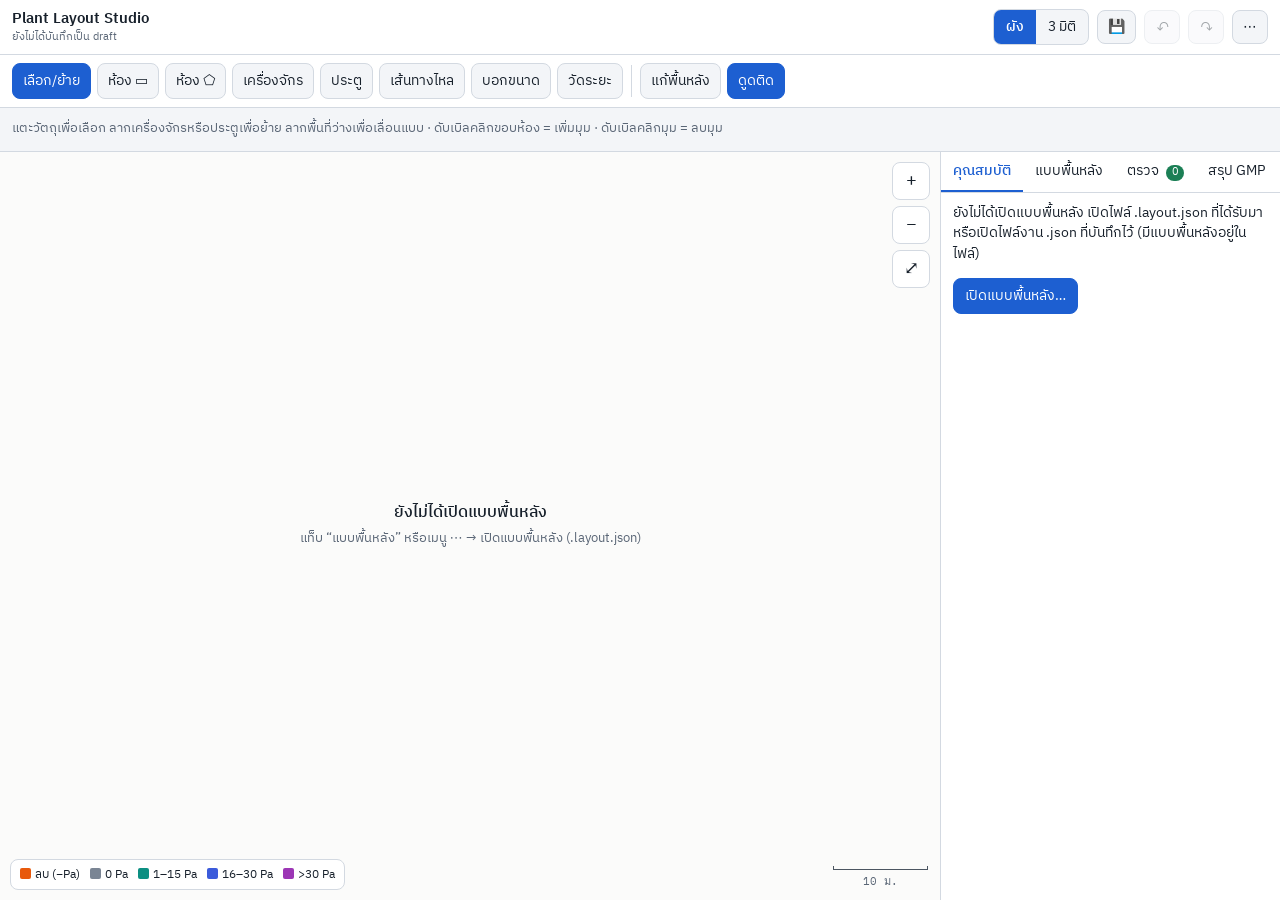
==== index.html @ 2a62e01e "v1.7.0: room width/length fields, right-click cancel, undo hint - Room panel: width/length inputs re" ====
<!DOCTYPE html>
<html lang="th">
<head>
<meta charset="utf-8">
<meta name="viewport" content="width=device-width, initial-scale=1, viewport-fit=cover">
<title>Plant Layout Studio</title>
<link rel="preconnect" href="https://fonts.googleapis.com">
<link rel="preconnect" href="https://fonts.gstatic.com" crossorigin>
<link href="https://fonts.googleapis.com/css2?family=IBM+Plex+Sans+Thai:wght@400;500;600&family=IBM+Plex+Mono:wght@400;500&display=swap" rel="stylesheet">
<style>
/* Layout idea: drafting-table app. Header, tool strip, full-bleed canvas, dock (bottom on phones, right on wide screens). */
:root{
  --bg:#e9ecf0; --panel:#ffffff; --panel2:#f3f5f8; --ink:#17202b; --muted:#5a6676; --line:#d3d9e1;
  --accent:#1d5fd1; --accent-ink:#ffffff; --accent-soft:#e3ecfb;
  --ok:#1b7f55; --warn:#a85f00; --warn-bg:#fff2dc; --err:#b8322a; --err-bg:#fde8e6; --info:#2b5fa8; --info-bg:#e8f0fb;
  --canvas:#fbfbfa; --uw:#aab2bc; --uw2:#4b5561; --grid:#e6e9ed;
  --font:"IBM Plex Sans Thai","Noto Sans Thai",system-ui,-apple-system,"Segoe UI",sans-serif;
  --mono:"IBM Plex Mono",ui-monospace,Menlo,Consolas,monospace;
  color-scheme:light;
}
@media (prefers-color-scheme: dark){
  :root:not([data-theme="light"]){
    --bg:#0e1216; --panel:#171d24; --panel2:#1e252d; --ink:#e7ebf0; --muted:#9aa5b3; --line:#2b343e;
    --accent:#6ea2ff; --accent-ink:#0b1320; --accent-soft:#1c2b44;
    --ok:#47c08a; --warn:#f0a53a; --warn-bg:#3a2a0f; --err:#ff8077; --err-bg:#3a1714; --info:#7fb0ff; --info-bg:#172338;
    --canvas:#0f1317; --uw:#46505c; --uw2:#8e99a8; --grid:#1a2026; color-scheme:dark;
  }
}
:root[data-theme="dark"]{
  --bg:#0e1216; --panel:#171d24; --panel2:#1e252d; --ink:#e7ebf0; --muted:#9aa5b3; --line:#2b343e;
  --accent:#6ea2ff; --accent-ink:#0b1320; --accent-soft:#1c2b44;
  --ok:#47c08a; --warn:#f0a53a; --warn-bg:#3a2a0f; --err:#ff8077; --err-bg:#3a1714; --info:#7fb0ff; --info-bg:#172338;
  --canvas:#0f1317; --uw:#46505c; --uw2:#8e99a8; --grid:#1a2026; color-scheme:dark;
}
*{box-sizing:border-box}
html,body{height:100%;margin:0}
body{background:var(--bg);color:var(--ink);font:14px/1.45 var(--font);overflow:hidden;-webkit-text-size-adjust:100%}
button,input,select{font:inherit;color:inherit}
button{cursor:pointer}
:focus-visible{outline:2px solid var(--accent);outline-offset:1px}
#app{height:100%;display:grid;grid-template-rows:auto auto auto minmax(0,1fr);grid-template-columns:minmax(0,1fr);}
header{display:flex;align-items:center;gap:8px;padding:8px 12px;background:var(--panel);border-bottom:1px solid var(--line)}
header h1{font-size:15px;font-weight:600;margin:0;white-space:nowrap}
header h1 small{display:block;font-weight:400;font-size:11px;color:var(--muted)}
.sp{flex:1}
.seg{display:inline-flex;border:1px solid var(--line);border-radius:8px;overflow:hidden;background:var(--panel2)}
.seg button{border:0;background:transparent;padding:6px 12px;min-height:34px}
.seg button[aria-pressed="true"]{background:var(--accent);color:var(--accent-ink);font-weight:500}
.ibtn{border:1px solid var(--line);background:var(--panel2);border-radius:8px;min-width:36px;min-height:34px;padding:4px 10px}
.ibtn:disabled{opacity:.4;cursor:default}
.ibtn:hover:not(:disabled){border-color:var(--accent)}
#tools{display:flex;gap:6px;padding:8px 12px;background:var(--panel);border-bottom:1px solid var(--line);overflow-x:auto;scrollbar-width:thin}
#tools button{flex:none;border:1px solid var(--line);background:var(--panel2);border-radius:8px;padding:6px 10px;min-height:36px;white-space:nowrap}
#tools button[aria-pressed="true"]{background:var(--accent);border-color:var(--accent);color:var(--accent-ink)}
#tools .gap{flex:none;width:1px;background:var(--line);margin:2px 2px}
#ctx{display:flex;gap:6px;align-items:center;padding:6px 12px;background:var(--panel2);border-bottom:1px solid var(--line);overflow-x:auto;min-height:44px;scrollbar-width:thin}
#ctx .hint{flex:none;color:var(--muted);font-size:12.5px;white-space:nowrap}
#ctx .chip{flex:none;border:1px solid var(--line);background:var(--panel);border-radius:999px;padding:4px 11px;min-height:32px;white-space:nowrap;font-size:13px}
#ctx .chip[aria-pressed="true"]{background:var(--accent-soft);border-color:var(--accent);color:var(--accent);font-weight:500}
#ctx .chip.go{background:var(--accent);color:var(--accent-ink);border-color:var(--accent)}
#work{display:grid;grid-template-rows:minmax(0,1fr) auto;grid-template-columns:minmax(0,1fr);min-height:0}
#stage{position:relative;min-height:0;background:var(--canvas);overflow:hidden}
canvas{position:absolute;inset:0;width:100%;height:100%;touch-action:none;display:block}
#c3{display:none}
.float{position:absolute;right:10px;top:10px;display:flex;flex-direction:column;gap:6px}
.float button{width:38px;height:38px;border-radius:8px;border:1px solid var(--line);background:var(--panel);font-size:18px;line-height:1;padding:0}
#toast{position:absolute;left:50%;top:10px;transform:translateX(-50%);background:var(--ink);color:var(--bg);padding:6px 12px;border-radius:8px;font-size:13px;max-width:80%;opacity:0;pointer-events:none;transition:opacity .2s}
#toast.on{opacity:.95}
#legend{position:absolute;left:10px;bottom:10px;background:color-mix(in srgb,var(--panel) 92%,transparent);border:1px solid var(--line);border-radius:8px;padding:6px 9px;font-size:12px;display:flex;flex-wrap:wrap;gap:4px 10px;max-width:70%}
#legend i{display:inline-block;width:11px;height:11px;border-radius:2px;margin-right:4px;vertical-align:-1px}
#scalebar{position:absolute;right:12px;bottom:10px;font:11px var(--mono);color:var(--muted);text-align:center}
#scalebar div{height:4px;border:1.5px solid var(--uw2);border-top:0;margin-bottom:2px}
#dock{background:var(--panel);border-top:1px solid var(--line);display:flex;flex-direction:column;min-height:0;max-height:44vh}
#tabs{display:flex;border-bottom:1px solid var(--line);overflow-x:auto}
#tabs button{flex:1 0 auto;border:0;background:transparent;padding:9px 12px;border-bottom:2px solid transparent;white-space:nowrap}
#tabs button[aria-selected="true"]{border-bottom-color:var(--accent);color:var(--accent);font-weight:500}
.badge{display:inline-block;min-width:18px;padding:0 5px;border-radius:9px;background:var(--err);color:#fff;font-size:11px;text-align:center;margin-left:4px}
.badge.z{background:var(--ok)}
#pane{overflow:auto;padding:10px 12px;min-height:0;flex:1}
#dock.collapsed #pane{display:none}
@media (min-width:900px){
  #work{grid-template-rows:minmax(0,1fr);grid-template-columns:minmax(0,1fr) 340px}
  #dock{max-height:none;border-top:0;border-left:1px solid var(--line)}
}
.f{display:grid;grid-template-columns:1fr 1fr;gap:8px 10px;margin:6px 0}
.f label{display:flex;flex-direction:column;gap:2px;font-size:12px;color:var(--muted)}
.f label.w{grid-column:1/-1}
.f input,.f select{border:1px solid var(--line);background:var(--panel2);border-radius:7px;padding:6px 8px;min-height:36px;color:var(--ink);font-size:14px;width:100%}
.f input[type=number]{font-family:var(--mono)}
.row{display:flex;flex-wrap:wrap;gap:6px;margin:8px 0}
.btn{border:1px solid var(--line);background:var(--panel2);border-radius:8px;padding:6px 11px;min-height:36px}
.btn:hover{border-color:var(--accent)}
.btn.pri{background:var(--accent);border-color:var(--accent);color:var(--accent-ink)}
.btn.dng{color:var(--err)}
.muted{color:var(--muted);font-size:12.5px}
h3{font-size:13px;margin:10px 0 4px;font-weight:600}
.pa{display:flex;gap:5px;flex-wrap:wrap}
.pa button{border:1px solid var(--line);background:var(--panel2);border-radius:6px;padding:2px 8px;min-height:28px;font:12px var(--mono)}
.item{display:flex;gap:8px;align-items:flex-start;padding:8px 10px;border-radius:8px;margin:5px 0;cursor:pointer;border:1px solid transparent;text-align:left;width:100%;background:var(--panel2)}
.item.err{background:var(--err-bg);color:var(--err)}
.item.warn{background:var(--warn-bg);color:var(--warn)}
.item.info{background:var(--info-bg);color:var(--info)}
.item b{font-weight:600}
.ok{padding:10px;border-radius:8px;background:var(--panel2);color:var(--ok)}
table{border-collapse:collapse;width:100%;font-size:13px}
th,td{padding:5px 6px;border-bottom:1px solid var(--line);text-align:left;vertical-align:top}
th{font-size:12px;color:var(--muted);font-weight:500}
td.n,th.n{text-align:right;font-family:var(--mono)}
.lay{display:flex;align-items:center;gap:8px;padding:4px 0;border-bottom:1px solid var(--line);font-size:13px}
.lay input{width:18px;height:18px}
.lay span.c{margin-left:auto;font:12px var(--mono);color:var(--muted)}
.sw{display:inline-block;width:12px;height:12px;border-radius:3px;margin-right:6px;vertical-align:-1px}
input[type=range]{width:100%}
dialog{border:1px solid var(--line);border-radius:12px;background:var(--panel);color:var(--ink);padding:16px;max-width:min(420px,92vw)}
dialog::backdrop{background:rgba(0,0,0,.4)}
</style>
</head>
<body>
<div id="app">
  <header>
    <h1>Plant Layout Studio<small id="src">ผังพื้นอาคารผลิต · หน่วยเมตร</small></h1>
    <div class="sp"></div>
    <div class="seg" role="group" aria-label="มุมมอง">
      <button id="v2" aria-pressed="true">ผัง</button>
      <button id="v3" aria-pressed="false">3 มิติ</button>
    </div>
    <button class="ibtn" id="qsave" title="บันทึก draft (Ctrl+S)" aria-label="บันทึก draft">💾</button>
    <button class="ibtn" id="undo" title="ย้อนกลับ" aria-label="ย้อนกลับ">↶</button>
    <button class="ibtn" id="redo" title="ทำซ้ำ" aria-label="ทำซ้ำ">↷</button>
    <button class="ibtn" id="menu" aria-label="เมนู">⋯</button>
  </header>
  <div id="tools" role="toolbar" aria-label="เครื่องมือ"></div>
  <div id="ctx"></div>
  <div id="work">
    <div id="stage">
      <canvas id="c2"></canvas>
      <canvas id="c3"></canvas>
      <div class="float">
        <button id="zin" aria-label="ขยาย">+</button>
        <button id="zout" aria-label="ย่อ">−</button>
        <button id="fit" aria-label="พอดีหน้าจอ">⤢</button>
      </div>
      <div id="legend"></div>
      <div id="scalebar"></div>
      <div id="toast"></div>
    </div>
    <aside id="dock">
      <div id="tabs" role="tablist">
        <button role="tab" data-tab="props" aria-selected="true">คุณสมบัติ</button>
        <button role="tab" data-tab="layers" aria-selected="false">แบบพื้นหลัง</button>
        <button role="tab" data-tab="checks" aria-selected="false">ตรวจ <span class="badge z" id="nchk">0</span></button>
        <button role="tab" data-tab="sum" aria-selected="false">สรุป GMP</button>
        <button role="tab" data-tab="list" aria-selected="false">รายการ</button>
      </div>
      <div id="pane"></div>
    </aside>
  </div>
</div>

<dialog id="dlg"></dialog>
<input type="file" id="file" accept=".json,application/json" hidden>
<input type="file" id="lfile" accept=".json,application/json" hidden>
<script>
/* Plant Layout Studio — config.js
   Everything a user is likely to want to change lives here: machine library, door types,
   room types (default grade / pressure), flow types, cleanliness grades, ACH and room-condition defaults,
   and which background layers count as walls. Values are planning defaults, not regulatory limits. */
'use strict';
const APP_VERSION='1.7.0';
const LIB=[
 {k:'press',n:'เครื่องตอกเม็ด',w:1.5,d:1.3,h:2.2,c:0.8,col:'#3b5bdb'},
 {k:'blender',n:'เครื่องผสมแห้ง',w:2.0,d:1.6,h:2.5,c:0.8,col:'#3b5bdb'},
 {k:'granulator',n:'เครื่องทำแกรนูล',w:2.2,d:1.8,h:2.8,c:1.0,col:'#3b5bdb'},
 {k:'fbd',n:'เครื่องอบ FBD',w:2.5,d:1.8,h:3.0,c:1.0,col:'#3b5bdb'},
 {k:'sifter',n:'เครื่องร่อน',w:1.0,d:1.0,h:1.8,c:0.6,col:'#3b5bdb'},
 {k:'coater',n:'เครื่องเคลือบ',w:2.5,d:1.8,h:2.4,c:1.0,col:'#3b5bdb'},
 {k:'blister',n:'เครื่องบรรจุแผง',w:4.0,d:1.4,h:1.9,c:0.8,col:'#3b5bdb'},
 {k:'cartoner',n:'เครื่องบรรจุกล่อง',w:3.5,d:1.3,h:1.9,c:0.8,col:'#3b5bdb'},
 {k:'booth',n:'ตู้ชั่ง/จ่ายวัตถุดิบ',w:2.4,d:2.0,h:2.4,c:0.8,col:'#0c8f82'},
 {k:'passbox',n:'Pass box',w:0.6,d:0.6,h:0.8,c:0.5,col:'#0c8f82'},
 {k:'dust',n:'เครื่องดูดฝุ่น',w:0.8,d:0.8,h:2.0,c:0.5,col:'#7a8594'},
 {k:'ipc',n:'โต๊ะ IPC',w:1.8,d:0.8,h:0.9,c:0.6,col:'#7a8594'},
 {k:'wash',n:'อ่างล้าง',w:1.5,d:0.8,h:0.9,c:0.6,col:'#7a8594'},
 {k:'rack',n:'ชั้นวางพาเลท',w:2.7,d:1.1,h:4.0,c:1.0,col:'#7a8594'},
 {k:'panel',n:'ตู้ควบคุม',w:0.8,d:0.4,h:2.0,c:0.8,col:'#7a8594'},
 {k:'lift',n:'ลิฟต์',w:2.1,d:2.4,h:3.5,c:1.2,col:'#e8590c'},
 {k:'stair_up',n:'บันไดขึ้น',w:1.4,d:5.0,h:3.5,c:1.2,col:'#e8590c'},
 {k:'stair_dn',n:'บันไดลง',w:1.4,d:5.0,h:3.5,c:1.2,col:'#e8590c'},
 {k:'stair_fire',n:'บันไดหนีไฟ',w:2.4,d:5.5,h:3.5,c:1.2,col:'#e8590c'},
 {k:'bin',n:'ถัง IBC / Bin',w:1.2,d:1.2,h:1.8,c:0.6,col:'#3b5bdb'},
 {k:'lifter',n:'Bin lifter',w:1.6,d:1.6,h:3.5,c:1.0,col:'#3b5bdb'},
 {k:'mill',n:'เครื่องบด (Mill)',w:1.0,d:0.8,h:1.6,c:0.8,col:'#3b5bdb'},
 {k:'dedust',n:'Deduster',w:0.6,d:0.5,h:1.2,c:0.5,col:'#3b5bdb'},
 {k:'metal',n:'Metal detector',w:0.6,d:0.6,h:1.2,c:0.5,col:'#3b5bdb'},
 {k:'airshower',n:'Air shower',w:1.4,d:1.2,h:2.2,c:0.5,col:'#0c8f82'},
 {k:'rag',n:'ช่องลมกลับ (Return)',w:0.6,d:0.25,h:0.6,c:0,col:'#c92a2a'},
 {k:'wastebin',n:'ถังขยะ',w:0.6,d:0.6,h:0.9,c:0.3,col:'#c92a2a'},
 {k:'custom',n:'กำหนดเอง',w:1.0,d:1.0,h:1.0,c:0.8,col:'#7a8594'}
];
const DOORS=[
 {k:'s90',n:'บานเดี่ยว 0.9',w:0.9,dbl:false},
 {k:'s120',n:'บานเดี่ยว 1.2 (วัสดุ)',w:1.2,dbl:false},
 {k:'d150',n:'บานคู่ 1.5',w:1.5,dbl:true},
 {k:'d180',n:'บานคู่ 1.8',w:1.8,dbl:true}
];
const GRADES=['A','B','C','D','CNC','ไม่จัดเกรด'];
const GCOL={'A':'#d6336c','B':'#7048e8','C':'#1c7ed6','D':'#0c8f82','CNC':'#e67700','ไม่จัดเกรด':'#868e96'};
/* room types: default grade/pressure follow the old PTOC 2nd-floor cleanroom layout (corridor 30, process 15, cleaned equipment 45) */
const RTYPES=[
 {k:'process',n:'ห้องผลิต',grade:'D',pa:15},
 {k:'corridor',n:'ทางเดิน',grade:'D',pa:30},
 {k:'clean_eq',n:'เก็บอุปกรณ์สะอาด',grade:'D',pa:45},
 {k:'washing',n:'ห้องล้าง',grade:'D',pa:15},
 {k:'airlock',n:'Airlock',grade:'D',pa:15},
 {k:'gowning',n:'ห้องเปลี่ยนชุด',grade:'D',pa:15},
 {k:'janitor',n:'Janitor',grade:'D',pa:15},
 {k:'weighing',n:'ห้องชั่ง/IPC',grade:'D',pa:15},
 {k:'office',n:'สำนักงาน',grade:'CNC',pa:0},
 {k:'store',n:'คลัง',grade:'ไม่จัดเกรด',pa:0},
 {k:'other',n:'อื่นๆ',grade:'D',pa:15}];
const RT=k=>RTYPES.find(t=>t.k===k)||RTYPES[RTYPES.length-1];
const FLOWS=[
 {k:'person',n:'คน',col:'#1c7ed6',side:'p'},
 {k:'material',n:'วัตถุดิบ',col:'#2b8a3e',side:'c'},
 {k:'product',n:'ผลิตภัณฑ์',col:'#7048e8',side:'c'},
 {k:'clean_eq',n:'อุปกรณ์สะอาด',col:'#0c8599',side:'c'},
 {k:'dirty_eq',n:'อุปกรณ์สกปรก',col:'#e8590c',side:'d',dash:true},
 {k:'waste',n:'ของเสีย',col:'#c92a2a',side:'d',dash:true}];
const FL=k=>FLOWS.find(f=>f.k===k)||FLOWS[0];
const ACH_DEF={A:0,B:40,C:20,D:15,CNC:6,'ไม่จัดเกรด':0};
const SPEC_DEF={A:'',B:'',C:'',D:'22±2 °C · 50±10 %RH',CNC:'23±2 °C · RH ไม่ควบคุม','ไม่จัดเกรด':'23±2 °C · RH ไม่ควบคุม'};
const LK={room:'rooms',machine:'machines',door:'doors',flow:'flows',dim:'dims'};
const PA_PRESETS=[-15,0,15,30,45];
const WALL_LAYERS=['AR-WALL','AR WALL','$0$AR-WALL','wall-1','AR-SYMBOL WALL','A-Wall','WALL','hat-wall'];
const SNAP_LAYERS=[...WALL_LAYERS,'COL','01COL','AR-LIFT-COR','ST'];
const DEF_VIS=['AR-WALL','AR WALL','$0$AR-WALL','wall-1','AR-SYMBOL WALL','A-Wall','WALL','COL','01COL','AR-DOOR','ST','AR-WINDOWS','AR-GRID LINES','AR-LIFT-COR','AR-DOOR&WINDOW','door','AR-SANITARY FUR','AR-FUR_WC','TILE-GRID'];

</script>
<script>
'use strict';
/* ====================== helpers ====================== */
const $=(s,r=document)=>r.querySelector(s);
const esc=s=>String(s).replace(/[&<>"']/g,c=>({'&':'&amp;','<':'&lt;','>':'&gt;','"':'&quot;',"'":'&#39;'}[c]));
const clamp=(v,a,b)=>Math.max(a,Math.min(b,v));
const r2=v=>Math.round(v*100)/100;
const fmt=(v,n=2)=>(+v).toFixed(n);

/* ====================== state ====================== */
const S={rooms:[],machines:[],doors:[],flows:[],dims:[],bgHidden:[],cfg:{minAisle:1.2,minDP:5,wallH:3.5,colorBy:'pa',ach:{...ACH_DEF},spec:{...SPEC_DEF}}};
let nextId=1;
const U={paths:{},texts:[],origin:[0,0],loaded:false,vis:{},alpha:1,showText:false,p2d:{},cnt:{},bb:{},keys:{},hidden:new Set(),
  id:null,name:'',meta:null,raw:null,wallL:WALL_LAYERS,snapL:SNAP_LAYERS,defVis:DEF_VIS};
const T={tool:'select',lib:LIB[0],door:DOORS[0],snap:true,sel:null,tab:'props',view:'2d',poly:[],pend:null,meas:[],hover:null,checks:[],pairs:[],
  rtype:'process',flow:FLOWS[0],fpts:[],dpts:[],bgLock:true,bgMode:'tap',bgTile:false,bgHover:null,bgBox:null};
const V={s:8,tx:0,ty:0,w:100,h:100,dpr:1};
const undo=[],redo=[];
let snapIdx=new Map(),wallSegs=[];

/* ====================== history & autosave ====================== */
const snapState=()=>JSON.stringify({rooms:S.rooms,machines:S.machines,doors:S.doors,flows:S.flows,dims:S.dims,bgHidden:S.bgHidden,cfg:S.cfg,nextId});
/* project file format. Bump PROJECT_FORMAT when the saved structure changes and add a step in migrateProject,
   so drafts and .json files from older versions still open. */
const PROJECT_FORMAT=3;
function migrateProject(o){
  o=o||{};const v=+o.v||1;
  if(v<2){o.flows=o.flows||[];o.dims=o.dims||[];o.bgHidden=o.bgHidden||[]}
  /* v3 adds layoutRef {id,name,origin} and, in files, the whole layout (o.layout) — nothing to convert */
  /* if(v<4){ ...next change... } */
  return o}
function applyProj(o){
  o=migrateProject(o);
  S.rooms=o.rooms||[];S.machines=o.machines||[];S.doors=o.doors||[];S.flows=o.flows||[];S.dims=o.dims||[];
  const before=JSON.stringify(S.bgHidden);S.bgHidden=Array.isArray(o.bgHidden)?o.bgHidden:[];
  const c=o.cfg||{};Object.assign(S.cfg,c);S.cfg.ach=Object.assign({...ACH_DEF},c.ach||{});S.cfg.spec=Object.assign({...SPEC_DEF},c.spec||{});
  if(U.loaded&&before!==JSON.stringify(S.bgHidden))rebuildUnderlay()}
function commit(){undo.push(snapState());if(undo.length>80)undo.shift();redo.length=0;updHist()}
function restore(js){const o=JSON.parse(js);applyProj(o);nextId=o.nextId||nextId;T.sel=null;changed(true)}
function doUndo(){if(!undo.length)return;redo.push(snapState());restore(undo.pop());updHist()}
function doRedo(){if(!redo.length)return;undo.push(snapState());restore(redo.pop());updHist()}
function updHist(){$('#undo').disabled=!undo.length;$('#redo').disabled=!redo.length}
let saveT=0;
function autosave(){clearTimeout(saveT);saveT=setTimeout(()=>{try{localStorage.setItem('pls-project-v1',snapState())}catch(e){}},400)}
function loadAuto(){try{const j=localStorage.getItem('pls-project-v1');if(j){const o=JSON.parse(j);if(o&&o.rooms){applyProj(o);nextId=o.nextId||1;return true}}}catch(e){}return false}

/* ====================== geometry ====================== */
function polyArea(p){let a=0;for(let i=0;i<p.length;i++){const q=p[(i+1)%p.length];a+=p[i][0]*q[1]-q[0]*p[i][1]}return a/2}
function centroid(p){let a=0,cx=0,cy=0;for(let i=0;i<p.length;i++){const q=p[(i+1)%p.length],f=p[i][0]*q[1]-q[0]*p[i][1];a+=f;cx+=(p[i][0]+q[0])*f;cy+=(p[i][1]+q[1])*f}if(Math.abs(a)<1e-9){return[p[0][0],p[0][1]]}return[cx/(3*a),cy/(3*a)]}
function pip(p,x,y){let c=false;for(let i=0,j=p.length-1;i<p.length;j=i++){const a=p[i],b=p[j];if((a[1]>y)!==(b[1]>y)&&x<(b[0]-a[0])*(y-a[1])/(b[1]-a[1])+a[0])c=!c}return c}
function segDist(px,py,ax,ay,bx,by){const dx=bx-ax,dy=by-ay,l=dx*dx+dy*dy;let t=l?((px-ax)*dx+(py-ay)*dy)/l:0;t=clamp(t,0,1);const cx=ax+t*dx,cy=ay+t*dy;return[Math.hypot(px-cx,py-cy),cx,cy,t]}
function segInter(a,b,c,d){const o=(p,q,r)=>(q[0]-p[0])*(r[1]-p[1])-(q[1]-p[1])*(r[0]-p[0]);const d1=o(a,b,c),d2=o(a,b,d),d3=o(c,d,a),d4=o(c,d,b);return((d1>1e-9&&d2<-1e-9)||(d1<-1e-9&&d2>1e-9))&&((d3>1e-9&&d4<-1e-9)||(d3<-1e-9&&d4>1e-9))}
function polyDist(A,B){
  for(const v of A)if(pip(B,v[0],v[1]))return{d:0,p:v,q:v,ov:true};
  for(const v of B)if(pip(A,v[0],v[1]))return{d:0,p:v,q:v,ov:true};
  for(let i=0;i<A.length;i++)for(let j=0;j<B.length;j++)if(segInter(A[i],A[(i+1)%A.length],B[j],B[(j+1)%B.length]))return{d:0,p:A[i],q:A[i],ov:true};
  let best={d:1e9};
  const scan=(P,Q,sw)=>{for(const v of P)for(let j=0;j<Q.length;j++){const w=Q[(j+1)%Q.length],r=segDist(v[0],v[1],Q[j][0],Q[j][1],w[0],w[1]);if(r[0]<best.d)best={d:r[0],p:sw?[r[1],r[2]]:v,q:sw?v:[r[1],r[2]]}}};
  scan(A,B,false);scan(B,A,true);return best}
function machinePoly(m,exp=0){const hw=m.w/2+exp,hd=m.d/2+exp,a=(m.rot||0)*Math.PI/180,c=Math.cos(a),s=Math.sin(a);return[[-hw,-hd],[hw,-hd],[hw,hd],[-hw,hd]].map(([x,y])=>[m.x+x*c-y*s,m.y+x*s+y*c])}
function roomsOverlap(A,B){
  const ca=centroid(A.pts),cb=centroid(B.pts);
  const nud=(v,c)=>[v[0]+(c[0]-v[0])*0.02,v[1]+(c[1]-v[1])*0.02];
  for(const v of A.pts){const q=nud(v,ca);if(pip(B.pts,q[0],q[1]))return true}
  for(const v of B.pts){const q=nud(v,cb);if(pip(A.pts,q[0],q[1]))return true}
  for(let i=0;i<A.pts.length;i++)for(let j=0;j<B.pts.length;j++)if(segInter(A.pts[i],A.pts[(i+1)%A.pts.length],B.pts[j],B.pts[(j+1)%B.pts.length]))return true;
  return false}
function roomAt(x,y){let best=null,ba=1e12;for(const r of S.rooms)if(pip(r.pts,x,y)){const a=Math.abs(polyArea(r.pts));if(a<ba){ba=a;best=r}}return best}
function doorGeom(d){
  const a=d.ang,u=[Math.cos(a),Math.sin(a)],n=[-Math.sin(a),Math.cos(a)],h=d.w/2,hs=d.hinge||1,sd=d.side||1;
  if(d.dbl){const h1=[d.x-u[0]*h,d.y-u[1]*h],h2=[d.x+u[0]*h,d.y+u[1]*h];
    return{dbl:true,leaves:[{hinge:h1,closed:[d.x,d.y],open:[h1[0]+n[0]*sd*h,h1[1]+n[1]*sd*h],r:h},{hinge:h2,closed:[d.x,d.y],open:[h2[0]+n[0]*sd*h,h2[1]+n[1]*sd*h],r:h}],u,n,ends:[h1,h2]}}
  const hg=[d.x-u[0]*h*hs,d.y-u[1]*h*hs],cl=[hg[0]+u[0]*d.w*hs,hg[1]+u[1]*d.w*hs];
  return{dbl:false,leaves:[{hinge:hg,closed:cl,open:[hg[0]+n[0]*sd*d.w,hg[1]+n[1]*sd*d.w],r:d.w}],u,n,ends:[hg,cl]}}

/* ====================== colors ====================== */
function paColor(pa){if(pa<0)return'#e8590c';if(pa===0)return'#7a8594';if(pa<=15)return'#0c8f82';if(pa<=30)return'#3b5bdb';return'#9c36b5'}
function roomColor(r){return S.cfg.colorBy==='grade'?(GCOL[r.grade]||'#868e96'):paColor(+r.pa||0)}
const css=n=>getComputedStyle(document.documentElement).getPropertyValue(n).trim();

/* ====================== underlay ====================== */
function prepUnderlay(d){
  U.paths=d.paths;U.texts=d.texts||[];U.origin=d.origin||[0,0];U.loaded=true;
  U.p2d={};U.cnt={};U.bb={};U.keys={};U.vis={};
  U.id=d.id||null;U.name=d.name||'แบบพื้นหลัง';U.meta=d;U.raw=d;
  /* a layout file may name its own wall / snap / visible layers (a new DWG can use other layer names) */
  U.wallL=d.wallLayers||WALL_LAYERS;U.snapL=d.snapLayers||[...U.wallL,'COL','01COL','AR-LIFT-COR','ST'];U.defVis=d.defaultVisible||DEF_VIS;
  for(const k of Object.keys(U.paths)){
    U.bb[k]=U.paths[k].map(p=>{let a=1e9,b=1e9,c=-1e9,e=-1e9;for(const v of p){if(v[0]<a)a=v[0];if(v[1]<b)b=v[1];if(v[0]>c)c=v[0];if(v[1]>e)e=v[1]}return[a,b,c,e]});
    U.keys[k]=U.paths[k].map(p=>{const a=p[0],b=p[p.length-1];return k+'@'+[a[0],a[1],b[0],b[1]].map(v=>(+v).toFixed(2)).join(',')+','+p.length});
    U.vis[k]=U.defVis.includes(k)}
  if(!Object.values(U.vis).some(Boolean))for(const k in U.vis)U.vis[k]=true;
  rebuildUnderlay();
}
/* background lines are never part of the design: they can only be hidden (erased) in the "แก้พื้นหลัง" tool, and the list of hidden lines is saved with the project */
function rebuildUnderlay(){
  /* older projects stored "layer#index"; convert them to geometry keys */
  S.bgHidden=[...new Set(S.bgHidden.map(x=>{const m=/^(.*)#(\d+)$/.exec(x);return m&&U.keys[m[1]]&&U.keys[m[1]][+m[2]]?U.keys[m[1]][+m[2]]:x}))];
  const H=new Set(S.bgHidden);U.hidden=H;
  for(const k of Object.keys(U.paths)){
    const p=new Path2D();let n=0;
    U.paths[k].forEach((path,i)=>{if(path.length<2||H.has(U.keys[k][i]))return;p.moveTo(path[0][0],path[0][1]);for(let j=1;j<path.length;j++)p.lineTo(path[j][0],path[j][1]);n++});
    U.p2d[k]=p;U.cnt[k]=n}
  buildSnap();
}
function findBg(x,y,tol){
  let best=null,bd=tol,bt=null,btd=tol;
  for(const k of Object.keys(U.paths)){if(!U.vis[k])continue;const L=U.paths[k],B=U.bb[k],tile=k==='TILE-GRID';
    for(let i=0;i<L.length;i++){const b=B[i];if(x<b[0]-tol||x>b[2]+tol||y<b[1]-tol||y>b[3]+tol)continue;if(U.hidden.has(U.keys[k][i]))continue;const p=L[i];
      for(let j=0;j+1<p.length;j++){const d=segDist(x,y,p[j][0],p[j][1],p[j+1][0],p[j+1][1])[0];if(tile){if(d<btd){btd=d;bt={k,i}}}else if(d<bd){bd=d;best={k,i}}}}}
  return best||bt}
function boxBg(a,b){
  const x0=Math.min(a[0],b[0]),x1=Math.max(a[0],b[0]),y0=Math.min(a[1],b[1]),y1=Math.max(a[1],b[1]),out=[];
  for(const k of Object.keys(U.paths)){if(!U.vis[k])continue;if(k==='TILE-GRID'&&!T.bgTile)continue;const B=U.bb[k];
    for(let i=0;i<B.length;i++){const q=B[i];if(q[0]>=x0&&q[2]<=x1&&q[1]>=y0&&q[3]<=y1&&!U.hidden.has(U.keys[k][i]))out.push(U.keys[k][i])}}
  return out}
function hideBg(keys){if(!keys.length){toast('ไม่เจอเส้นในบริเวณนี้');return}commit();S.bgHidden=S.bgHidden.concat(keys);rebuildUnderlay();T.bgHover=null;changed();renderCtx();toast(`ลบเส้นพื้นหลัง ${keys.length} เส้น · กดย้อนกลับได้`)}
function buildSnap(){
  snapIdx=new Map();wallSegs=[];
  const add=(x,y)=>{const key=Math.floor(x)+','+Math.floor(y);let a=snapIdx.get(key);if(!a){a=[];snapIdx.set(key,a)}a.push([x,y])};
  for(const k of U.snapL){const L=U.paths[k];if(!L)continue;
    for(let pi=0;pi<L.length;pi++){if(U.hidden.has(U.keys[k][pi]))continue;const path=L[pi];for(const v of path)add(v[0],v[1]);
      if(U.wallL.includes(k))for(let i=0;i+1<path.length;i++){const a=path[i],b=path[i+1];if(Math.hypot(b[0]-a[0],b[1]-a[1])>0.4)wallSegs.push(a[0],a[1],b[0],b[1])}}}
}
function fitBox(){
  const xs=[],ys=[];
  const ks=[...U.wallL,'COL','01COL'].filter(k=>U.paths[k]);
  for(const k of(ks.length?ks:Object.keys(U.paths))){const L=U.paths[k];if(!L)continue;for(const p of L)for(const v of p){xs.push(v[0]);ys.push(v[1])}}
  if(!xs.length)return[0,0,92,72];
  xs.sort((a,b)=>a-b);ys.sort((a,b)=>a-b);
  const q=(a,f)=>a[Math.floor((a.length-1)*f)];
  return[q(xs,.01),q(ys,.01),q(xs,.99),q(ys,.99)]
}
function fitView(){const b=fitBox(),w=b[2]-b[0],h=b[3]-b[1],m=1.08;V.s=Math.min(V.w/(w*m),V.h/(h*m));V.tx=V.w/2-((b[0]+b[2])/2)*V.s;V.ty=V.h/2+((b[1]+b[3])/2)*V.s;V3.cx=(b[0]+b[2])/2;V3.cy=(b[1]+b[3])/2;V3.s=Math.min(V.w/(w*1.25),V.h/(h*1.25));render()}
const w2s=(x,y)=>[x*V.s+V.tx,-y*V.s+V.ty];
const s2w=(x,y)=>[(x-V.tx)/V.s,-(y-V.ty)/V.s];

/* ====================== snapping ====================== */
function snapPt(x,y,rad){
  if(!T.snap)return{x:r2(x),y:r2(y),k:null};
  let best=null,bd=rad;
  const cx=Math.floor(x),cy=Math.floor(y),R=Math.ceil(rad)+0;
  for(let i=-R;i<=R;i++)for(let j=-R;j<=R;j++){const a=snapIdx.get((cx+i)+','+(cy+j));if(a)for(const v of a){const d=Math.hypot(v[0]-x,v[1]-y);if(d<bd){bd=d;best=v}}}
  for(const r of S.rooms)for(const v of r.pts){const d=Math.hypot(v[0]-x,v[1]-y);if(d<bd){bd=d;best=v}}
  if(best)return{x:best[0],y:best[1],k:'pt'};
  return{x:r2(x),y:r2(y),k:null}}
const snapRad=()=>Math.max(0.15,14/V.s);
/* ortho drawing for polygon rooms: a segment that is nearly horizontal/vertical locks straight,
   then snaps only to points on that line or lined up with it (so a nearby column can't pull it crooked).
   Shift = always lock · Ctrl = free angle. */
const MOD={shift:false,free:false};
const ORTHO_TOL=Math.tan(8*Math.PI/180);
function nearPts(x,y,R){const out=[],cx=Math.floor(x),cy=Math.floor(y),n=Math.ceil(R);
  for(let i=-n;i<=n;i++)for(let j=-n;j<=n;j++){const a=snapIdx.get((cx+i)+','+(cy+j));if(a)out.push(...a)}
  for(const r of S.rooms)out.push(...r.pts);
  return out.filter(v=>Math.abs(v[0]-x)<=R&&Math.abs(v[1]-y)<=R)}
function orthoPt(prev,x,y,rad,mod){
  mod=mod||MOD;if(!prev||mod.free)return snapPt(x,y,rad);
  const dx=x-prev[0],dy=y-prev[1],hz=Math.abs(dx)>=Math.abs(dy),big=Math.max(Math.abs(dx),Math.abs(dy)),small=Math.min(Math.abs(dx),Math.abs(dy));
  if(!mod.shift&&(big<1e-9||small>big*ORTHO_TOL))return snapPt(x,y,rad);
  let px=hz?x:prev[0],py=hz?prev[1]:y;
  if(T.snap){let on=null,bo=rad,al=null,ba=rad,bOff=1e9;
    /* corners already placed in this room line up from any distance (so the L closes square) */
    for(const v of nearPts(px,py,rad*4).concat(T.poly.slice(0,-1).map(q=>Object.assign(q.slice(),{own:1})))){const along=hz?Math.abs(v[0]-px):Math.abs(v[1]-py),off=hz?Math.abs(v[1]-py):Math.abs(v[0]-px);
      if(along>=rad)continue;
      if(off<1e-3){if(along<bo){bo=along;on=v}}
      else{const o=v.own?-1:off;if(o<bOff||o===bOff&&along<ba){bOff=o;ba=along;al=v}}}
    if(on)return{x:on[0],y:on[1],k:'pt',ortho:true};
    if(al)return hz?{x:al[0],y:py,k:'ax',ref:al,ortho:true}:{x:px,y:al[1],k:'ax',ref:al,ortho:true}}
  return{x:hz?r2(px):px,y:hz?py:r2(py),k:null,ortho:true}}
const polyPt=(x,y)=>orthoPt(T.poly[T.poly.length-1],x,y,snapRad());
/* dragging a room corner: snap to a point, else line up x / y with the two neighbouring corners */
function vtxPt(r,i,x,y,mod){mod=mod||MOD;const rad=snapRad(),s=snapPt(x,y,rad);if(s.k||mod.free)return s;
  const n=r.pts.length,nb=[r.pts[(i+n-1)%n],r.pts[(i+1)%n]];let px=s.x,py=s.y,bx=rad,by=rad,hit=false;
  for(const v of nb){if(Math.abs(v[0]-x)<bx){bx=Math.abs(v[0]-x);px=v[0];hit=true}if(Math.abs(v[1]-y)<by){by=Math.abs(v[1]-y);py=v[1];hit=true}}
  return{x:px,y:py,k:null,ortho:hit}}
/* add a corner on a room edge (double-click edge) or remove one (double-click corner, min 3) */
function editVertexAt(wx,wy,sp){
  const rooms=T.sel&&T.sel.type==='room'?[getSel(),...S.rooms]:S.rooms;
  for(const r of rooms){if(!r)continue;
    for(let i=0;i<r.pts.length;i++){const p=w2s(...r.pts[i]);if(Math.hypot(p[0]-sp[0],p[1]-sp[1])<10){
      if(r.pts.length<=3){toast('ห้องต้องมีอย่างน้อย 3 มุม');return true}
      commit();r.pts.splice(i,1);setSel('room',r.id);changed();toast('ลบมุมแล้ว');return true}}}
  const tol=Math.max(0.15,12/V.s);
  for(const r of rooms){if(!r)continue;
    for(let i=0;i<r.pts.length;i++){const a=r.pts[i],b=r.pts[(i+1)%r.pts.length],d=segDist(wx,wy,a[0],a[1],b[0],b[1]);
      if(d[0]<tol&&d[3]>0.02&&d[3]<0.98){commit();
        const q=Math.abs(a[1]-b[1])<1e-6?[r2(d[1]),a[1]]:Math.abs(a[0]-b[0])<1e-6?[a[0],r2(d[2])]:[r2(d[1]),r2(d[2])];
        r.pts.splice(i+1,0,q);setSel('room',r.id);changed();toast('เพิ่มมุมแล้ว ลากมุมใหม่ไปตำแหน่งที่ต้องการ');return true}}}
  return false}
function nearWall(x,y,tol){
  let best=null,bd=tol;
  const test=(ax,ay,bx,by)=>{const r=segDist(x,y,ax,ay,bx,by);if(r[0]<bd){bd=r[0];best={x:r[1],y:r[2],ang:Math.atan2(by-ay,bx-ax)}}};
  for(let i=0;i<wallSegs.length;i+=4)test(wallSegs[i],wallSegs[i+1],wallSegs[i+2],wallSegs[i+3]);
  for(const r of S.rooms)for(let i=0;i<r.pts.length;i++){const a=r.pts[i],b=r.pts[(i+1)%r.pts.length];test(a[0],a[1],b[0],b[1])}
  return best}

/* ====================== checks ====================== */
function runChecks(){
  const out=[],add=(sev,msg,at,sel)=>out.push({sev,msg,at,sel});
  const R=S.rooms,M=S.machines,D=S.doors,minA=+S.cfg.minAisle;
  for(let i=0;i<R.length;i++)for(let j=i+1;j<R.length;j++)if(roomsOverlap(R[i],R[j])){const c=centroid(R[i].pts);add('warn',`ห้อง “${R[i].name}” ทับกับ “${R[j].name}”`,c,{type:'room',id:R[i].id})}
  for(let i=0;i<M.length;i++){
    const a=M[i],pa=machinePoly(a);
    for(let j=i+1;j<M.length;j++){
      const b=M[j],pb=machinePoly(b),g=polyDist(pa,pb);
      const mid=[(g.p[0]+g.q[0])/2,(g.p[1]+g.q[1])/2];
      if(g.ov){add('err',`${a.name} ทับ ${b.name}`,mid,{type:'machine',id:a.id},[a.id,b.id]);continue}
      const za=polyDist(machinePoly(a,a.clear),pb).ov,zb=polyDist(machinePoly(b,b.clear),pa).ov;
      if(za||zb){add('warn',`ระยะบริการของ ${za?a.name:b.name} ทับ ${za?b.name:a.name} (ห่าง ${fmt(g.d)} ม.)`,mid,{type:'machine',id:a.id},[a.id,b.id]);continue}
      if(g.d<minA)add('warn',`${a.name} กับ ${b.name} ห่าง ${fmt(g.d)} ม. น้อยกว่าทางเดินขั้นต่ำ ${fmt(minA,1)} ม.`,mid,{type:'machine',id:a.id},[a.id,b.id])
    }
    if(R.length){
      const rm=roomAt(a.x,a.y);
      if(!rm)add('info',`${a.name} ไม่ได้อยู่ในห้องใด`,[a.x,a.y],{type:'machine',id:a.id});
      else if(pa.some(v=>!pip(rm.pts,v[0],v[1])))add('warn',`${a.name} ล้ำออกนอกห้อง “${rm.name}”`,[a.x,a.y],{type:'machine',id:a.id});
    }
  }
  const touched=new Set(),pairs=[],doorsOf=new Map();
  const addDoorOf=(r,d)=>{if(!r)return;if(!doorsOf.has(r.id))doorsOf.set(r.id,[]);doorsOf.get(r.id).push(d)};
  for(const d of D){
    const g=doorGeom(d),n=g.n,off=0.6;
    const pA=[d.x+n[0]*off,d.y+n[1]*off],pB=[d.x-n[0]*off,d.y-n[1]*off];
    const rA=roomAt(pA[0],pA[1]),rB=roomAt(pB[0],pB[1]);
    if(rA)touched.add(rA.id);if(rB)touched.add(rB.id);addDoorOf(rA,d);if(rB!==rA)addDoorOf(rB,d);
    const sel={type:'door',id:d.id},at=[d.x,d.y],dn=d.name||'ประตู';
    if(R.length){
      if(rA&&rB&&rA!==rB){
        const dp=Math.abs((+rA.pa||0)-(+rB.pa||0));
        if(dp<+S.cfg.minDP&&rA.grade!==rB.grade)add('warn',`${dn}: “${rA.name}” กับ “${rB.name}” ต่างเกรดแต่ความดันต่างกันแค่ ${dp} Pa (ขั้นต่ำที่ตั้งไว้ ${S.cfg.minDP} Pa)`,at,sel);
        const sr=(d.side||1)===1?rA:rB,orr=sr===rA?rB:rA;
        if((+sr.pa||0)<(+orr.pa||0))add('info',`${dn}: บานเปิดเข้าห้อง “${sr.name}” ซึ่งความดันต่ำกว่า “${orr.name}” (ปกติให้เปิดเข้าด้านความดันสูง ปรึกษาผู้ออกแบบ)`,at,sel);
        pairs.push({d,a:rA,b:rB});
        const ta=rA.type||'other',tb=rB.type||'other',pa=+rA.pa||0,pb=+rB.pa||0;
        const buf=t=>t==='airlock'||t==='gowning';
        if(rA.grade!==rB.grade&&!buf(ta)&&!buf(tb))add('info',`${dn}: “${rA.name}” (${rA.grade}) ต่อกับ “${rB.name}” (${rB.grade}) โดยตรง ระหว่างต่างเกรดควรผ่าน airlock หรือห้องเปลี่ยนชุด`,at,sel);
        const proc=ta==='process'?rA:tb==='process'?rB:null,cor=ta==='corridor'?rA:tb==='corridor'?rB:null;
        if(proc&&cor&&proc!==cor&&(+proc.pa||0)>=(+cor.pa||0))add('warn',`${dn}: ห้องผลิต “${proc.name}” (${proc.pa} Pa) ไม่ต่ำกว่าทางเดิน “${cor.name}” (${cor.pa} Pa) ฝุ่นยาอาจออกสู่ทางเดิน ปกติให้ห้องผลิตต่ำกว่าทางเดิน`,at,sel);
        if(pa===pb&&ta!==tb)add('info',`${dn}: “${rA.name}” กับ “${rB.name}” ความดันเท่ากัน (${pa} Pa) ทิศทางลมผ่านประตูไม่ชัด`,at,sel);
      }else if(!(rA||rB)){add('info',`${dn} ไม่ได้อยู่ระหว่างห้องใด`,at,sel)}
      else if(rA===rB)add('info',`${dn} อยู่ภายในห้องเดียว (${rA.name})`,at,sel);
    }
    for(const m of M){
      const poly=machinePoly(m,0.05);let hit=false;
      for(const l of g.leaves){
        const a0=Math.atan2(l.closed[1]-l.hinge[1],l.closed[0]-l.hinge[0]),a1=Math.atan2(l.open[1]-l.hinge[1],l.open[0]-l.hinge[0]);
        let df=a1-a0;while(df>Math.PI)df-=2*Math.PI;while(df<-Math.PI)df+=2*Math.PI;
        for(let k=0;k<=8;k++){const a=a0+df*k/8;for(const rr of[1,0.66,0.33]){if(pip(poly,l.hinge[0]+Math.cos(a)*l.r*rr,l.hinge[1]+Math.sin(a)*l.r*rr)){hit=true;break}}if(hit)break}
        if(hit)break}
      if(hit)add('warn',`บานประตูชน ${m.name}`,at,sel);
    }
  }
  if(R.length)for(const r of R)if(!touched.has(r.id))add('warn',`ห้อง “${r.name}” ยังไม่มีประตู`,centroid(r.pts),{type:'room',id:r.id});
  for(const r of R){if(r.type!=='airlock')continue;const ds=doorsOf.get(r.id)||[];
    if(ds.length&&ds.length!==2)add('info',`Airlock “${r.name}” มีประตู ${ds.length} บาน ปกติ airlock มี 2 บาน (เข้า-ออก)`,centroid(r.pts),{type:'room',id:r.id});
    if(ds.some(d=>!d.interlock))add('info',`Airlock “${r.name}”: ยังมีประตูที่ไม่ได้ตั้ง interlock (ห้ามเปิดพร้อมกัน)`,centroid(r.pts),{type:'room',id:r.id})}
  /* flows */
  const FW=S.flows;
  const xpt=(a,b,c,d)=>{const r=[b[0]-a[0],b[1]-a[1]],q=[d[0]-c[0],d[1]-c[1]],den=r[0]*q[1]-r[1]*q[0];if(Math.abs(den)<1e-12)return a;const t=((c[0]-a[0])*q[1]-(c[1]-a[1])*q[0])/den;return[a[0]+t*r[0],a[1]+t*r[1]]};
  for(let i=0;i<FW.length;i++)for(let j=i+1;j<FW.length;j++){
    const f=FW[i],g=FW[j],sf=FL(f.kind).side,sg=FL(g.kind).side;
    if(!((sf==='d'&&sg==='c')||(sf==='c'&&sg==='d')))continue;
    let hit=null;for(let a=0;a+1<f.pts.length&&!hit;a++)for(let b=0;b+1<g.pts.length;b++)if(segInter(f.pts[a],f.pts[a+1],g.pts[b],g.pts[b+1])){hit=xpt(f.pts[a],f.pts[a+1],g.pts[b],g.pts[b+1]);break}
    if(hit)add('warn',`เส้นทาง “${f.name}” ตัดกับ “${g.name}” สะอาดกับสกปรกสวนกัน เสี่ยงปนเปื้อนข้าม ควรแยกเส้นทางหรือแยกเวลา`,hit,{type:'flow',id:f.id})}
  for(const f of FW){const seen=new Set();
    for(let a=0;a+1<f.pts.length;a++)for(const r of R)for(let e=0;e<r.pts.length;e++){
      const p=r.pts[e],q=r.pts[(e+1)%r.pts.length];if(!segInter(f.pts[a],f.pts[a+1],p,q))continue;
      const x=xpt(f.pts[a],f.pts[a+1],p,q);if(D.some(d=>Math.hypot(d.x-x[0],d.y-x[1])<=Math.max(0.9,d.w*0.75)))continue;
      if(seen.has(r.id))continue;seen.add(r.id);add('warn',`เส้นทาง “${f.name}” ผ่านผนังห้อง “${r.name}” ตรงที่ไม่มีประตู`,x,{type:'flow',id:f.id})}}
  T.pairs=pairs;
  const rank={err:0,warn:1,info:2};out.sort((a,b)=>rank[a.sev]-rank[b.sev]);
  T.checks=out;
  const nb=$('#nchk'),ne=out.filter(o=>o.sev!=='info').length;nb.textContent=ne;nb.className='badge'+(ne?'':' z');
}

/* ====================== rendering 2D ====================== */
const c2=$('#c2'),x2=c2.getContext('2d');
let rq=0;function render(){if(rq)return;rq=requestAnimationFrame(()=>{rq=0;if(T.view==='2d')draw2D();else draw3D()})}
function resize(){const st=$('#stage'),r=st.getBoundingClientRect();V.w=Math.max(10,r.width);V.h=Math.max(10,r.height);V.dpr=Math.min(window.devicePixelRatio||1,2);
  for(const c of[c2,$('#c3')]){c.width=Math.round(V.w*V.dpr);c.height=Math.round(V.h*V.dpr)}render()}
function drawLabel(ctx,txt,x,y,size,color,bold){ctx.font=`${bold?500:400} ${size}px ${css('--font')}`;ctx.fillStyle=color;ctx.textAlign='center';ctx.textBaseline='middle';ctx.fillText(txt,x,y)}
function draw2D(){
  const ctx=x2,dpr=V.dpr;
  ctx.setTransform(dpr,0,0,dpr,0,0);ctx.fillStyle=css('--canvas');ctx.fillRect(0,0,V.w,V.h);
  const uw=css('--uw'),uw2=css('--uw2'),ink=css('--ink');
  // underlay
  if(U.loaded){
    ctx.save();ctx.setTransform(V.s*dpr,0,0,-V.s*dpr,V.tx*dpr,V.ty*dpr);ctx.globalAlpha=U.alpha;ctx.lineJoin='round';
    for(const k of Object.keys(U.p2d)){if(!U.vis[k])continue;const wall=U.wallL.includes(k)||k==='COL'||k==='01COL';
      ctx.strokeStyle=wall?uw2:uw;ctx.lineWidth=(wall?1.2:0.8)/V.s;ctx.stroke(U.p2d[k])}
    ctx.restore();
    if(U.showText){ctx.fillStyle=uw2;ctx.textAlign='left';ctx.textBaseline='alphabetic';
      for(const t of U.texts){const px=t[4]*V.s;if(px<5||!U.vis[t[0]]&&false)continue;const p=w2s(t[2],t[3]);if(p[0]<-50||p[0]>V.w+50||p[1]<-50||p[1]>V.h+50)continue;ctx.save();ctx.translate(p[0],p[1]);if(t[5])ctx.rotate(-t[5]);ctx.font=`${Math.min(px,40)}px ${css('--font')}`;ctx.fillText(t[1],0,0);ctx.restore()}}
  }
  if(T.tool==='bg'&&T.bgHover&&U.paths[T.bgHover.k]){const p=U.paths[T.bgHover.k][T.bgHover.i];ctx.beginPath();p.forEach((v,i)=>{const q=w2s(v[0],v[1]);i?ctx.lineTo(q[0],q[1]):ctx.moveTo(q[0],q[1])});ctx.strokeStyle=css('--err');ctx.lineWidth=3.5;ctx.stroke()}
  if(T.bgBox){const a=w2s(...T.bgBox[0]),b=w2s(...T.bgBox[1]);ctx.save();ctx.setLineDash([6,4]);ctx.strokeStyle=css('--err');ctx.lineWidth=1.5;ctx.strokeRect(Math.min(a[0],b[0]),Math.min(a[1],b[1]),Math.abs(a[0]-b[0]),Math.abs(a[1]-b[1]));ctx.globalAlpha=0.07;ctx.fillStyle=css('--err');ctx.fillRect(Math.min(a[0],b[0]),Math.min(a[1],b[1]),Math.abs(a[0]-b[0]),Math.abs(a[1]-b[1]));ctx.restore()}
  // rooms
  for(const r of S.rooms){
    const col=roomColor(r);ctx.beginPath();r.pts.forEach((v,i)=>{const p=w2s(v[0],v[1]);i?ctx.lineTo(p[0],p[1]):ctx.moveTo(p[0],p[1])});ctx.closePath();
    ctx.globalAlpha=0.2;ctx.fillStyle=col;ctx.fill();ctx.globalAlpha=1;ctx.lineWidth=T.sel&&T.sel.id===r.id?3:1.8;ctx.strokeStyle=col;ctx.stroke();
  }
  // machines
  for(const m of S.machines){
    const sel=T.sel&&T.sel.id===m.id,col=m.col||'#7a8594';
    const z=machinePoly(m,m.clear).map(v=>w2s(v[0],v[1]));
    ctx.beginPath();z.forEach((p,i)=>i?ctx.lineTo(p[0],p[1]):ctx.moveTo(p[0],p[1]));ctx.closePath();
    ctx.globalAlpha=0.1;ctx.fillStyle=col;ctx.fill();ctx.globalAlpha=0.8;ctx.setLineDash([5,4]);ctx.lineWidth=1;ctx.strokeStyle=col;ctx.stroke();ctx.setLineDash([]);ctx.globalAlpha=1;
    const b=machinePoly(m).map(v=>w2s(v[0],v[1]));
    ctx.beginPath();b.forEach((p,i)=>i?ctx.lineTo(p[0],p[1]):ctx.moveTo(p[0],p[1]));ctx.closePath();
    ctx.globalAlpha=0.85;ctx.fillStyle=col;ctx.fill();ctx.globalAlpha=1;ctx.lineWidth=sel?3:1.2;ctx.strokeStyle=sel?css('--accent'):ink;ctx.stroke();
  }
  // checks: link lines
  for(const c of T.checks){if(c.sev==='info'||!c.at)continue;const p=w2s(c.at[0],c.at[1]);ctx.beginPath();ctx.arc(p[0],p[1],6,0,7);ctx.strokeStyle=c.sev==='err'?css('--err'):css('--warn');ctx.lineWidth=2;ctx.stroke()}
  // doors
  for(const d of S.doors){
    const g=doorGeom(d),sel=T.sel&&T.sel.id===d.id,col=sel?css('--accent'):(d.dbl?'#e8590c':'#1c7ed6');
    ctx.strokeStyle=col;ctx.lineWidth=sel?2.5:1.6;
    for(const l of g.leaves){
      const h=w2s(...l.hinge),o=w2s(...l.open),c=w2s(...l.closed);
      ctx.beginPath();ctx.moveTo(h[0],h[1]);ctx.lineTo(o[0],o[1]);ctx.stroke();
      const aU=Math.atan2(c[1]-h[1],c[0]-h[0]),aV=Math.atan2(o[1]-h[1],o[0]-h[0]);let df=aV-aU;while(df>Math.PI)df-=2*Math.PI;while(df<-Math.PI)df+=2*Math.PI;
      ctx.setLineDash([3,3]);ctx.lineWidth=1;ctx.beginPath();ctx.arc(h[0],h[1],l.r*V.s,aU,aV,df<0);ctx.stroke();ctx.setLineDash([]);ctx.lineWidth=sel?2.5:1.6}
    const e0=w2s(...g.ends[0]),e1=w2s(...g.ends[1]);
    ctx.beginPath();ctx.arc(e0[0],e0[1],2.5,0,7);ctx.arc(e1[0],e1[1],2.5,0,7);ctx.fillStyle=col;ctx.fill();
    if(d.interlock){const c=w2s(d.x,d.y);drawLabel(ctx,'IL',c[0]+g.n[0]*0,c[1]-12,10,col,true)}
  }
  // dimensions (mm, like the architect's drawing)
  for(const d of S.dims){const sel=T.sel&&T.sel.id===d.id;drawDim(ctx,d.a,d.b,sel?css('--accent'):'#2b8a3e',sel)}
  // material / personnel flows
  for(const f of S.flows)drawFlow(ctx,f.pts,FL(f.kind),T.sel&&T.sel.id===f.id);
  // labels
  for(const r of S.rooms){const c=centroid(r.pts),p=w2s(c[0],c[1]),ar=Math.abs(polyArea(r.pts))*V.s*V.s;if(ar<2500)continue;
    const f=clamp(V.s*0.55,10,15);drawLabel(ctx,r.name,p[0],p[1]-f*0.6,f,css('--ink'),true);
    drawLabel(ctx,`${r.grade==='ไม่จัดเกรด'?'':'Grade '+r.grade+' · '}${r.pa} Pa`,p[0],p[1]+f*0.7,f-1,css('--muted'),false)}
  for(const m of S.machines){const p=w2s(m.x,m.y);if(m.w*V.s<34)continue;drawLabel(ctx,m.name,p[0],p[1],clamp(V.s*0.36,9,12),'#fff',true)}
  // selection handles
  if(T.sel&&T.sel.type==='room'){const r=S.rooms.find(q=>q.id===T.sel.id);if(r)for(const v of r.pts){const p=w2s(v[0],v[1]);ctx.fillStyle=css('--panel');ctx.strokeStyle=css('--accent');ctx.lineWidth=2;ctx.beginPath();ctx.arc(p[0],p[1],6,0,7);ctx.fill();ctx.stroke()}}
  // drawing previews
  const acc=css('--accent');ctx.strokeStyle=acc;ctx.fillStyle=acc;ctx.lineWidth=2;
  if(T.tool==='poly'&&T.poly.length){ctx.beginPath();T.poly.forEach((v,i)=>{const p=w2s(v[0],v[1]);i?ctx.lineTo(p[0],p[1]):ctx.moveTo(p[0],p[1])});if(T.hover){const p=w2s(T.hover.x,T.hover.y);ctx.lineTo(p[0],p[1])}ctx.stroke();
    T.poly.forEach(v=>{const p=w2s(v[0],v[1]);ctx.beginPath();ctx.arc(p[0],p[1],4,0,7);ctx.fill()});
    if(T.hover){const l=T.poly[T.poly.length-1],a=w2s(l[0],l[1]),b=w2s(T.hover.x,T.hover.y),L=Math.hypot(T.hover.x-l[0],T.hover.y-l[1]);
      if(L>0.05)drawLabel(ctx,`${fmt(L)} ม.${T.hover.ortho?' ⟂':''}`,(a[0]+b[0])/2,(a[1]+b[1])/2-12,12,acc,true)}}
  if(T.hover&&T.hover.k==='ax'&&T.hover.ref){const a=w2s(...T.hover.ref),b=w2s(T.hover.x,T.hover.y);ctx.save();ctx.strokeStyle=css('--err');ctx.lineWidth=1;ctx.setLineDash([4,4]);ctx.beginPath();ctx.moveTo(a[0],a[1]);ctx.lineTo(b[0],b[1]);ctx.stroke();ctx.setLineDash([]);
    ctx.beginPath();ctx.arc(b[0],b[1],4,0,7);ctx.stroke();ctx.restore();ctx.strokeStyle=acc;ctx.fillStyle=acc;ctx.lineWidth=2}
  if(T.tool==='room'&&T.pend&&T.hover){const a=w2s(T.pend[0],T.pend[1]),b=w2s(T.hover.x,T.hover.y);ctx.setLineDash([6,4]);ctx.strokeRect(Math.min(a[0],b[0]),Math.min(a[1],b[1]),Math.abs(a[0]-b[0]),Math.abs(a[1]-b[1]));ctx.setLineDash([]);
    const w=Math.abs(T.hover.x-T.pend[0]),h=Math.abs(T.hover.y-T.pend[1]);drawLabel(ctx,`${fmt(w,1)} × ${fmt(h,1)} ม.`,(a[0]+b[0])/2,Math.min(a[1],b[1])-10,12,acc,true)}
  if(T.tool==='measure'&&T.meas.length){const pts=T.meas.slice();if(pts.length===1&&T.hover)pts.push([T.hover.x,T.hover.y]);
    const a=w2s(...pts[0]);ctx.beginPath();ctx.moveTo(a[0],a[1]);if(pts[1]){const b=w2s(...pts[1]);ctx.lineTo(b[0],b[1]);ctx.stroke();drawLabel(ctx,`${fmt(Math.hypot(pts[1][0]-pts[0][0],pts[1][1]-pts[0][1]))} ม.`,(a[0]+b[0])/2,(a[1]+b[1])/2-12,13,acc,true)}
    pts.forEach(v=>{const p=w2s(...v);ctx.beginPath();ctx.arc(p[0],p[1],4,0,7);ctx.fill()})}
  if(T.tool==='machine'&&T.hover){const m={x:T.hover.x,y:T.hover.y,w:T.lib.w,d:T.lib.d,rot:0,clear:T.lib.c};const b=machinePoly(m).map(v=>w2s(v[0],v[1]));ctx.globalAlpha=0.5;ctx.beginPath();b.forEach((p,i)=>i?ctx.lineTo(p[0],p[1]):ctx.moveTo(p[0],p[1]));ctx.closePath();ctx.fillStyle=T.lib.col;ctx.fill();ctx.globalAlpha=1}
  if(T.tool==='door'&&T.hover&&T.hover.ang!=null){const d={x:T.hover.x,y:T.hover.y,ang:T.hover.ang,w:T.door.w,dbl:T.door.dbl,side:1,hinge:1};const g=doorGeom(d);ctx.globalAlpha=0.6;ctx.lineWidth=2;for(const l of g.leaves){const h=w2s(...l.hinge),o=w2s(...l.open);ctx.beginPath();ctx.moveTo(h[0],h[1]);ctx.lineTo(o[0],o[1]);ctx.stroke()}ctx.globalAlpha=1}
  if(T.tool==='flow'&&T.fpts.length){const pts=T.fpts.slice();if(T.hover)pts.push([T.hover.x,T.hover.y]);if(pts.length>1)drawFlow(ctx,pts,T.flow,false);T.fpts.forEach(v=>{const p=w2s(...v);ctx.beginPath();ctx.arc(p[0],p[1],4,0,7);ctx.fillStyle=T.flow.col;ctx.fill()})}
  if(T.tool==='dim'&&T.dpts.length&&T.hover)drawDim(ctx,T.dpts[0],[T.hover.x,T.hover.y],acc,false);
  if(T.hover&&T.hover.k==='pt'){const p=w2s(T.hover.x,T.hover.y);ctx.strokeStyle=css('--err');ctx.lineWidth=1.5;ctx.strokeRect(p[0]-5,p[1]-5,10,10)}
  if(!U.loaded){drawLabel(ctx,'ยังไม่ได้เปิดแบบพื้นหลัง',V.w/2,V.h/2-12,16,css('--ink'),true);drawLabel(ctx,'แท็บ “แบบพื้นหลัง” หรือเมนู ⋯ → เปิดแบบพื้นหลัง (.layout.json)',V.w/2,V.h/2+14,13,css('--muted'),false)}
  drawScale();
}
function arrowHead(ctx,x,y,ang,sz){ctx.beginPath();ctx.moveTo(x,y);ctx.lineTo(x-sz*Math.cos(ang-0.42),y-sz*Math.sin(ang-0.42));ctx.lineTo(x-sz*Math.cos(ang+0.42),y-sz*Math.sin(ang+0.42));ctx.closePath();ctx.fill()}
function drawFlow(ctx,pts,F,sel){
  const sp=pts.map(v=>w2s(v[0],v[1]));ctx.save();ctx.strokeStyle=F.col;ctx.fillStyle=F.col;ctx.lineWidth=sel?5:3;ctx.lineJoin='round';ctx.lineCap='round';ctx.globalAlpha=0.9;
  ctx.setLineDash(F.dash?[9,6]:[]);ctx.beginPath();sp.forEach((p,i)=>i?ctx.lineTo(p[0],p[1]):ctx.moveTo(p[0],p[1]));ctx.stroke();ctx.setLineDash([]);
  for(let i=0;i+1<sp.length;i++){const a=sp[i],b=sp[i+1],L=Math.hypot(b[0]-a[0],b[1]-a[1]),ang=Math.atan2(b[1]-a[1],b[0]-a[0]);if(L>40&&i+2<sp.length||L>80)arrowHead(ctx,(a[0]+b[0])/2,(a[1]+b[1])/2,ang,9)}
  if(sp.length>1){const a=sp[sp.length-2],b=sp[sp.length-1];arrowHead(ctx,b[0],b[1],Math.atan2(b[1]-a[1],b[0]-a[0]),13)}
  const s0=sp[0];ctx.beginPath();ctx.arc(s0[0],s0[1],4,0,7);ctx.fill();ctx.restore()}
function drawDim(ctx,A,B,col,sel){
  const a=w2s(...A),b=w2s(...B),L=Math.hypot(B[0]-A[0],B[1]-A[1]);if(L<1e-6)return;
  let ang=Math.atan2(b[1]-a[1],b[0]-a[0]);ctx.save();ctx.strokeStyle=col;ctx.fillStyle=col;ctx.lineWidth=sel?2.5:1.4;
  ctx.beginPath();ctx.moveTo(a[0],a[1]);ctx.lineTo(b[0],b[1]);
  for(const p of[a,b]){ctx.moveTo(p[0]-5*Math.cos(ang+0.785),p[1]-5*Math.sin(ang+0.785));ctx.lineTo(p[0]+5*Math.cos(ang+0.785),p[1]+5*Math.sin(ang+0.785))}ctx.stroke();
  for(const p of[a,b]){ctx.beginPath();ctx.arc(p[0],p[1],2.2,0,7);ctx.fill()}
  if(ang>Math.PI/2)ang-=Math.PI;if(ang<-Math.PI/2)ang+=Math.PI;
  ctx.translate((a[0]+b[0])/2,(a[1]+b[1])/2);ctx.rotate(ang);ctx.font=`500 ${clamp(V.s*0.32,10,14)}px ${css('--mono')}`;ctx.textAlign='center';ctx.textBaseline='bottom';ctx.fillText(String(Math.round(L*1000)),0,-3);ctx.restore()}
function drawScale(){const target=90/V.s;const steps=[0.5,1,2,5,10,20,50];let L=steps.find(s=>s>=target)||50;const el=$('#scalebar');el.innerHTML=`<div style="width:${L*V.s}px"></div>${L} ม.`}

/* ====================== 3D ====================== */
const c3=$('#c3'),x3=c3.getContext('2d');
const V3={yaw:-0.55,pitch:0.85,s:8,cx:0,cy:0,px:0,py:0,under:true};
function draw3D(){
  const ctx=x3,dpr=V.dpr,W=V.w,H=V.h;
  ctx.setTransform(dpr,0,0,dpr,0,0);ctx.fillStyle=css('--canvas');ctx.fillRect(0,0,W,H);
  const cY=Math.cos(V3.yaw),sY=Math.sin(V3.yaw),sP=Math.sin(V3.pitch),cP=Math.cos(V3.pitch);
  const pr=(x,y,z)=>{const dx=x-V3.cx,dy=y-V3.cy,xr=dx*cY-dy*sY,yr=dx*sY+dy*cY;return[W/2+V3.px+xr*V3.s,H/2+V3.py-(yr*sP+z*cP)*V3.s,yr*cP-z*sP]};
  if(V3.under&&U.loaded){ctx.lineWidth=1;ctx.strokeStyle=css('--uw2');ctx.globalAlpha=0.55;ctx.beginPath();
    for(const k of U.wallL.concat(['COL','01COL'])){const L=U.paths[k];if(!L||!U.vis[k])continue;for(let pi=0;pi<L.length;pi++){if(U.hidden.has(U.keys[k][pi]))continue;const p=L[pi];let first=true;for(const v of p){const q=pr(v[0],v[1],0);first?ctx.moveTo(q[0],q[1]):ctx.lineTo(q[0],q[1]);first=false}}}
    ctx.stroke();ctx.globalAlpha=1}
  for(const r of S.rooms){const col=roomColor(r);ctx.beginPath();r.pts.forEach((v,i)=>{const q=pr(v[0],v[1],0);i?ctx.lineTo(q[0],q[1]):ctx.moveTo(q[0],q[1])});ctx.closePath();ctx.globalAlpha=0.3;ctx.fillStyle=col;ctx.fill();ctx.globalAlpha=1;ctx.strokeStyle=col;ctx.lineWidth=1.5;ctx.stroke()}
  const faces=[];
  const quad=(pts,fill,alpha,stroke)=>{const q=pts.map(p=>pr(p[0],p[1],p[2]));faces.push({q,d:q.reduce((a,b)=>a+b[2],0)/q.length,fill,alpha,stroke})};
  for(const r of S.rooms){const col=roomColor(r),h=+r.h||S.cfg.wallH;
    for(let i=0;i<r.pts.length;i++){const a=r.pts[i],b=r.pts[(i+1)%r.pts.length],L=Math.hypot(b[0]-a[0],b[1]-a[1]),n=Math.max(1,Math.ceil(L/3));
      for(let k=0;k<n;k++){const t0=k/n,t1=(k+1)/n,p0=[a[0]+(b[0]-a[0])*t0,a[1]+(b[1]-a[1])*t0],p1=[a[0]+(b[0]-a[0])*t1,a[1]+(b[1]-a[1])*t1];quad([[p0[0],p0[1],0],[p1[0],p1[1],0],[p1[0],p1[1],h],[p0[0],p0[1],h]],col,0.42,col)}}}
  for(const m of S.machines){const b=machinePoly(m),h=m.h||1.5,col=m.col||'#7a8594';
    quad(b.map(v=>[v[0],v[1],h]),col,0.95,'#000');
    for(let i=0;i<4;i++){const a=b[i],c=b[(i+1)%4];quad([[a[0],a[1],0],[c[0],c[1],0],[c[0],c[1],h],[a[0],a[1],h]],col,0.8,'#000')}}
  for(const d of S.doors){const g=doorGeom(d),a=g.ends[0],b=g.ends[1],h=2.1;quad([[a[0],a[1],0],[b[0],b[1],0],[b[0],b[1],h],[a[0],a[1],h]],'#c98a3d',0.95,'#000')}
  faces.sort((a,b)=>b.d-a.d);
  for(const f of faces){ctx.beginPath();f.q.forEach((p,i)=>i?ctx.lineTo(p[0],p[1]):ctx.moveTo(p[0],p[1]));ctx.closePath();ctx.globalAlpha=f.alpha;ctx.fillStyle=f.fill;ctx.fill();ctx.globalAlpha=0.55;ctx.strokeStyle=f.stroke;ctx.lineWidth=0.8;ctx.stroke();ctx.globalAlpha=1}
  for(const r of S.rooms){const c=centroid(r.pts),q=pr(c[0],c[1],(+r.h||S.cfg.wallH)+0.2);if(Math.abs(polyArea(r.pts))*V3.s*V3.s>1800)drawLabel(ctx,r.name,q[0],q[1],12,css('--ink'),true)}
}

/* ====================== interaction ====================== */
const P=new Map();let drag=null,pinch=null,hoverRaf=0;
const pt=e=>{const r=c2.getBoundingClientRect();return[e.clientX-r.left,e.clientY-r.top]};
function hitTest(wx,wy){
  const tol=Math.max(0.2,10/V.s);
  for(let i=S.machines.length-1;i>=0;i--){const m=S.machines[i];if(pip(machinePoly(m,0.05),wx,wy))return{type:'machine',obj:m}}
  for(let i=S.doors.length-1;i>=0;i--){const d=S.doors[i];if(Math.hypot(d.x-wx,d.y-wy)<Math.max(d.w/2,tol))return{type:'door',obj:d}}
  for(let i=S.dims.length-1;i>=0;i--){const d=S.dims[i];if(segDist(wx,wy,d.a[0],d.a[1],d.b[0],d.b[1])[0]<tol)return{type:'dim',obj:d}}
  for(let i=S.flows.length-1;i>=0;i--){const f=S.flows[i];for(let j=0;j+1<f.pts.length;j++)if(segDist(wx,wy,f.pts[j][0],f.pts[j][1],f.pts[j+1][0],f.pts[j+1][1])[0]<tol)return{type:'flow',obj:f}}
  let best=null,ba=1e12;for(const r of S.rooms)if(pip(r.pts,wx,wy)){const a=Math.abs(polyArea(r.pts));if(a<ba){ba=a;best=r}}
  if(best)return{type:'room',obj:best};return null}
const getSel=()=>{if(!T.sel)return null;const l=S[LK[T.sel.type]]||[];return l.find(o=>o.id===T.sel.id)||null};
function setSel(type,id){T.sel=type?{type,id}:null;if(type)T.tab='props';renderDock();render()}
function toast(msg){const t=$('#toast');t.textContent=msg;t.classList.add('on');clearTimeout(toast.t);toast.t=setTimeout(()=>t.classList.remove('on'),2200)}

function hoverUpdate(sp){
  const w=s2w(sp[0],sp[1]);let h=null;
  if(T.tool==='poly'){h=polyPt(w[0],w[1])}
  else if(['room','measure'].includes(T.tool)||T.tool==='select'&&drag&&drag.t==='vtx'){h=snapPt(w[0],w[1],snapRad())}
  else if(T.tool==='machine'){const g=0.05;h={x:Math.round(w[0]/g)*g,y:Math.round(w[1]/g)*g}}
  else if(T.tool==='door'){const nw=nearWall(w[0],w[1],Math.max(0.6,18/V.s));h=nw?{x:nw.x,y:nw.y,ang:nw.ang}:{x:w[0],y:w[1],ang:null}}
  else if(T.tool==='flow'){const g=0.1;h={x:r2(Math.round(w[0]/g)*g),y:r2(Math.round(w[1]/g)*g)}}
  else if(T.tool==='dim'){h=snapPt(w[0],w[1],snapRad())}
  else if(T.tool==='bg'){T.bgHover=(!T.bgLock&&T.bgMode==='tap'&&U.loaded)?findBg(w[0],w[1],Math.max(0.15,10/V.s)):null}
  T.hover=h;render()}

c2.addEventListener('pointerdown',e=>{
  c2.setPointerCapture(e.pointerId);P.set(e.pointerId,pt(e));
  if(P.size===2){const[a,b]=[...P.values()];pinch={d:Math.hypot(a[0]-b[0],a[1]-b[1]),cx:(a[0]+b[0])/2,cy:(a[1]+b[1])/2,s:V.s,tx:V.tx,ty:V.ty};drag=null;return}
  const sp=pt(e),w=s2w(sp[0],sp[1]);
  if(e.button===1||e.button===2){drag={t:'pan',sx:sp[0],sy:sp[1],tx:V.tx,ty:V.ty,moved:true,rmb:e.button===2,far:false};return}
  const tool=T.tool;
  if(tool==='select'){
    if(T.sel&&T.sel.type==='room'){const r=getSel();if(r){for(let i=0;i<r.pts.length;i++){const p=w2s(...r.pts[i]);if(Math.hypot(p[0]-sp[0],p[1]-sp[1])<16){commit();drag={t:'vtx',r,i};return}}}}
    const h=hitTest(w[0],w[1]);
    if(h&&(h.type==='flow'||h.type==='dim')){setSel(h.type,h.obj.id);drag={t:'movepts',o:h.obj,type:h.type,lx:w[0],ly:w[1],sx:sp[0],sy:sp[1],moved:false,orig:JSON.parse(JSON.stringify(h.obj))};return}
    if(h&&h.type!=='room'){setSel(h.type,h.obj.id);drag={t:'move',o:h.obj,type:h.type,ox:h.obj.x-w[0],oy:h.obj.y-w[1],moved:false,sx:sp[0],sy:sp[1]};return}
    if(h&&h.type==='room'){
      if(T.sel&&T.sel.id===h.obj.id){drag={t:'moveroom',r:h.obj,lx:w[0],ly:w[1],moved:false,sx:sp[0],sy:sp[1],pts:h.obj.pts.map(p=>p.slice())};return}
      drag={t:'taproom',r:h.obj,sx:sp[0],sy:sp[1],tx:V.tx,ty:V.ty,moved:false};return}
    drag={t:'pan',sx:sp[0],sy:sp[1],tx:V.tx,ty:V.ty,moved:false,desel:true};return}
  if(tool==='room'){const s=snapPt(w[0],w[1],snapRad());drag={t:'rect',p0:[s.x,s.y],sx:sp[0],sy:sp[1],moved:false};T.hover=s;return}
  if(tool==='bg'){
    if(T.bgLock){drag={t:'pan',sx:sp[0],sy:sp[1],tx:V.tx,ty:V.ty,moved:false,lockMsg:true};return}
    if(T.bgMode==='box'){drag={t:'bgbox',p0:w,sx:sp[0],sy:sp[1],moved:false};return}}
  drag={t:'tap',sx:sp[0],sy:sp[1],tx:V.tx,ty:V.ty,moved:false}
});
c2.addEventListener('pointermove',e=>{
  const sp=pt(e);if(P.has(e.pointerId))P.set(e.pointerId,sp);
  if(pinch&&P.size===2){const[a,b]=[...P.values()],d=Math.hypot(a[0]-b[0],a[1]-b[1]),cx=(a[0]+b[0])/2,cy=(a[1]+b[1])/2,k=clamp(pinch.s*d/pinch.d,0.5,400);
    const wx=(pinch.cx-pinch.tx)/pinch.s,wy=-(pinch.cy-pinch.ty)/pinch.s;V.s=k;V.tx=cx-wx*k;V.ty=cy+wy*k;render();return}
  if(!drag){if(e.pointerType==='mouse')hoverUpdate(sp);return}
  /* right button pressed while dragging with the left = cancel that drag */
  if(drag.t!=='pan'&&(e.buttons&2)){cancelDraw();return}
  const mv=Math.hypot(sp[0]-drag.sx,sp[1]-drag.sy);if(mv>5){drag.moved=true;drag.far=true}
  const w=s2w(sp[0],sp[1]);
  switch(drag.t){
    case'pan':case'taproom':case'tap':if(drag.moved||drag.t==='pan'&&drag.moved===true){V.tx=drag.tx+(sp[0]-drag.sx);V.ty=drag.ty+(sp[1]-drag.sy);if(T.tool!=='select')hoverUpdate(sp);render()}break;
    case'move':{if(!drag.moved)break;if(!drag.committed){commit();drag.committed=true}drag.o.x=r2(Math.round((w[0]+drag.ox)/0.05)*0.05);drag.o.y=r2(Math.round((w[1]+drag.oy)/0.05)*0.05);if(drag.type==='door'){const nw=nearWall(w[0],w[1],0.6);if(nw){drag.o.x=r2(nw.x);drag.o.y=r2(nw.y);drag.o.ang=nw.ang}}changed(true,true);break}
    case'moveroom':{if(!drag.moved)break;if(!drag.committed){commit();drag.committed=true}const dx=w[0]-drag.lx,dy=w[1]-drag.ly;const sn=snapPt(drag.pts[0][0]+dx,drag.pts[0][1]+dy,snapRad());const ddx=sn.k?sn.x-drag.pts[0][0]:dx,ddy=sn.k?sn.y-drag.pts[0][1]:dy;drag.r.pts=drag.pts.map(p=>[r2(p[0]+ddx),r2(p[1]+ddy)]);changed(true,true);break}
    case'vtx':{const s=vtxPt(drag.r,drag.i,w[0],w[1]);drag.r.pts[drag.i]=[s.x,s.y];T.hover=s;changed(true,true);break}
    case'rect':{const s=snapPt(w[0],w[1],snapRad());T.hover=s;T.pend=drag.p0;render();break}
    case'bgbox':{if(!drag.moved)break;T.bgBox=[drag.p0,w];render();break}
    case'movepts':{if(!drag.moved)break;if(!drag.committed){commit();drag.committed=true}const dx=w[0]-drag.lx,dy=w[1]-drag.ly,mv=p=>[r2(p[0]+dx),r2(p[1]+dy)];
      if(drag.type==='flow')drag.o.pts=drag.orig.pts.map(mv);else{drag.o.a=mv(drag.orig.a);drag.o.b=mv(drag.orig.b)}changed(true,true);break}
  }
});
function endPointer(e){
  P.delete(e.pointerId);if(pinch){if(P.size<2)pinch=null;return}
  const d=drag;drag=null;if(!d)return;
  const sp=pt(e),w=s2w(sp[0],sp[1]);
  if(d.t==='pan'&&d.rmb&&!d.far){cancelDraw();return}
  if(d.t==='pan'&&!d.moved&&d.desel){setSel(null);return}
  if(d.t==='pan'&&!d.moved&&d.lockMsg){toast('พื้นหลังล็อกอยู่ กด “ปลดล็อก” ก่อนลบเส้น');return}
  if(d.t==='bgbox'){T.bgBox=null;if(d.moved)hideBg(boxBg(d.p0,w));else{const h=findBg(w[0],w[1],Math.max(0.15,12/V.s));hideBg(h?[U.keys[h.k][h.i]]:[])}render();return}
  if(d.t==='taproom'&&!d.moved){setSel('room',d.r.id);return}
  if(d.t==='vtx'||d.t==='move'||d.t==='moveroom'||d.t==='movepts'){renderDock();changed(false);return}
  if(d.t==='rect'){
    const s=snapPt(w[0],w[1],snapRad());
    if(d.moved){finishRect(d.p0,[s.x,s.y]);T.pend=null}
    else{if(T.pend){finishRect(T.pend,[s.x,s.y]);T.pend=null}else{T.pend=[s.x,s.y];toast('แตะมุมตรงข้าม')}}
    render();return}
  if(d.t==='tap'&&!d.moved){tapTool(w,sp)}
}
c2.addEventListener('pointerup',endPointer);
c2.addEventListener('pointercancel',e=>{P.delete(e.pointerId);pinch=null;drag=null});
c2.addEventListener('contextmenu',e=>e.preventDefault());
c2.addEventListener('wheel',e=>{e.preventDefault();const sp=pt(e),w=s2w(sp[0],sp[1]),k=clamp(V.s*Math.exp(-e.deltaY*0.0015),0.5,400);V.s=k;V.tx=sp[0]-w[0]*k;V.ty=sp[1]+w[1]*k;render()},{passive:false});
c2.addEventListener('dblclick',e=>{if(T.tool==='poly')finishPoly();if(T.tool==='flow')finishFlow();
  if(T.tool==='select'){const sp=pt(e),w=s2w(sp[0],sp[1]);editVertexAt(w[0],w[1],sp)}});
const setMod=e=>{const s=!!e.shiftKey,f=!!(e.ctrlKey||e.metaKey);if(s!==MOD.shift||f!==MOD.free){MOD.shift=s;MOD.free=f;return true}return false};
c2.addEventListener('pointermove',setMod,true);c2.addEventListener('pointerdown',setMod,true);

function tapTool(w,sp){
  const tool=T.tool;
  if(tool==='poly'){const s=polyPt(w[0],w[1]);
    if(T.poly.length>=3){const f=w2s(...T.poly[0]);if(Math.hypot(f[0]-sp[0],f[1]-sp[1])<16){finishPoly();return}}
    T.poly.push([s.x,s.y]);renderCtx();render();return}
  if(tool==='machine'){const g=0.05,x=r2(Math.round(w[0]/g)*g),y=r2(Math.round(w[1]/g)*g);commit();
    const n=S.machines.filter(m=>m.k===T.lib.k).length+1;
    const m={id:nextId++,k:T.lib.k,name:T.lib.n+(n>1?' '+n:''),x,y,w:T.lib.w,d:T.lib.d,h:T.lib.h,clear:T.lib.c,rot:0,col:T.lib.col};
    S.machines.push(m);setSel('machine',m.id);changed();return}
  if(tool==='door'){const nw=nearWall(w[0],w[1],Math.max(0.6,18/V.s));
    commit();const d={id:nextId++,name:'ประตู '+(S.doors.length+1),x:r2(nw?nw.x:w[0]),y:r2(nw?nw.y:w[1]),ang:nw?nw.ang:0,w:T.door.w,dbl:T.door.dbl,side:1,hinge:1};
    S.doors.push(d);setSel('door',d.id);changed();if(!nw)toast('ไม่เจอผนังใกล้ๆ วางตามแนวนอนไว้ก่อน');return}
  if(tool==='measure'){const s=snapPt(w[0],w[1],snapRad());if(T.meas.length>=2)T.meas=[];T.meas.push([s.x,s.y]);render()}
  if(tool==='flow'){const g=0.1,p=[r2(Math.round(w[0]/g)*g),r2(Math.round(w[1]/g)*g)];
    if(T.fpts.length>=2){const l=w2s(...T.fpts[T.fpts.length-1]);if(Math.hypot(l[0]-sp[0],l[1]-sp[1])<16){finishFlow();return}}
    T.fpts.push(p);renderCtx();render();return}
  if(tool==='dim'){const s=snapPt(w[0],w[1],snapRad());T.dpts.push([s.x,s.y]);
    if(T.dpts.length===2){const[a,b]=T.dpts;T.dpts=[];if(Math.hypot(b[0]-a[0],b[1]-a[1])<0.05){render();return}commit();const d={id:nextId++,a,b};S.dims.push(d);changed()}else render();return}
  if(tool==='bg'){if(T.bgLock){toast('พื้นหลังล็อกอยู่ กด “ปลดล็อก” ก่อนลบเส้น');return}const h=findBg(w[0],w[1],Math.max(0.15,12/V.s));hideBg(h?[U.keys[h.k][h.i]]:[]);return}
}
function finishFlow(){if(T.fpts.length<2){toast('ต้องมีอย่างน้อย 2 จุด');return}commit();const n=S.flows.filter(f=>f.kind===T.flow.k).length+1;
  const f={id:nextId++,kind:T.flow.k,name:'เส้นทาง'+T.flow.n+' '+n,pts:T.fpts.map(p=>p.slice())};S.flows.push(f);T.fpts=[];setSel('flow',f.id);renderCtx();changed()}
function newRoom(pts){commit();const rt=RT(T.rtype);const n=S.rooms.filter(q=>(q.type||'other')===rt.k).length+1;const r={id:nextId++,name:rt.n+' '+n,type:rt.k,grade:rt.grade,pa:rt.pa,h:S.cfg.wallH,pts};S.rooms.push(r);setSel('room',r.id);changed();return r}
function finishRect(a,b){const x0=Math.min(a[0],b[0]),x1=Math.max(a[0],b[0]),y0=Math.min(a[1],b[1]),y1=Math.max(a[1],b[1]);if(x1-x0<0.5||y1-y0<0.5){toast('ห้องเล็กเกินไป');return}newRoom([[x0,y0],[x1,y0],[x1,y1],[x0,y1]])}
function finishPoly(){if(T.poly.length<3){toast('ต้องมีอย่างน้อย 3 จุด');return}newRoom(T.poly.map(p=>p.slice()));T.poly=[];renderCtx()}

function changed(light,noDock){autosave();runChecks();renderLegend();if(!light){renderDock()}else if(!noDock){updChecksTab()}render()}
function updChecksTab(){if(T.tab==='checks')renderDock()}

/* 3D pointers */
{let d3=null;const P3=new Map();let pz=null;
c3.addEventListener('pointerdown',e=>{c3.setPointerCapture(e.pointerId);P3.set(e.pointerId,[e.clientX,e.clientY]);if(P3.size===2){const[a,b]=[...P3.values()];pz={d:Math.hypot(a[0]-b[0],a[1]-b[1]),s:V3.s};d3=null}else d3={x:e.clientX,y:e.clientY,yaw:V3.yaw,pitch:V3.pitch,px:V3.px,py:V3.py,btn:e.button}});
c3.addEventListener('pointermove',e=>{if(!P3.has(e.pointerId))return;P3.set(e.pointerId,[e.clientX,e.clientY]);
  if(pz&&P3.size===2){const[a,b]=[...P3.values()];V3.s=clamp(pz.s*Math.hypot(a[0]-b[0],a[1]-b[1])/pz.d,1,200);render();return}
  if(!d3)return;const dx=e.clientX-d3.x,dy=e.clientY-d3.y;
  if(d3.btn===2||e.shiftKey){V3.px=d3.px+dx;V3.py=d3.py+dy}else{V3.yaw=d3.yaw+dx*0.008;V3.pitch=clamp(d3.pitch+dy*0.006,0.15,1.5)}render()});
const up=e=>{P3.delete(e.pointerId);if(P3.size<2)pz=null;if(!P3.size)d3=null};
c3.addEventListener('pointerup',up);c3.addEventListener('pointercancel',up);c3.addEventListener('contextmenu',e=>e.preventDefault());
c3.addEventListener('wheel',e=>{e.preventDefault();V3.s=clamp(V3.s*Math.exp(-e.deltaY*0.0015),1,200);render()},{passive:false})}

let lastSp=null;c2.addEventListener('pointermove',e=>{if(e.pointerType==='mouse')lastSp=pt(e)});
const modKey=e=>{if(setMod(e)&&T.tool==='poly'&&lastSp&&!drag)hoverUpdate(lastSp)};
window.addEventListener('keyup',modKey);
window.addEventListener('keydown',e=>{
  modKey(e);
  if(e.target.closest&&e.target.closest('input,select,textarea'))return;
  if((e.ctrlKey||e.metaKey)&&e.key.toLowerCase()==='z'){e.preventDefault();e.shiftKey?doRedo():doUndo();return}
  if(e.key==='Escape'){if(!cancelDraw()){setSel(null);renderCtx();render()}}
  if(e.key==='Enter'&&T.tool==='flow')finishFlow();
  if(e.key==='Enter'&&T.tool==='poly')finishPoly();
  if((e.key==='Delete'||e.key==='Backspace')&&T.sel)delSel();
  if(e.key.toLowerCase()==='r'&&T.sel&&T.sel.type==='machine')rotSel();
});

/* ====================== editing actions ====================== */
function delSel(){const o=getSel();if(!o)return;commit();const k=LK[T.sel.type];S[k]=S[k].filter(q=>q.id!==o.id);T.sel=null;changed();toast(`ลบ “${o.name||'รายการ'}” แล้ว · กด Ctrl+Z เพื่อเอาคืน`)}
/* room width (axis 0, x) / length (axis 1, y): the far edge moves, the near (left/bottom) edge stays */
function roomSize(r){const xs=r.pts.map(p=>p[0]),ys=r.pts.map(p=>p[1]);return[Math.max(...xs)-Math.min(...xs),Math.max(...ys)-Math.min(...ys)]}
function resizeRoom(r,ax,val){val=r2(val);const cs=r.pts.map(p=>p[ax]),lo=Math.min(...cs),hi=Math.max(...cs),nh=r2(lo+val);
  if(val<0.3){toast('ขนาดต้องอย่างน้อย 0.3 ม.');return false}
  if(Math.abs(nh-hi)<1e-9)return true;
  if(r.pts.some(p=>Math.abs(p[ax]-hi)>1e-6&&p[ax]>=nh-0.05)){toast('ย่อเท่านี้ไม่ได้ จะทับมุมด้านในของห้อง ให้ลากมุมแทน');return false}
  commit();for(const p of r.pts)if(Math.abs(p[ax]-hi)<=1e-6)p[ax]=nh;changed();return true}
/* cancel what is being drawn or dragged (right-click, or Esc) */
function cancelDraw(){let did=false;const d=drag;
  if(d&&['rect','vtx','move','moveroom','movepts','bgbox'].includes(d.t)){drag=null;did=true;
    if(d.t==='vtx'||d.committed){const sel=T.sel;restore(undo.pop());updHist();if(sel&&getSelBy(sel))setSel(sel.type,sel.id)}}
  if(T.poly.length||T.pend||T.meas.length||T.fpts.length||T.dpts.length||T.bgBox)did=true;
  T.poly=[];T.pend=null;T.meas=[];T.fpts=[];T.dpts=[];T.bgBox=null;
  if(did){renderCtx();render();toast('ยกเลิกแล้ว')}return did}
const getSelBy=s=>(S[LK[s.type]]||[]).find(o=>o.id===s.id);
function rotSel(){const o=getSel();if(!o||T.sel.type!=='machine')return;commit();o.rot=((o.rot||0)+90)%360;changed()}
function dupSel(){const o=getSel();if(!o||!(T.sel.type==='machine'||T.sel.type==='door'))return;commit();const c=JSON.parse(JSON.stringify(o));c.id=nextId++;if(c.x!=null){c.x=r2(c.x+1);c.y=r2(c.y+1)}(T.sel.type==='machine'?S.machines:S.doors).push(c);setSel(T.sel.type,c.id);changed()}

/* ====================== UI: tools / ctx / dock ====================== */
const TOOLS=[['select','เลือก/ย้าย'],['room','ห้อง ▭'],['poly','ห้อง ⬠'],['machine','เครื่องจักร'],['door','ประตู'],['flow','เส้นทางไหล'],['dim','บอกขนาด'],['measure','วัดระยะ'],['|'],['bg','แก้พื้นหลัง'],['snap','ดูดติด']];
function renderTools(){
  $('#tools').innerHTML=TOOLS.map(([k,n])=>k==='|'?'<span class="gap"></span>':`<button data-tool="${k}" aria-pressed="${k==='snap'?T.snap:T.tool===k}">${n}</button>`).join('');
}
function renderCtx(){
  const c=$('#ctx');let h='';
  if(T.view==='3d'){h=`<span class="hint">ลากเพื่อหมุน · บีบเพื่อซูม · คลิกขวาลากเพื่อเลื่อน</span><button class="chip" data-c3="pa" aria-pressed="${S.cfg.colorBy==='pa'}">สีตามความดัน</button><button class="chip" data-c3="grade" aria-pressed="${S.cfg.colorBy==='grade'}">สีตามเกรด</button><button class="chip" data-c3="under" aria-pressed="${V3.under}">แสดงผนังเดิม</button>`}
  else if(T.tool==='machine')h=LIB.map(l=>`<button class="chip" data-lib="${l.k}" aria-pressed="${T.lib.k===l.k}">${esc(l.n)}</button>`).join('');
  else if(T.tool==='door')h=DOORS.map(l=>`<button class="chip" data-door="${l.k}" aria-pressed="${T.door.k===l.k}">${esc(l.n)}</button>`).join('')+'<span class="hint">แตะที่ผนัง บานจะวางตามแนวผนังให้</span>';
  else if(T.tool==='room'||T.tool==='poly'){
    const rt=RTYPES.map(t=>`<button class="chip" data-rtype="${t.k}" aria-pressed="${T.rtype===t.k}">${esc(t.n)} · ${t.pa}</button>`).join('');
    h=(T.tool==='room'?'<span class="hint">ลากเป็นสี่เหลี่ยม หรือแตะ 2 มุม · คลิกขวา/Esc = ยกเลิก · ประเภท:</span>':`<button class="chip go" data-act="polydone">เสร็จ (${T.poly.length} จุด)</button><button class="chip" data-act="polyundo">ลบจุดล่าสุด</button><span class="hint">แตะทีละมุม เส้นเกือบตรงจะล็อกฉากให้ (⟂) · Shift ล็อกเสมอ · Ctrl เส้นเอียงอิสระ · คลิกขวา/Esc = ยกเลิก · ประเภท:</span>`)+rt}
  else if(T.tool==='flow')h=FLOWS.map(f=>`<button class="chip" data-flow="${f.k}" aria-pressed="${T.flow.k===f.k}"><span class="sw" style="background:${f.col}"></span>${esc(f.n)}</button>`).join('')+`<button class="chip go" data-act="flowdone">เสร็จ (${T.fpts.length} จุด)</button><button class="chip" data-act="flowundo">ลบจุดล่าสุด</button><span class="hint">แตะทีละจุดตามทางเดิน แตะจุดสุดท้ายซ้ำเพื่อจบ</span>`;
  else if(T.tool==='dim')h='<span class="hint">แตะ 2 จุดเพื่อเขียนเส้นบอกขนาด (มม.) ค้างไว้บนแบบ</span>';
  else if(T.tool==='bg')h=`<button class="chip${T.bgLock?'':' go'}" data-act="bglock">${T.bgLock?'🔒 ล็อกอยู่ · แตะเพื่อปลดล็อก':'🔓 ปลดล็อกแล้ว · แตะเพื่อล็อก'}</button>`
    +`<button class="chip" data-act="bgmode" data-v="tap" aria-pressed="${T.bgMode==='tap'}">แตะลบทีละเส้น</button><button class="chip" data-act="bgmode" data-v="box" aria-pressed="${T.bgMode==='box'}">ลากกรอบลบ</button>`
    +(T.bgMode==='box'?`<button class="chip" data-act="bgtile" aria-pressed="${T.bgTile}">รวมเส้นตาราง</button>`:'')
    +`<span class="hint">ลบไปแล้ว ${S.bgHidden.length} เส้น</span>`+(S.bgHidden.length?'<button class="chip" data-act="bgrestore">คืนเส้นทั้งหมด</button>':'');
  else if(T.tool==='measure')h='<span class="hint">แตะ 2 จุดเพื่อวัดระยะ</span>';
  else h='<span class="hint">แตะวัตถุเพื่อเลือก ลากเครื่องจักรหรือประตูเพื่อย้าย ลากพื้นที่ว่างเพื่อเลื่อนแบบ · ดับเบิลคลิกขอบห้อง = เพิ่มมุม · ดับเบิลคลิกมุม = ลบมุม</span>';
  c.innerHTML=h;
}
function renderLegend(){
  let items;
  if(S.cfg.colorBy==='grade')items=GRADES.map(g=>[GCOL[g],g==='ไม่จัดเกรด'?g:'เกรด '+g]);
  else items=[['#e8590c','ลบ (−Pa)'],['#7a8594','0 Pa'],['#0c8f82','1–15 Pa'],['#3b5bdb','16–30 Pa'],['#9c36b5','>30 Pa']];
  const used=FLOWS.filter(f=>S.flows.some(x=>x.kind===f.k));
  $('#legend').innerHTML=items.map(([c,n])=>`<span><i style="background:${c}"></i>${esc(n)}</span>`).join('')+used.map(f=>`<span><i style="background:${f.col};height:4px;width:16px;vertical-align:2px"></i>${esc(f.n)}</span>`).join('');
}
function areaOf(r){return Math.abs(polyArea(r.pts))}
function renderDock(){
  const tabs=[...document.querySelectorAll('#tabs button')];tabs.forEach(b=>b.setAttribute('aria-selected',b.dataset.tab===T.tab));
  const p=$('#pane');let h='';
  if(T.tab==='props')h=propsHTML();
  else if(T.tab==='layers')h=layersHTML();
  else if(T.tab==='checks')h=checksHTML();
  else if(T.tab==='sum')h=sumHTML();
  else h=listHTML();
  p.innerHTML=h;
}
function propsHTML(){
  const o=getSel();
  if(!o){
    if(!U.loaded)return `<p style="margin-top:0">ยังไม่ได้เปิดแบบพื้นหลัง เปิดไฟล์ .layout.json ที่ได้รับมา หรือเปิดไฟล์งาน .json ที่บันทึกไว้ (มีแบบพื้นหลังอยู่ในไฟล์)</p>
      <div class="row"><button class="btn pri" data-act="lay-open">เปิดแบบพื้นหลัง…</button></div>`;
    return `<p class="muted" style="margin-top:0">ยังไม่ได้เลือกอะไร เริ่มจากเลือกเครื่องมือ “ห้อง” เลือกประเภทห้อง แล้ววาดทับแบบพื้นหลัง จากนั้นเพิ่มประตู เครื่องจักร และเส้นทางไหล แบบพื้นหลังถูกล็อกไว้ ถ้าจะลบเส้นผนังหรือประตูเดิม ใช้เครื่องมือ “แก้พื้นหลัง”</p>
    <h3>ค่ากฎตรวจ (แก้ได้)</h3><div class="f">
    <label>ทางเดินขั้นต่ำระหว่างเครื่อง (ม.)<input type="number" step="0.1" min="0" data-cfg="minAisle" value="${S.cfg.minAisle}"></label>
    <label>ความดันต่างขั้นต่ำเมื่อต่างเกรด (Pa)<input type="number" step="1" min="0" data-cfg="minDP" value="${S.cfg.minDP}"></label>
    <label>ความสูงผนังห้องใหม่ (ม.)<input type="number" step="0.1" min="2" data-cfg="wallH" value="${S.cfg.wallH}"></label></div>
    <p class="muted">ค่าตั้งต้นเป็นแนวทั่วไป ไม่ใช่ข้อกำหนดทางกฎหมาย ให้ปรับตามมาตรฐาน GMP และผู้ออกแบบของโครงการ</p>`}
  const t=T.sel.type;
  if(t==='room')return `<h3>ห้อง</h3><div class="f">
    <label class="w">ชื่อห้อง<input id="p-name" data-p="name" value="${esc(o.name)}"></label>
    <label class="w">ประเภทห้อง (เปลี่ยนแล้วตั้งเกรด/ความดันตามประเภท)<select data-p="type">${RTYPES.map(t=>`<option value="${t.k}" ${t.k===(o.type||'other')?'selected':''}>${esc(t.n)} · ${t.grade} · ${t.pa} Pa</option>`).join('')}</select></label>
    <label>เกรดความสะอาด<select data-p="grade">${GRADES.map(g=>`<option ${g===o.grade?'selected':''}>${g}</option>`).join('')}</select></label>
    <label>ความดัน (Pa)<input type="number" step="1" data-p="pa" value="${o.pa}"></label>
    <label>ความสูงผนัง (ม.)<input type="number" step="0.1" min="2" data-p="h" value="${o.h}"></label>
    <label>กว้าง ↔ (ม.)<input type="number" step="0.1" min="0.3" data-dim="0" value="${fmt(roomSize(o)[0],2)}"></label>
    <label>ยาว ↕ (ม.)<input type="number" step="0.1" min="0.3" data-dim="1" value="${fmt(roomSize(o)[1],2)}"></label>
    <label>พื้นที่ (ตร.ม.)<input readonly value="${fmt(areaOf(o),1)}"></label>
    <label>ปริมาตร (ลบ.ม.)<input readonly value="${fmt(areaOf(o)*(+o.h||0),1)}"></label></div>
    <div class="pa">${PA_PRESETS.map(v=>`<button data-act="pa" data-v="${v}">${v} Pa</button>`).join('')}</div>
    <div class="row"><button class="btn dng" data-act="del">ลบห้อง</button></div>
    <p class="muted">พิมพ์กว้าง/ยาวแล้วกด Enter: มุมซ้ายล่างอยู่ที่เดิม ขยายไปทางขวา/ขึ้นบน · ลากจุดวงกลมที่มุมเพื่อปรับรูปทรง · ลากในห้องเพื่อย้ายทั้งห้อง · เผลอลบหรือแก้ผิด กด Ctrl+Z</p>`;
  if(t==='machine')return `<h3>เครื่องจักร</h3><div class="f">
    <label class="w">ชื่อ<input data-p="name" value="${esc(o.name)}"></label>
    <label>กว้าง (ม.)<input type="number" step="0.05" min="0.1" data-p="w" value="${o.w}"></label>
    <label>ลึก (ม.)<input type="number" step="0.05" min="0.1" data-p="d" value="${o.d}"></label>
    <label>สูง (ม.)<input type="number" step="0.1" min="0.1" data-p="h" value="${o.h}"></label>
    <label>ระยะเว้นบริการ (ม.)<input type="number" step="0.1" min="0" data-p="clear" value="${o.clear}"></label>
    <label>หมุน (องศา)<input type="number" step="15" data-p="rot" value="${o.rot||0}"></label></div>
    <div class="row"><button class="btn" data-act="rot">หมุน 90°</button><button class="btn" data-act="dup">คัดลอก</button><button class="btn dng" data-act="del">ลบ</button></div>
    <p class="muted">ขนาดเป็นค่าสมมติ ให้แก้ตามแคตตาล็อกของผู้ผลิตเครื่องที่เลือก</p>`;
  if(t==='flow'){const F=FL(o.kind);let L=0;for(let i=0;i+1<o.pts.length;i++)L+=Math.hypot(o.pts[i+1][0]-o.pts[i][0],o.pts[i+1][1]-o.pts[i][1]);
    return `<h3>เส้นทางไหล</h3><div class="f">
    <label class="w">ชื่อ<input data-p="name" value="${esc(o.name)}"></label>
    <label>ชนิด<select data-p="kind">${FLOWS.map(f=>`<option value="${f.k}" ${f.k===o.kind?'selected':''}>${esc(f.n)}</option>`).join('')}</select></label>
    <label>ระยะทาง (ม.)<input readonly value="${fmt(L,1)}"></label></div>
    <div class="row"><button class="btn" data-act="rev">กลับทิศ</button><button class="btn dng" data-act="del">ลบ</button></div>
    <p class="muted">${F.side==='d'?'เส้นประ = ฝั่งสกปรก โปรแกรมจะเตือนถ้าตัดกับเส้นทางฝั่งสะอาด':F.side==='c'?'ฝั่งสะอาด โปรแกรมจะเตือนถ้าตัดกับเส้นทางของเสียหรืออุปกรณ์สกปรก':'เส้นทางคน'} และเตือนถ้าเส้นทางผ่านผนังห้องตรงที่ไม่มีประตู ลากเพื่อย้ายทั้งเส้น</p>`}
  if(t==='dim'){const L=Math.hypot(o.b[0]-o.a[0],o.b[1]-o.a[1]);return `<h3>เส้นบอกขนาด</h3><div class="f"><label>ความยาว (มม.)<input readonly value="${Math.round(L*1000)}"></label></div>
    <div class="row"><button class="btn dng" data-act="del">ลบ</button></div><p class="muted">ลากเพื่อย้าย ส่งออกไปกับ DXF ด้วย</p>`}
  return `<h3>ประตู</h3><div class="f">
    <label class="w">ชื่อ<input data-p="name" value="${esc(o.name||'')}"></label>
    <label>กว้าง (ม.)<input type="number" step="0.05" min="0.6" data-p="w" value="${o.w}"></label>
    <label>แบบ<select data-p="dbl"><option value="0" ${o.dbl?'':'selected'}>บานเดี่ยว</option><option value="1" ${o.dbl?'selected':''}>บานคู่</option></select></label>
    <label class="lay w" style="flex-direction:row"><input type="checkbox" data-p="interlock" ${o.interlock?'checked':''}><span>Interlock (ห้ามเปิดพร้อมบานอื่นของ airlock)</span></label></div>
    <div class="row"><button class="btn" data-act="flip">พลิกทิศเปิด</button>${o.dbl?'':'<button class="btn" data-act="hinge">สลับบานพับ</button>'}<button class="btn" data-act="dup">คัดลอก</button><button class="btn dng" data-act="del">ลบ</button></div>
    <p class="muted">ปกติให้บานเปิดเข้าด้านห้องที่ความดันสูงกว่า โปรแกรมจะเตือนถ้าตั้งสวนทาง</p>`;
}
function layoutsHTML(){
  const A=getLayouts(),ids=Object.keys(A).sort((a,b)=>A[b].ts-A[a].ts),m=U.meta||{};
  return `<h3 style="margin-top:0">แบบพื้นหลัง</h3>
  <p style="margin:4px 0">${U.loaded?`<b>${esc(U.name)}</b>${m.floor?' · ชั้น '+esc(m.floor):''}${m.created?' · '+esc(m.created):''}${m.note?`<br><span class="muted">${esc(m.note)}</span>`:''}`:'<span class="muted">ยังไม่ได้เปิด</span>'}</p>
  <div class="row"><button class="btn pri" data-act="lay-open">เปิดไฟล์แบบพื้นหลัง (.layout.json)…</button></div>
  ${ids.filter(i=>i!==U.id).length?`<p class="muted" style="margin:6px 0 2px">แบบที่เคยเปิดในเครื่องนี้</p><table>${ids.filter(i=>i!==U.id).map(i=>`<tr><td>${esc(A[i].name)}<br><span class="muted">${fdate(A[i].ts)}</span></td><td style="text-align:right;white-space:nowrap"><button class="btn" data-act="lay-use" data-id="${esc(i)}">ใช้แบบนี้</button> <button class="btn dng" data-act="lay-del" data-id="${esc(i)}">ลบ</button></td></tr>`).join('')}</table>`:''}
  <p class="muted">เปลี่ยนแบบแล้ว ห้อง เครื่องจักร และประตูที่วางไว้ยังอยู่ ถ้าแบบใหม่มาจาก DWG พิกัดเดียวกัน จะอยู่ตรงตำแหน่งเดิม</p>`}
function layersHTML(){
  if(!U.loaded)return layoutsHTML();
  const names=Object.keys(U.paths).sort((a,b)=>U.cnt[b]-U.cnt[a]);
  return layoutsHTML()+`<h3>เลเยอร์</h3>${S.bgHidden.length?`<div class="row"><span class="muted">ลบเส้นพื้นหลังไปแล้ว ${S.bgHidden.length} เส้น</span><button class="btn" data-act="bgrestore2">คืนทั้งหมด</button></div>`:''}<div class="row"><button class="btn" data-act="lay-walls">เฉพาะผนังและเสา</button><button class="btn" data-act="lay-def">ค่าตั้งต้น</button><button class="btn" data-act="lay-all">ทั้งหมด</button></div>
  <label class="muted">ความเข้มของแบบพื้นหลัง<input type="range" min="0.1" max="1" step="0.05" value="${U.alpha}" data-alpha></label>
  <label class="lay"><input type="checkbox" data-txt ${U.showText?'checked':''}><span>แสดงข้อความในแบบ</span></label>
  ${names.map(n=>`<label class="lay"><input type="checkbox" data-lay="${esc(n)}" ${U.vis[n]?'checked':''}><span>${esc(n)}</span><span class="c">${U.cnt[n]}</span></label>`).join('')}`;
}
function checksHTML(){
  if(!S.rooms.length&&!S.machines.length)return'<p class="muted">ยังไม่มีอะไรให้ตรวจ วาดห้องและวางเครื่องก่อน</p>';
  if(!T.checks.length)return'<div class="ok">ผ่านทุกข้อที่ตรวจ ทางเดิน ระยะบริการ ประตูชน และความดันข้ามห้อง</div>';
  const lab={err:'ผิดพลาด',warn:'เตือน',info:'ข้อสังเกต'};
  return T.checks.map((c,i)=>`<button class="item ${c.sev}" data-chk="${i}"><b>${lab[c.sev]}</b><span>${esc(c.msg)}</span></button>`).join('');
}
function sumHTML(){
  const by={};for(const r of S.rooms){const a=areaOf(r),v=a*(+r.h||S.cfg.wallH),g=r.grade;by[g]=by[g]||{n:0,a:0,v:0};by[g].n++;by[g].a+=a;by[g].v+=v}
  const gs=GRADES.filter(g=>by[g]);let ta=0,tq=0;
  const rows=gs.map(g=>{const x=by[g],ach=+S.cfg.ach[g]||0,q=x.v*ach;ta+=x.a;tq+=q;
    return`<tr><td><span class="sw" style="background:${GCOL[g]}"></span>${esc(g)}</td><td class="n">${x.n}</td><td class="n">${fmt(x.a,1)}</td><td class="n"><input type="number" min="0" step="1" data-ach="${esc(g)}" value="${ach}" style="width:56px;border:1px solid var(--line);border-radius:6px;background:var(--panel2);padding:2px 4px;font:12px var(--mono);text-align:right"></td><td class="n">${Math.round(q).toLocaleString()}</td></tr>`}).join('');
  const spec=gs.map(g=>`<label class="w">${esc(g)}<input data-spec="${esc(g)}" value="${esc(S.cfg.spec[g]||'')}" placeholder="เช่น 22±2 °C · 50±10 %RH"></label>`).join('');
  const pr=T.pairs.map(p=>{const hi=(+p.a.pa||0)>=(+p.b.pa||0)?p.a:p.b,lo=hi===p.a?p.b:p.a,dp=(+hi.pa||0)-(+lo.pa||0);
    return`<tr><td>${esc(hi.name)} <span class="muted">${hi.pa}</span></td><td>→ ${esc(lo.name)} <span class="muted">${lo.pa}</span></td><td class="n" style="${dp===0?'color:var(--warn)':''}">${dp}</td></tr>`}).join('');
  const fl=FLOWS.map(f=>[f,S.flows.filter(x=>x.kind===f.k).length]).filter(x=>x[1]).map(([f,n])=>`<span style="margin-right:10px"><span class="sw" style="background:${f.col}"></span>${esc(f.n)} ${n}</span>`).join('');
  return `<h3 style="margin-top:0">พื้นที่ห้องสะอาดตามเกรด</h3>
  ${gs.length?`<table><tr><th>เกรด</th><th class="n">ห้อง</th><th class="n">ตร.ม.</th><th class="n">ACH</th><th class="n">ลม m³/ชม.</th></tr>${rows}<tr><td><b>รวม</b></td><td></td><td class="n"><b>${fmt(ta,1)}</b></td><td></td><td class="n"><b>${Math.round(tq).toLocaleString()}</b></td></tr></table>
  <p class="muted">ลม = ปริมาตรห้อง × ACH เป็นตัวเลขประมาณการเบื้องต้นสำหรับคุยกับผู้ออกแบบ HVAC ค่า ACH ตั้งต้นแก้ได้ ไม่ใช่ข้อกำหนด</p>`:'<p class="muted">ยังไม่มีห้อง</p>'}
  ${gs.length?`<h3>สภาวะห้อง (ใส่ในตารางแบบ)</h3><div class="f">${spec}</div>`:''}
  <h3>ความดันข้ามประตู (สูง → ต่ำ, Pa)</h3>
  ${pr?`<table><tr><th>ด้านสูง</th><th>ด้านต่ำ</th><th class="n">ΔP</th></tr>${pr}</table>`:'<p class="muted">ยังไม่มีประตูที่อยู่ระหว่าง 2 ห้อง</p>'}
  <h3>เส้นทางไหล</h3>${fl?`<p>${fl}</p>`:'<p class="muted">ยังไม่มี ใช้เครื่องมือ “เส้นทางไหล” วาดเส้นทางคน วัตถุดิบ ผลิตภัณฑ์ อุปกรณ์ และของเสีย</p>'}`}
function listHTML(){
  const rooms=S.rooms.map(r=>`<tr><td>${esc(r.name)}<br><span class="muted">${esc(RT(r.type).n)}</span></td><td>${esc(r.grade)}</td><td class="n">${r.pa}</td><td class="n">${fmt(areaOf(r),1)}</td></tr>`).join('');
  const tot=S.rooms.reduce((a,r)=>a+areaOf(r),0);
  const mach=S.machines.map(m=>{const rm=roomAt(m.x,m.y);return`<tr><td>${esc(m.name)}</td><td>${rm?esc(rm.name):'-'}</td><td class="n">${fmt(m.w)}×${fmt(m.d)}</td></tr>`}).join('');
  return `<h3>ห้อง (${S.rooms.length})</h3>${S.rooms.length?`<table><tr><th>ชื่อ</th><th>เกรด</th><th class="n">Pa</th><th class="n">ตร.ม.</th></tr>${rooms}<tr><td colspan="3"><b>รวม</b></td><td class="n"><b>${fmt(tot,1)}</b></td></tr></table>`:'<p class="muted">ยังไม่มีห้อง</p>'}
  <h3>เครื่องจักร (${S.machines.length})</h3>${S.machines.length?`<table><tr><th>ชื่อ</th><th>อยู่ในห้อง</th><th class="n">ม.</th></tr>${mach}</table>`:'<p class="muted">ยังไม่มีเครื่องจักร</p>'}
  <h3>ประตู: ${S.doors.length} · เส้นทางไหล: ${S.flows.length} · เส้นบอกขนาด: ${S.dims.length}</h3>`;
}

/* dock events */
$('#pane').addEventListener('input',e=>{
  const t=e.target;
  if(t.dataset.cfg){S.cfg[t.dataset.cfg]=+t.value||0;changed(true,true);return}
  if(t.dataset.p){const o=getSel();if(!o)return;if(!t._c){commit();t._c=true}
    let v=t.type==='checkbox'?t.checked:t.value;if(t.type==='number'){v=parseFloat(v);if(isNaN(v))return}
    if(t.dataset.p==='dbl'){o.dbl=v==='1'}
    else if(t.dataset.p==='type'){o.type=v;const rt=RT(v);o.grade=rt.grade;o.pa=rt.pa}
    else o[t.dataset.p]=v;
    changed(true,true);return}
  if(t.dataset.ach){S.cfg.ach[t.dataset.ach]=+t.value||0;autosave();return}
  if(t.dataset.spec){S.cfg.spec[t.dataset.spec]=t.value;autosave();return}
  if(t.dataset.alpha!==undefined){U.alpha=+t.value;render();return}
  if(t.dataset.lay){U.vis[t.dataset.lay]=t.checked;render();return}
  if(t.dataset.txt!==undefined){U.showText=t.checked;render()}
});
$('#pane').addEventListener('change',e=>{const t=e.target;
  if(t.dataset.dim!==undefined){const o=getSel();if(o&&T.sel.type==='room'){const v=parseFloat(t.value);if(!isNaN(v))resizeRoom(o,+t.dataset.dim,v)}renderDock();return}if(t.dataset.p&&['grade','dbl','type','kind'].includes(t.dataset.p)){renderDock()}if(t.dataset.ach){renderDock()}});
$('#pane').addEventListener('click',e=>{
  const b=e.target.closest('button');if(!b)return;
  if(b.dataset.chk!==undefined){const c=T.checks[+b.dataset.chk];if(c.at){const w=w2s(c.at[0],c.at[1]);if(T.view==='2d'&&(w[0]<0||w[0]>V.w||w[1]<0||w[1]>V.h)){V.tx+=V.w/2-w[0];V.ty+=V.h/2-w[1]}}
    if(c.sel){T.sel={type:c.sel.type,id:c.sel.id}}render();return}
  const a=b.dataset.act;if(!a)return;
  const o=getSel();
  if(a==='del')delSel();
  else if(a==='rot')rotSel();
  else if(a==='dup')dupSel();
  else if(a==='pa'&&o){commit();o.pa=+b.dataset.v;changed()}
  else if(a==='flip'&&o){commit();o.side=-(o.side||1);changed()}
  else if(a==='hinge'&&o){commit();o.hinge=-(o.hinge||1);changed()}
  else if(a==='rev'&&o&&o.pts){commit();o.pts.reverse();changed()}
  else if(a==='lay-walls'){for(const k in U.vis)U.vis[k]=[...U.wallL,'COL','01COL'].includes(k);renderDock();render()}
  else if(a==='lay-def'){for(const k in U.vis)U.vis[k]=U.defVis.includes(k);renderDock();render()}
  else if(a==='lay-open'){$('#lfile').click()}
  else if(a==='lay-use'){const x=getLayouts()[b.dataset.id];if(x)useLayout(x.data)}
  else if(a==='lay-del'){const A=getLayouts();delete A[b.dataset.id];try{localStorage.setItem(LKEY,JSON.stringify(A))}catch(e){}renderDock()}
  else if(a==='bgrestore2'){commit();S.bgHidden=[];rebuildUnderlay();changed();renderCtx()}
  else if(a==='lay-all'){for(const k in U.vis)U.vis[k]=true;renderDock();render()}
});
$('#tabs').addEventListener('click',e=>{const b=e.target.closest('button');if(!b)return;const dock=$('#dock');
  if(T.tab===b.dataset.tab&&window.innerWidth<900)dock.classList.toggle('collapsed');else dock.classList.remove('collapsed');
  T.tab=b.dataset.tab;renderDock();resizeSoon()});
$('#tools').addEventListener('click',e=>{const b=e.target.closest('button');if(!b)return;const k=b.dataset.tool;
  if(k==='snap'){T.snap=!T.snap;renderTools();return}
  T.tool=k;T.poly=[];T.pend=null;T.meas=[];T.hover=null;T.fpts=[];T.dpts=[];T.bgHover=null;T.bgBox=null;if(T.view==='3d')setView('2d');renderTools();renderCtx();render()});
$('#ctx').addEventListener('click',e=>{const b=e.target.closest('button');if(!b)return;
  if(b.dataset.lib){T.lib=LIB.find(l=>l.k===b.dataset.lib);renderCtx();render()}
  else if(b.dataset.door){T.door=DOORS.find(l=>l.k===b.dataset.door);renderCtx();render()}
  else if(b.dataset.rtype){T.rtype=b.dataset.rtype;renderCtx()}
  else if(b.dataset.flow){T.flow=FL(b.dataset.flow);renderCtx();render()}
  else if(b.dataset.act==='flowdone')finishFlow();
  else if(b.dataset.act==='flowundo'){T.fpts.pop();renderCtx();render()}
  else if(b.dataset.act==='bglock'){T.bgLock=!T.bgLock;T.bgHover=null;renderCtx();render()}
  else if(b.dataset.act==='bgmode'){T.bgMode=b.dataset.v;T.bgHover=null;renderCtx();render()}
  else if(b.dataset.act==='bgtile'){T.bgTile=!T.bgTile;renderCtx()}
  else if(b.dataset.act==='bgrestore'){if(!S.bgHidden.length)return;commit();S.bgHidden=[];rebuildUnderlay();changed();renderCtx();toast('คืนเส้นพื้นหลังทั้งหมดแล้ว')}
  else if(b.dataset.act==='polydone')finishPoly();
  else if(b.dataset.act==='polyundo'){T.poly.pop();renderCtx();render()}
  else if(b.dataset.c3){if(b.dataset.c3==='under')V3.under=!V3.under;else S.cfg.colorBy=b.dataset.c3;renderCtx();renderLegend();render()}});
function resizeSoon(){setTimeout(resize,30)}
function setView(v){T.view=v;$('#v2').setAttribute('aria-pressed',v==='2d');$('#v3').setAttribute('aria-pressed',v==='3d');
  c2.style.display=v==='2d'?'block':'none';c3.style.display=v==='3d'?'block':'none';renderCtx();render()}
$('#v2').onclick=()=>setView('2d');$('#v3').onclick=()=>setView('3d');
$('#undo').onclick=doUndo;$('#redo').onclick=doRedo;
$('#zin').onclick=()=>zoomBy(1.4);$('#zout').onclick=()=>zoomBy(1/1.4);$('#fit').onclick=()=>{if(T.view==='2d')fitView();else{V3.px=V3.py=0;fitView()}};
function zoomBy(k){if(T.view==='3d'){V3.s=clamp(V3.s*k,1,200);render();return}const w=s2w(V.w/2,V.h/2);V.s=clamp(V.s*k,0.5,400);V.tx=V.w/2-w[0]*V.s;V.ty=V.h/2+w[1]*V.s;render()}

/* ====================== export ====================== */
function dxfStr(){
  const [ox,oy]=U.origin;const L=[];const g=(c,v)=>L.push(String(c),String(v));
  const enc=s=>String(s).replace(/[^\x20-\x7e]/g,ch=>'\\U+'+ch.charCodeAt(0).toString(16).toUpperCase().padStart(4,'0'));
  const layers=[['PH-ROOM',5],['PH-ROOM-TEXT',7],['PH-MACHINE',5],['PH-CLEARANCE',3],['PH-DOOR',1],['PH-FLOW',4],['PH-DIM',3]];
  g(0,'SECTION');g(2,'HEADER');g(9,'$ACADVER');g(1,'AC1009');g(0,'ENDSEC');
  g(0,'SECTION');g(2,'TABLES');
  g(0,'TABLE');g(2,'LTYPE');g(70,1);g(0,'LTYPE');g(2,'CONTINUOUS');g(70,0);g(3,'Solid line');g(72,65);g(73,0);g(40,0);g(0,'ENDTAB');
  g(0,'TABLE');g(2,'LAYER');g(70,layers.length);for(const[n,c]of layers){g(0,'LAYER');g(2,n);g(70,0);g(62,c);g(6,'CONTINUOUS')}g(0,'ENDTAB');
  g(0,'ENDSEC');g(0,'SECTION');g(2,'ENTITIES');
  const line=(ly,a,b)=>{g(0,'LINE');g(8,ly);g(10,r2(a[0]+ox));g(20,r2(a[1]+oy));g(30,0);g(11,r2(b[0]+ox));g(21,r2(b[1]+oy));g(31,0)};
  const poly=(ly,p)=>{for(let i=0;i<p.length;i++)line(ly,p[i],p[(i+1)%p.length])};
  const text=(ly,x,y,h,s)=>{g(0,'TEXT');g(8,ly);g(10,r2(x+ox));g(20,r2(y+oy));g(30,0);g(40,h);g(1,enc(s))};
  for(const r of S.rooms){poly('PH-ROOM',r.pts);const c=centroid(r.pts);text('PH-ROOM-TEXT',c[0]-1.2,c[1]+0.2,0.35,r.name);text('PH-ROOM-TEXT',c[0]-1.2,c[1]-0.3,0.25,(r.grade==='ไม่จัดเกรด'?'':'Grade '+r.grade+' ')+r.pa+' Pa')}
  for(const m of S.machines){poly('PH-MACHINE',machinePoly(m));if(m.clear>0)poly('PH-CLEARANCE',machinePoly(m,m.clear));text('PH-ROOM-TEXT',m.x-m.w/2,m.y,0.2,m.name)}
  for(const d of S.doors){const gm=doorGeom(d);for(const l of gm.leaves){
    line('PH-DOOR',l.hinge,l.open);
    const a0=Math.atan2(l.closed[1]-l.hinge[1],l.closed[0]-l.hinge[0]),a1=Math.atan2(l.open[1]-l.hinge[1],l.open[0]-l.hinge[0]);let df=a1-a0;while(df>Math.PI)df-=2*Math.PI;while(df<-Math.PI)df+=2*Math.PI;
    const deg=a=>((a*180/Math.PI)%360+360)%360;const s=df>=0?a0:a1,e=df>=0?a1:a0;
    g(0,'ARC');g(8,'PH-DOOR');g(10,r2(l.hinge[0]+ox));g(20,r2(l.hinge[1]+oy));g(30,0);g(40,r2(l.r));g(50,r2(deg(s)));g(51,r2(deg(e)))}}
  for(const f of S.flows){for(let i=0;i+1<f.pts.length;i++)line('PH-FLOW',f.pts[i],f.pts[i+1]);
    const n=f.pts.length;if(n>1){const a=f.pts[n-2],b=f.pts[n-1],ang=Math.atan2(b[1]-a[1],b[0]-a[0]),s=0.35;for(const da of[0.42,-0.42])line('PH-FLOW',b,[b[0]-s*Math.cos(ang+da),b[1]-s*Math.sin(ang+da)])}
    text('PH-FLOW',f.pts[0][0],f.pts[0][1]+0.15,0.2,f.name)}
  for(const d of S.dims){line('PH-DIM',d.a,d.b);text('PH-DIM',(d.a[0]+d.b[0])/2,(d.a[1]+d.b[1])/2+0.1,0.25,String(Math.round(Math.hypot(d.b[0]-d.a[0],d.b[1]-d.a[1])*1000)))}
  g(0,'ENDSEC');g(0,'EOF');return L.join('\n')+'\n'}
function csvStr(){
  const q=v=>'"'+String(v).replace(/"/g,'""')+'"';const rows=[['ประเภท','ชื่อ','เกรด','ความดัน Pa','พื้นที่ ตร.ม.','กว้าง ม.','ลึก ม.','สูง ม.','อยู่ในห้อง']];
  for(const r of S.rooms)rows.push(['ห้อง ('+RT(r.type).n+')',r.name,r.grade,r.pa,fmt(areaOf(r),1),'','',r.h,'']);
  for(const m of S.machines){const rm=roomAt(m.x,m.y);rows.push(['เครื่องจักร',m.name,'','','',m.w,m.d,m.h,rm?rm.name:'']);}
  for(const d of S.doors)rows.push(['ประตู'+(d.interlock?' (interlock)':''),d.name||'','','','',d.w,'','','']);
  for(const f of S.flows)rows.push(['เส้นทาง '+FL(f.kind).n,f.name,'','','','','','','']);
  return'﻿'+rows.map(r=>r.map(q).join(',')).join('\r\n')}
/* embed=true (files to carry to another computer): the background layout goes inside, so one file opens everything */
function projectJSON(embed){
  const o={app:'plant-layout-studio',v:PROJECT_FORMAT,appVersion:APP_VERSION,layoutRef:U.loaded?{id:U.id,name:U.name,origin:U.origin}:null,
    rooms:S.rooms,machines:S.machines,doors:S.doors,flows:S.flows,dims:S.dims,bgHidden:S.bgHidden,cfg:S.cfg,nextId};
  if(embed&&U.loaded)o.layout=U.raw;
  return JSON.stringify(o,null,embed?0:1)}
const CRC=(()=>{const t=new Uint32Array(256);for(let n=0;n<256;n++){let c=n;for(let k=0;k<8;k++)c=c&1?0xEDB88320^(c>>>1):c>>>1;t[n]=c>>>0}return t})();
function crc32(u){let c=0xFFFFFFFF;for(let i=0;i<u.length;i++)c=CRC[(c^u[i])&255]^(c>>>8);return(c^0xFFFFFFFF)>>>0}
function zipBlob(files){
  const te=new TextEncoder(),parts=[],cd=[];let off=0;const now=new Date(),dt=((now.getFullYear()-1980)<<9)|((now.getMonth()+1)<<5)|now.getDate(),tm=(now.getHours()<<11)|(now.getMinutes()<<5)|(now.getSeconds()>>1);
  for(const f of files){const nm=te.encode(f.name),d=te.encode(f.text),crc=crc32(d);
    const lh=new DataView(new ArrayBuffer(30));lh.setUint32(0,0x04034b50,true);lh.setUint16(4,20,true);lh.setUint16(6,0x0800,true);lh.setUint16(8,0,true);lh.setUint16(10,tm,true);lh.setUint16(12,dt,true);lh.setUint32(14,crc,true);lh.setUint32(18,d.length,true);lh.setUint32(22,d.length,true);lh.setUint16(26,nm.length,true);lh.setUint16(28,0,true);
    parts.push(lh.buffer,nm,d);
    const ch=new DataView(new ArrayBuffer(46));ch.setUint32(0,0x02014b50,true);ch.setUint16(4,20,true);ch.setUint16(6,20,true);ch.setUint16(8,0x0800,true);ch.setUint16(10,0,true);ch.setUint16(12,tm,true);ch.setUint16(14,dt,true);ch.setUint32(16,crc,true);ch.setUint32(20,d.length,true);ch.setUint32(24,d.length,true);ch.setUint16(28,nm.length,true);ch.setUint32(42,off,true);
    cd.push(ch.buffer,nm);off+=30+nm.length+d.length}
  let cdLen=0;for(const p of cd)cdLen+=p.byteLength;
  const ed=new DataView(new ArrayBuffer(22));ed.setUint32(0,0x06054b50,true);ed.setUint16(8,files.length,true);ed.setUint16(10,files.length,true);ed.setUint32(12,cdLen,true);ed.setUint32(16,off,true);
  return new Blob([...parts,...cd,ed.buffer],{type:'application/zip'})}
let DL=null;
async function save(filename,data){
  if(DL){try{await DL.save({filename,data});toast('บันทึกแล้ว')}catch(e){if(e&&e.code==='declined')return;toast('บันทึกไม่สำเร็จ ('+(e&&e.code||'error')+')')}return}
  /* outside Claude (e.g. GitHub Pages or a local file): plain browser download */
  try{const blob=data instanceof Blob?data:new Blob([data],{type:'application/octet-stream'});const u=URL.createObjectURL(blob);const a=document.createElement('a');a.href=u;a.download=filename;document.body.appendChild(a);a.click();a.remove();setTimeout(()=>URL.revokeObjectURL(u),5000);toast('ดาวน์โหลด '+filename)}catch(e){toast('บันทึกไม่สำเร็จ')}}

/* ====================== layouts (background floor plans, *.layout.json) ======================
   A layout is NOT part of the design. It comes from the architect's DWG (see tools/), is opened from a file,
   and is remembered in this browser. Projects store layoutRef; project files also embed the layout. */
const LKEY='pls-layouts-v1',LCUR='pls-layout-cur';
function hashStr(s){let h=0x811c9dc5;for(let i=0;i<s.length;i++){h^=s.charCodeAt(i);h=Math.imul(h,0x01000193)}return(h>>>0).toString(36)}
function normLayout(d){if(!d||!d.paths)throw new Error('not a layout');const L=Object.assign({format:'pls-layout',v:1},d);
  if(!L.id)L.id='L'+hashStr(JSON.stringify(d.origin||[])+JSON.stringify(d.paths).slice(0,300000));L.name=L.name||'แบบพื้นหลัง';L.origin=L.origin||[0,0];return L}
function getLayouts(){try{return JSON.parse(localStorage.getItem(LKEY)||'{}')||{}}catch(e){return{}}}
function storeLayout(L){
  try{localStorage.setItem(LCUR,L.id)}catch(e){}
  const all=getLayouts();all[L.id]={name:L.name,ts:Date.now(),data:L};
  try{localStorage.setItem(LKEY,JSON.stringify(all));return true}catch(e){toast('จำแบบพื้นหลังไว้ในเบราว์เซอร์ไม่ได้ (พื้นที่เต็ม) ครั้งหน้าต้องเปิดไฟล์อีกครั้ง');return false}}
/* move the whole design when the new layout has a different origin, so it stays at the same DWG position */
function shiftProject(dx,dy){const mv=p=>[r2(p[0]+dx),r2(p[1]+dy)];
  for(const r of S.rooms)r.pts=r.pts.map(mv);for(const m of S.machines){m.x=r2(m.x+dx);m.y=r2(m.y+dy)}for(const d of S.doors){d.x=r2(d.x+dx);d.y=r2(d.y+dy)}
  for(const f of S.flows)f.pts=f.pts.map(mv);for(const d of S.dims){d.a=mv(d.a);d.b=mv(d.b)}
  const f2=v=>(+v).toFixed(2);
  S.bgHidden=S.bgHidden.map(k=>{const m=/^(.*)@([-\d.]+),([-\d.]+),([-\d.]+),([-\d.]+),(\d+)$/.exec(k);return m?`${m[1]}@${f2(+m[2]+dx)},${f2(+m[3]+dy)},${f2(+m[4]+dx)},${f2(+m[5]+dy)},${m[6]}`:k})}
function useLayout(raw,opt={}){
  let L;try{L=normLayout(raw)}catch(e){toast('ไฟล์นี้ไม่ใช่แบบพื้นหลัง');return false}
  const has=S.rooms.length||S.machines.length||S.doors.length||S.flows.length||S.dims.length;
  if(U.loaded&&opt.shift!==false&&has){const dx=U.origin[0]-L.origin[0],dy=U.origin[1]-L.origin[1];if(Math.abs(dx)>1e-9||Math.abs(dy)>1e-9)shiftProject(dx,dy)}
  prepUnderlay(L);if(opt.persist!==false)storeLayout(L);
  undo.length=0;redo.length=0;updHist();T.sel=null;fitView();changed();renderDock();
  if(!opt.quiet)toast('ใช้แบบพื้นหลัง “'+L.name+'”'+(has&&opt.shift!==false?' · ห้องและเครื่องที่วางไว้คงตำแหน่งเดิมตามพิกัด DWG':''));return true}
async function readJsonFile(f){return JSON.parse(await f.text())}

/* ====================== drafts (kept in this browser) & project files ====================== */
const DKEY='pls-drafts-v1';
const hhmm=()=>{const d=new Date();return String(d.getHours()).padStart(2,'0')+':'+String(d.getMinutes()).padStart(2,'0')};
const fdate=ts=>{const d=new Date(ts);return d.toLocaleDateString('th-TH',{day:'numeric',month:'short'})+' '+String(d.getHours()).padStart(2,'0')+':'+String(d.getMinutes()).padStart(2,'0')};
function getDrafts(){try{return JSON.parse(localStorage.getItem(DKEY)||'{}')||{}}catch(e){return{}}}
function putDrafts(o){try{localStorage.setItem(DKEY,JSON.stringify(o));return true}catch(e){toast('บันทึก draft ไม่สำเร็จ (พื้นที่เบราว์เซอร์เต็มหรือถูกปิดไว้) ให้บันทึกเป็นไฟล์แทน');return false}}
let curDraft=null;try{curDraft=JSON.parse(localStorage.getItem('pls-cur-draft')||'null')}catch(e){}
let FH=null,delArm=null;
function setCur(c){curDraft=c;try{localStorage.setItem('pls-cur-draft',JSON.stringify(c))}catch(e){}updTitle()}
function updTitle(extra){$('#src').textContent=(curDraft?'Draft: '+curDraft.name:'ยังไม่ได้บันทึกเป็น draft')+(extra?' · '+extra:'')}
function saveDraft(name,id){name=(name||'').trim()||('ผังชั้น 2 '+fdate(Date.now()));const D=getDrafts();id=id||('d'+Date.now().toString(36));
  D[id]={name,ts:Date.now(),data:JSON.parse(projectJSON())};if(putDrafts(D)){setCur({id,name});updTitle('บันทึกแล้ว '+hhmm());toast('บันทึก draft “'+name+'” แล้ว')}}
function openDraft(id){const x=getDrafts()[id];if(!x)return;layoutFor(x.data);commit();applyProj(x.data);nextId=Math.max(x.data.nextId||1,nextId);T.sel=null;changed();setCur({id,name:x.name});fitView();toast('เปิด “'+x.name+'” แล้ว')}
function quickSave(){if(curDraft&&getDrafts()[curDraft.id])saveDraft(curDraft.name,curDraft.id);else draftsDialog()}
const canFS=()=>!!(window.showSaveFilePicker&&window.self===window.top);
async function saveFile(as){
  const name=(curDraft?curDraft.name:'plant-layout').replace(/[\\/:*?"<>|]/g,'-')+'.json';
  if(canFS()){try{if(!FH||as)FH=await showSaveFilePicker({suggestedName:name,types:[{description:'Plant layout project',accept:{'application/json':['.json']}}]});
    const w=await FH.createWritable();await w.write(projectJSON(true));await w.close();updTitle('บันทึกลง '+FH.name+' '+hhmm());toast('บันทึกลงไฟล์ '+FH.name+' แล้ว');return}catch(e){if(e&&e.name==='AbortError')return;FH=null}}
  await save(name,projectJSON(true))}
async function openFile(){
  if(window.showOpenFilePicker&&window.self===window.top){try{const[h]=await showOpenFilePicker({types:[{description:'Plant layout project',accept:{'application/json':['.json']}}]});
    const o=JSON.parse(await (await h.getFile()).text());if(!o.rooms&&o.paths){useLayout(o);return}if(!o.rooms)throw 0;FH=h;loadProjObj(o,h.name.replace(/\.json$/i,''));return}catch(e){if(e&&e.name==='AbortError')return;toast('ไฟล์โครงการไม่ถูกต้อง');return}}
  $('#file').click()}
function layoutFor(o){
  if(o.layout){useLayout(o.layout,{shift:false});return}
  const ref=o.layoutRef;if(!ref||ref.id===U.id)return;
  const x=getLayouts()[ref.id];if(x){useLayout(x.data,{shift:false});return}
  toast(`งานนี้ใช้แบบพื้นหลัง “${ref.name||ref.id}” ซึ่งยังไม่ได้เปิดในเครื่องนี้ ให้เปิดไฟล์แบบนั้นก่อน`)}
function loadProjObj(o,label){layoutFor(o);commit();applyProj(o);nextId=Math.max(o.nextId||1,nextId);T.sel=null;changed();renderLegend();fitView();setCur(null);updTitle('เปิดจากไฟล์ '+label);toast('เปิดโครงการแล้ว')}
function draftsDialog(){
  const d=$('#dlg'),D=getDrafts(),ids=Object.keys(D).sort((a,b)=>D[b].ts-D[a].ts);delArm=null;
  d.innerHTML=`<h3 style="margin-top:0;font-size:16px">Draft และไฟล์โครงการ</h3>
  <div class="f"><label class="w">ชื่อ draft<input id="dname" value="${esc(curDraft?curDraft.name:'ผังชั้น 2 '+fdate(Date.now()))}"></label></div>
  <div class="row">${curDraft&&D[curDraft.id]?`<button class="btn pri" data-dr="save">บันทึกทับ “${esc(curDraft.name)}”</button><button class="btn" data-dr="savenew">บันทึกเป็น draft ใหม่</button>`:'<button class="btn pri" data-dr="savenew">บันทึก draft</button>'}</div>
  <h3>Draft ในเครื่องนี้ (${ids.length})</h3>
  ${ids.length?`<table>${ids.map(id=>`<tr><td>${esc(D[id].name)}${curDraft&&curDraft.id===id?' <span class="muted">(เปิดอยู่)</span>':''}<br><span class="muted">${fdate(D[id].ts)} · ${(D[id].data.rooms||[]).length} ห้อง${D[id].data.layoutRef?' · '+esc(D[id].data.layoutRef.name):''}</span></td><td style="text-align:right;white-space:nowrap"><button class="btn" data-dr="open" data-id="${id}">เปิด</button> <button class="btn dng" data-dr="del" data-id="${id}">ลบ</button></td></tr>`).join('')}</table>`:'<p class="muted">ยังไม่มี draft</p>'}
  <h3>ไฟล์ในคอมพิวเตอร์ (ใช้ย้ายไปเครื่องอื่น)</h3>
  <div class="row"><button class="btn" data-dr="file">${FH?'บันทึกทับไฟล์ '+esc(FH.name):'บันทึกเป็นไฟล์ .json'}</button>${FH?'<button class="btn" data-dr="fileas">บันทึกเป็นไฟล์ใหม่</button>':''}<button class="btn" data-dr="fileopen">เปิดไฟล์ .json</button></div>
  <p class="muted">Draft เก็บอยู่ในเบราว์เซอร์ของเครื่องนี้เท่านั้น ถ้าล้างข้อมูลเบราว์เซอร์จะหาย และเครื่องอื่นมองไม่เห็น ถ้าจะใช้ต่อที่เครื่องอื่น ให้บันทึกเป็นไฟล์ .json (มีแบบพื้นหลังอยู่ในไฟล์ด้วย) แล้วเปิดไฟล์นั้นที่เครื่องปลายทาง${canFS()?' (Chrome/Edge จะจำไฟล์ไว้ กดบันทึกครั้งต่อไปเขียนทับไฟล์เดิมได้เลย)':''}</p>
  <div class="row"><button class="btn" data-dr="close">ปิด</button></div>`;
  if(!d.open)d.showModal()}
$('#qsave').onclick=quickSave;
window.addEventListener('keydown',e=>{if((e.ctrlKey||e.metaKey)&&e.key.toLowerCase()==='s'){e.preventDefault();quickSave()}});
function openMenu(){
  const d=$('#dlg');
  d.innerHTML=`<h3 style="margin-top:0;font-size:16px">เมนู</h3>
  <div class="row" style="flex-direction:column">
  <button class="btn pri" data-m="drafts">Draft และไฟล์โครงการ…</button>
  <button class="btn" data-m="layout">เปิดแบบพื้นหลัง (.layout.json)…</button>
  <button class="btn" data-m="zip">ส่งออก ZIP (DXF + CSV + โครงการ)</button>
  <button class="btn" data-m="png">บันทึกภาพผัง PNG</button>
  <button class="btn" data-m="demo">ใส่ตัวอย่างห้องและเครื่อง</button>
  <button class="btn dng" data-m="clear">ล้างทั้งหมด</button>
  <button class="btn" data-m="close">ปิด</button></div>
  <p class="muted">เวอร์ชันโปรแกรม ${APP_VERSION}</p>
  <p class="muted">DXF ใช้พิกัดเดียวกับแบบเดิม เปิดซ้อนกับแบบของสถาปนิกได้ตรงตำแหน่ง ข้อความไทยใน DXF ให้ตรวจใน AutoCAD ก่อนใช้งานจริง</p>`;
  d.showModal()}
$('#menu').onclick=openMenu;
$('#dlg').addEventListener('click',async e=>{const b=e.target.closest('button');if(!b)return;const m=b.dataset.m,d=$('#dlg');
  const r=b.dataset.dr;
  if(r){const nm=($('#dname')||{}).value;
    if(r==='close'){d.close();return}
    if(r==='save'){saveDraft(nm,curDraft&&curDraft.id);d.close();return}
    if(r==='savenew'){saveDraft(nm,null);d.close();return}
    if(r==='open'){d.close();openDraft(b.dataset.id);return}
    if(r==='del'){if(delArm!==b.dataset.id){delArm=b.dataset.id;b.textContent='ยืนยันลบ';return}const D=getDrafts();delete D[b.dataset.id];putDrafts(D);if(curDraft&&curDraft.id===b.dataset.id)setCur(null);draftsDialog();return}
    if(r==='file'){d.close();await saveFile(false);return}
    if(r==='fileas'){d.close();await saveFile(true);return}
    if(r==='fileopen'){d.close();await openFile();return}
    return}
  if(m==='close'){d.close();return}
  if(m==='drafts'){draftsDialog();return}
  if(m==='layout'){d.close();$('#lfile').click();return}
  d.close();
  if(m==='zip'){const blob=zipBlob([{name:'layout.dxf',text:dxfStr()},{name:'room-list.csv',text:csvStr()},{name:'project.json',text:projectJSON(true)}]);await save('plant-layout.zip',blob)}
  else if(m==='png'){c2.toBlob(async bl=>{if(bl)await save('plant-layout.png',bl)})}
  else if(m==='demo')loadDemo();
  else if(m==='clear'){commit();S.rooms=[];S.machines=[];S.doors=[];S.flows=[];S.dims=[];T.sel=null;FH=null;setCur(null);changed()}
});
$('#lfile').addEventListener('change',async e=>{const f=e.target.files[0];e.target.value='';if(!f)return;
  try{const o=await readJsonFile(f);if(o.rooms){loadProjObj(o,f.name.replace(/\.json$/i,''));return}useLayout(o)}catch(err){toast('เปิดไฟล์ไม่ได้ ไม่ใช่ไฟล์แบบพื้นหลัง')}});
$('#file').addEventListener('change',async e=>{const f=e.target.files[0];e.target.value='';if(!f)return;try{const o=JSON.parse(await f.text());if(!o.rooms&&o.paths){useLayout(o);return}if(!o.rooms)throw 0;loadProjObj(o,f.name.replace(/\.json$/i,''))}catch(err){toast('ไฟล์โครงการไม่ถูกต้อง')}});

/* ====================== demo content ====================== */
function loadDemo(){
  if(!U.loaded){toast('เปิดแบบพื้นหลังก่อน');return}
  commit();const id=()=>nextId++;
  // hall bounds: left tiled hall region (found from the underlay), computed from column layer extents
  const b=hallBox();const [x0,y0,x1,y1]=b,w=x1-x0,h=y1-y0;
  const gx=(f)=>r2(x0+w*f),gy=(f)=>r2(y0+h*f);
  const mk=(name,grade,pa,a,b2,c,d2,type='process')=>({id:id(),name,type,grade,pa,h:S.cfg.wallH,pts:[[gx(a),gy(b2)],[gx(c),gy(b2)],[gx(c),gy(d2)],[gx(a),gy(d2)]]});
  S.rooms=[mk('Corridor','D',30,0.02,0.40,0.98,0.52,'corridor'),
    mk('Dispensing','D',15,0.02,0.52,0.30,0.98,'weighing'),mk('Granulation','D',15,0.30,0.52,0.64,0.98),mk('Compression 1','D',15,0.64,0.52,0.98,0.98),
    mk('Coating','D',15,0.02,0.02,0.34,0.40),mk('Packing','D',15,0.34,0.02,0.66,0.40),mk('Store','ไม่จัดเกรด',0,0.66,0.02,0.98,0.40,'store')];
  S.flows=[];S.dims=[];
  const rc=n=>S.rooms.find(r=>r.name===n);const cen=n=>centroid(rc(n).pts);
  const L=k=>LIB.find(l=>l.k===k);
  const mm=(k,x,y,rot=0,nm)=>{const l=L(k);return{id:id(),k,name:nm||l.n,x:r2(x),y:r2(y),w:l.w,d:l.d,h:l.h,clear:l.c,rot,col:l.col}};
  const c1=cen('Compression 1'),c2_=cen('Granulation'),c3_=cen('Dispensing'),c4=cen('Coating'),c5=cen('Packing');
  S.machines=[mm('press',c1[0]-2.2,c1[1]+1.2,0,'Press A'),mm('press',c1[0]+0.4,c1[1]+1.2,0,'Press B'),mm('dust',c1[0]+3.4,c1[1]-2.2),mm('ipc',c1[0]-2.5,c1[1]-2.4),
    mm('granulator',c2_[0],c2_[1]+1),mm('fbd',c2_[0],c2_[1]-3,0),mm('booth',c3_[0],c3_[1]+0.5),mm('coater',c4[0]-1.5,c4[1]),mm('blister',c5[0],c5[1]+1.5),mm('cartoner',c5[0],c5[1]-1.5)];
  const door=(x,y,ang,w2,side,dbl=false)=>({id:id(),name:'ประตู '+(S.doors.length+1),x:r2(x),y:r2(y),ang,w:w2,dbl,side,hinge:1});
  const cy=gy(0.52),cy2=gy(0.40);
  S.doors=[door(cen('Dispensing')[0],cy,0,0.9,-1),door(cen('Granulation')[0],cy,0,0.9,1),door(cen('Compression 1')[0]+1,cy,0,1.2,-1),
    door(cen('Coating')[0],cy2,0,0.9,1),door(cen('Packing')[0],cy2,0,1.2,1),door(cen('Store')[0],cy2,0,1.8,1,true)];
  S.doors.forEach((d,i)=>{d.name='ประตู '+(i+1);const n=doorGeom(d).n,rA=roomAt(d.x+n[0]*0.6,d.y+n[1]*0.6),rB=roomAt(d.x-n[0]*0.6,d.y-n[1]*0.6);if(rA&&rB)d.side=(+rA.pa||0)>=(+rB.pa||0)?1:-1});
  setSel(null);changed();fitView();renderLegend();toast('ใส่ตัวอย่างแล้ว แก้หรือลบได้ทั้งหมด')}
function hallBox(){
  /* a layout may give "demoBox" (interior of the main hall); otherwise use the middle of the drawing */
  if(U.meta&&U.meta.demoBox)return U.meta.demoBox;
  const b=fitBox(),w=b[2]-b[0],h=b[3]-b[1];return[b[0]+w*0.15,b[1]+h*0.15,b[2]-w*0.15,b[3]-h*0.15]}

/* ====================== init ====================== */
async function init(){
  try{if(window.claude&&claude.use)DL=await claude.use('downloads')}catch(e){DL=null}
  renderTools();renderCtx();renderLegend();renderDock();updHist();
  new ResizeObserver(()=>resize()).observe($('#stage'));resize();
  const had=loadAuto();
  /* background: embedded (special builds) → last layout used in this browser → dev URL → none (user opens a file) */
  let lay=window.__UNDERLAY||null;
  if(!lay){let cur=null;try{cur=localStorage.getItem(LCUR)}catch(e){}const x=cur&&getLayouts()[cur];if(x)lay=x.data}
  if(!lay&&window.UNDERLAY_URL){try{lay=await (await fetch(window.UNDERLAY_URL,{cache:'no-store'})).json()}catch(e){}}
  if(lay){try{prepUnderlay(normLayout(lay))}catch(e){toast('แบบพื้นหลังเสีย เปิดไฟล์ใหม่อีกครั้ง')}}
  fitView();runChecks();renderDock();renderLegend();updTitle();
  /* ?project=drafts/xxx.json opens a project file kept next to the page (e.g. in the same GitHub repo) */
  try{const qp=new URLSearchParams(location.search).get('project');if(qp){const o=await (await fetch(qp,{cache:'no-store'})).json();if(o&&o.rooms){layoutFor(o);applyProj(o);nextId=Math.max(o.nextId||1,nextId);changed();fitView();setCur(null);updTitle('เปิดจาก '+qp)}}}catch(e){toast('เปิดไฟล์โครงการจากลิงก์ไม่ได้')}
  if(!had&&!S.rooms.length){/* start empty with the underlay; demo is in the menu */}
}
window.__app={useLayout,getLayouts,normLayout,loadProjObj,saveDraft,openDraft,getDrafts,draftsDialog,quickSave,S,T,V,U,V3,findBg,boxBg,hideBg,finishFlow,tapTool,orthoPt,vtxPt,editVertexAt,MOD,resizeRoom,roomSize,cancelDraw,delSel,doUndo,rebuildUnderlay,sumHTML,propsHTML,commit,changed,runChecks,loadDemo,setView,fitView,doorGeom,machinePoly,dxfStr,csvStr,zipBlob,projectJSON,setSel,render};
init();
</script>
</body>
</html>
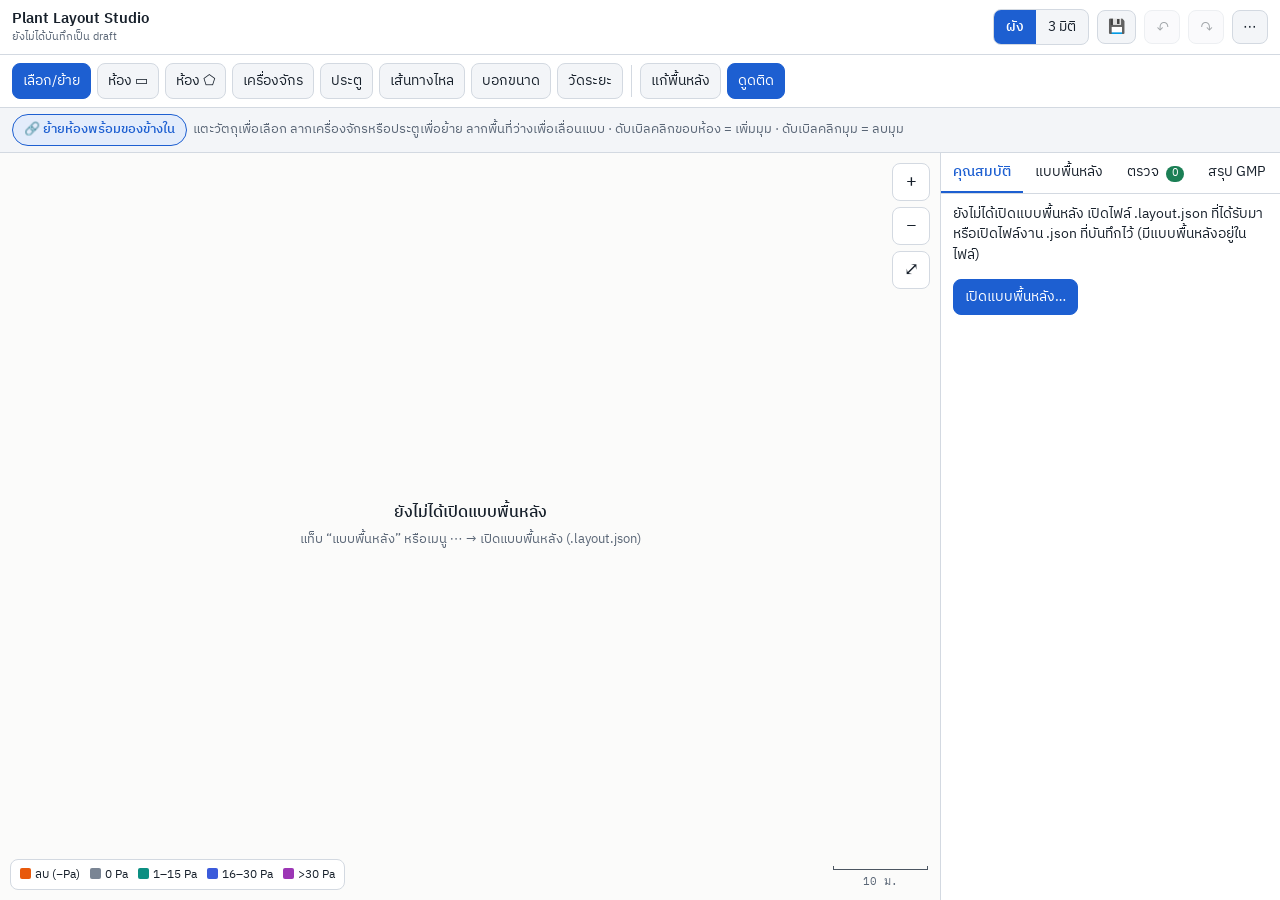
==== commit 4795739e: "v1.10.0: move a room together with what is in it New toggle in the select tool bar (on by default, s" ====
--- a/index.html
+++ b/index.html
@@ -166,7 +166,7 @@
    room types (default grade / pressure), flow types, cleanliness grades, ACH and room-condition defaults,
    and which background layers count as walls. Values are planning defaults, not regulatory limits. */
 'use strict';
-const APP_VERSION='1.7.0';
+const APP_VERSION='1.10.0';
 const LIB=[
  {k:'press',n:'เครื่องตอกเม็ด',w:1.5,d:1.3,h:2.2,c:0.8,col:'#3b5bdb'},
  {k:'blender',n:'เครื่องผสมแห้ง',w:2.0,d:1.6,h:2.5,c:0.8,col:'#3b5bdb'},
@@ -246,7 +246,7 @@
 const fmt=(v,n=2)=>(+v).toFixed(n);
 
 /* ====================== state ====================== */
-const S={rooms:[],machines:[],doors:[],flows:[],dims:[],bgHidden:[],cfg:{minAisle:1.2,minDP:5,wallH:3.5,colorBy:'pa',ach:{...ACH_DEF},spec:{...SPEC_DEF}}};
+const S={rooms:[],machines:[],doors:[],flows:[],dims:[],bgHidden:[],bgErase:[],cfg:{minAisle:1.2,minDP:5,wallH:3.5,colorBy:'pa',groupMove:true,ach:{...ACH_DEF},spec:{...SPEC_DEF}}};
 let nextId=1;
 const U={paths:{},texts:[],origin:[0,0],loaded:false,vis:{},alpha:1,showText:false,p2d:{},cnt:{},bb:{},keys:{},hidden:new Set(),
   id:null,name:'',meta:null,raw:null,wallL:WALL_LAYERS,snapL:SNAP_LAYERS,defVis:DEF_VIS};
@@ -257,22 +257,24 @@
 let snapIdx=new Map(),wallSegs=[];
 
 /* ====================== history & autosave ====================== */
-const snapState=()=>JSON.stringify({rooms:S.rooms,machines:S.machines,doors:S.doors,flows:S.flows,dims:S.dims,bgHidden:S.bgHidden,cfg:S.cfg,nextId});
+const snapState=()=>JSON.stringify({rooms:S.rooms,machines:S.machines,doors:S.doors,flows:S.flows,dims:S.dims,bgHidden:S.bgHidden,bgErase:S.bgErase,cfg:S.cfg,nextId});
 /* project file format. Bump PROJECT_FORMAT when the saved structure changes and add a step in migrateProject,
    so drafts and .json files from older versions still open. */
-const PROJECT_FORMAT=3;
+const PROJECT_FORMAT=4;
 function migrateProject(o){
   o=o||{};const v=+o.v||1;
   if(v<2){o.flows=o.flows||[];o.dims=o.dims||[];o.bgHidden=o.bgHidden||[]}
   /* v3 adds layoutRef {id,name,origin} and, in files, the whole layout (o.layout) — nothing to convert */
-  /* if(v<4){ ...next change... } */
+  /* v4 adds bgErase: rectangles [x0,y0,x1,y1] where background lines are cut away (eraser) */
+  if(v<4){o.bgErase=o.bgErase||[]}
+  /* if(v<5){ ...next change... } */
   return o}
 function applyProj(o){
   o=migrateProject(o);
   S.rooms=o.rooms||[];S.machines=o.machines||[];S.doors=o.doors||[];S.flows=o.flows||[];S.dims=o.dims||[];
-  const before=JSON.stringify(S.bgHidden);S.bgHidden=Array.isArray(o.bgHidden)?o.bgHidden:[];
+  const before=JSON.stringify([S.bgHidden,S.bgErase]);S.bgHidden=Array.isArray(o.bgHidden)?o.bgHidden:[];S.bgErase=Array.isArray(o.bgErase)?o.bgErase:[];
   const c=o.cfg||{};Object.assign(S.cfg,c);S.cfg.ach=Object.assign({...ACH_DEF},c.ach||{});S.cfg.spec=Object.assign({...SPEC_DEF},c.spec||{});
-  if(U.loaded&&before!==JSON.stringify(S.bgHidden))rebuildUnderlay()}
+  if(U.loaded&&before!==JSON.stringify([S.bgHidden,S.bgErase]))rebuildUnderlay()}
 function commit(){undo.push(snapState());if(undo.length>80)undo.shift();redo.length=0;updHist()}
 function restore(js){const o=JSON.parse(js);applyProj(o);nextId=o.nextId||nextId;T.sel=null;changed(true)}
 function doUndo(){if(!undo.length)return;redo.push(snapState());restore(undo.pop());updHist()}
@@ -328,37 +330,78 @@
     U.keys[k]=U.paths[k].map(p=>{const a=p[0],b=p[p.length-1];return k+'@'+[a[0],a[1],b[0],b[1]].map(v=>(+v).toFixed(2)).join(',')+','+p.length});
     U.vis[k]=U.defVis.includes(k)}
   if(!Object.values(U.vis).some(Boolean))for(const k in U.vis)U.vis[k]=true;
+  U.grid=inferGrid(d);
   rebuildUnderlay();
 }
 /* background lines are never part of the design: they can only be hidden (erased) in the "แก้พื้นหลัง" tool, and the list of hidden lines is saved with the project */
 function rebuildUnderlay(){
   /* older projects stored "layer#index"; convert them to geometry keys */
   S.bgHidden=[...new Set(S.bgHidden.map(x=>{const m=/^(.*)#(\d+)$/.exec(x);return m&&U.keys[m[1]]&&U.keys[m[1]][+m[2]]?U.keys[m[1]][+m[2]]:x}))];
-  const H=new Set(S.bgHidden);U.hidden=H;
+  const H=new Set(S.bgHidden);U.hidden=H;S.bgErase=S.bgErase||[];
+  U.clip={};const E=S.bgErase;
   for(const k of Object.keys(U.paths)){
-    const p=new Path2D();let n=0;
-    U.paths[k].forEach((path,i)=>{if(path.length<2||H.has(U.keys[k][i]))return;p.moveTo(path[0][0],path[0][1]);for(let j=1;j<path.length;j++)p.lineTo(path[j][0],path[j][1]);n++});
+    const p=new Path2D();let n=0;U.clip[k]=[];
+    U.paths[k].forEach((path,i)=>{if(path.length<2||H.has(U.keys[k][i]))return;
+      /* the 1 m tile grid is never erased; other lines lose the parts inside eraser rectangles */
+      const b=U.bb[k][i],hit=k==='TILE-GRID'?[]:E.filter(e=>b[0]<=e[2]&&b[2]>=e[0]&&b[1]<=e[3]&&b[3]>=e[1]);
+      const pcs=hit.length?clipPath(path,hit):[path];if(hit.length)U.clip[k][i]=pcs;
+      for(const q of pcs){if(q.length<2)continue;p.moveTo(q[0][0],q[0][1]);for(let j=1;j<q.length;j++)p.lineTo(q[j][0],q[j][1])}if(pcs.length)n++});
     U.p2d[k]=p;U.cnt[k]=n}
   buildSnap();
 }
+/* the visible pieces of background path i of layer k (after the eraser) */
+const pieces=(k,i)=>(U.clip&&U.clip[k]&&U.clip[k][i])||[U.paths[k][i]];
+/* segment a-b minus rectangle e: 0, 1 or 2 pieces (Liang-Barsky) */
+function cutSeg(a,b,e){const dx=b[0]-a[0],dy=b[1]-a[1];let t0=0,t1=1;
+  const P=[-dx,dx,-dy,dy],Q=[a[0]-e[0],e[2]-a[0],a[1]-e[1],e[3]-a[1]];
+  for(let i=0;i<4;i++){if(Math.abs(P[i])<1e-12){if(Q[i]<0)return[[a,b]];continue}const t=Q[i]/P[i];if(P[i]<0){if(t>t0)t0=t}else if(t<t1)t1=t}
+  if(t0>=t1)return[[a,b]];
+  const at=t=>[a[0]+dx*t,a[1]+dy*t],out=[];if(t0>1e-6)out.push([a,at(t0)]);if(t1<1-1e-6)out.push([at(t1),b]);return out}
+function clipPath(path,rects){const segs=[];
+  for(let j=0;j+1<path.length;j++){let parts=[[path[j],path[j+1]]];for(const e of rects)parts=parts.flatMap(s=>cutSeg(s[0],s[1],e));segs.push(...parts)}
+  const out=[];for(const s of segs){const l=out[out.length-1];if(l&&l[l.length-1]===s[0])l.push(s[1]);else out.push([s[0],s[1]])}
+  return out}
+/* the 1 m floor-tile lattice: from the layout's "grid" entry, or worked out from its TILE-GRID lines.
+   It is drawn as unbroken lines over the tiled area and its crossings are snap points. */
+function inferGrid(d){
+  if(d.grid&&d.grid.step)return d.grid;
+  const g=d.paths&&d.paths['TILE-GRID'];if(!g||g.length<4)return null;
+  const xs=[],ys=[];let x0=1e9,y0=1e9,x1=-1e9,y1=-1e9;
+  for(const p of g){const a=p[0],b=p[p.length-1];for(const v of p){x0=Math.min(x0,v[0]);x1=Math.max(x1,v[0]);y0=Math.min(y0,v[1]);y1=Math.max(y1,v[1])}
+    if(Math.abs(a[0]-b[0])<1e-6)xs.push(a[0]);else if(Math.abs(a[1]-b[1])<1e-6)ys.push(a[1])}
+  if(xs.length<2||ys.length<2)return null;
+  const top=m=>[...m.entries()].sort((a,b)=>b[1]-a[1])[0][0];
+  const u=[...new Set(xs.map(q=>q.toFixed(2)))].map(Number).sort((a,b)=>a-b),dc=new Map();
+  for(let i=1;i<u.length;i++){const q=r2(u[i]-u[i-1]);dc.set(q,(dc.get(q)||0)+1)}
+  const step=top(dc);if(!(step>0.1))return null;
+  const off=v=>{const m=new Map();for(const q of v){const k=r2(((q%step)+step)%step);m.set(k,(m.get(k)||0)+1)}return top(m)};
+  return{ox:off(xs),oy:off(ys),step,x0:r2(x0),y0:r2(y0),x1:r2(x1),y1:r2(y1)}}
+/* nearest grid crossing to (x,y), or null outside the tiled area / grid layer hidden */
+function gridNear(x,y){const G=U.grid;if(!G||!U.vis['TILE-GRID'])return null;
+  if(x<G.x0-0.3||x>G.x1+0.3||y<G.y0-0.3||y>G.y1+0.3)return null;
+  const sn=(v,o,lo,hi)=>{let q=o+Math.round((v-o)/G.step)*G.step;while(q<lo-1e-6)q+=G.step;while(q>hi+1e-6)q-=G.step;return r2(q)};
+  return[sn(x,G.ox,G.x0,G.x1),sn(y,G.oy,G.y0,G.y1)]}
 function findBg(x,y,tol){
   let best=null,bd=tol,bt=null,btd=tol;
-  for(const k of Object.keys(U.paths)){if(!U.vis[k])continue;const L=U.paths[k],B=U.bb[k],tile=k==='TILE-GRID';
-    for(let i=0;i<L.length;i++){const b=B[i];if(x<b[0]-tol||x>b[2]+tol||y<b[1]-tol||y>b[3]+tol)continue;if(U.hidden.has(U.keys[k][i]))continue;const p=L[i];
-      for(let j=0;j+1<p.length;j++){const d=segDist(x,y,p[j][0],p[j][1],p[j+1][0],p[j+1][1])[0];if(tile){if(d<btd){btd=d;bt={k,i}}}else if(d<bd){bd=d;best={k,i}}}}}
+  for(const k of Object.keys(U.paths)){if(!U.vis[k])continue;const L=U.paths[k],B=U.bb[k],tile=k==='TILE-GRID';if(tile&&U.grid)continue;
+    for(let i=0;i<L.length;i++){const b=B[i];if(x<b[0]-tol||x>b[2]+tol||y<b[1]-tol||y>b[3]+tol)continue;if(U.hidden.has(U.keys[k][i]))continue;
+      for(const p of pieces(k,i))for(let j=0;j+1<p.length;j++){const d=segDist(x,y,p[j][0],p[j][1],p[j+1][0],p[j+1][1])[0];if(tile){if(d<btd){btd=d;bt={k,i}}}else if(d<bd){bd=d;best={k,i}}}}}
   return best||bt}
 function boxBg(a,b){
   const x0=Math.min(a[0],b[0]),x1=Math.max(a[0],b[0]),y0=Math.min(a[1],b[1]),y1=Math.max(a[1],b[1]),out=[];
-  for(const k of Object.keys(U.paths)){if(!U.vis[k])continue;if(k==='TILE-GRID'&&!T.bgTile)continue;const B=U.bb[k];
+  for(const k of Object.keys(U.paths)){if(!U.vis[k])continue;if(k==='TILE-GRID'&&(U.grid||!T.bgTile))continue;const B=U.bb[k];
     for(let i=0;i<B.length;i++){const q=B[i];if(q[0]>=x0&&q[2]<=x1&&q[1]>=y0&&q[3]<=y1&&!U.hidden.has(U.keys[k][i]))out.push(U.keys[k][i])}}
   return out}
+function eraseBg(a,b){const e=[r2(Math.min(a[0],b[0])),r2(Math.min(a[1],b[1])),r2(Math.max(a[0],b[0])),r2(Math.max(a[1],b[1]))];
+  if(e[2]-e[0]<0.02||e[3]-e[1]<0.02){toast('กรอบเล็กเกินไป');return false}
+  commit();S.bgErase.push(e);rebuildUnderlay();T.bgHover=null;changed();renderCtx();toast('ลบเส้นในกรอบแล้ว (ตาราง 1 ม. ไม่ถูกลบ) · Ctrl+Z ย้อนได้');return true}
 function hideBg(keys){if(!keys.length){toast('ไม่เจอเส้นในบริเวณนี้');return}commit();S.bgHidden=S.bgHidden.concat(keys);rebuildUnderlay();T.bgHover=null;changed();renderCtx();toast(`ลบเส้นพื้นหลัง ${keys.length} เส้น · กดย้อนกลับได้`)}
 function buildSnap(){
   snapIdx=new Map();wallSegs=[];
   const add=(x,y)=>{const key=Math.floor(x)+','+Math.floor(y);let a=snapIdx.get(key);if(!a){a=[];snapIdx.set(key,a)}a.push([x,y])};
   for(const k of U.snapL){const L=U.paths[k];if(!L)continue;
-    for(let pi=0;pi<L.length;pi++){if(U.hidden.has(U.keys[k][pi]))continue;const path=L[pi];for(const v of path)add(v[0],v[1]);
-      if(U.wallL.includes(k))for(let i=0;i+1<path.length;i++){const a=path[i],b=path[i+1];if(Math.hypot(b[0]-a[0],b[1]-a[1])>0.4)wallSegs.push(a[0],a[1],b[0],b[1])}}}
+    for(let pi=0;pi<L.length;pi++){if(U.hidden.has(U.keys[k][pi]))continue;for(const path of pieces(k,pi)){for(const v of path)add(v[0],v[1]);
+      if(U.wallL.includes(k))for(let i=0;i+1<path.length;i++){const a=path[i],b=path[i+1];if(Math.hypot(b[0]-a[0],b[1]-a[1])>0.4)wallSegs.push(a[0],a[1],b[0],b[1])}}}}
 }
 function fitBox(){
   const xs=[],ys=[];
@@ -374,44 +417,86 @@
 const s2w=(x,y)=>[(x-V.tx)/V.s,-(y-V.ty)/V.s];
 
 /* ====================== snapping ====================== */
-function snapPt(x,y,rad){
-  if(!T.snap)return{x:r2(x),y:r2(y),k:null};
+/* Snapping, in order:
+   1. a corner (room corners win over background points: they count as 60% of their distance)
+   2. otherwise line up x and/or y with a room corner anywhere on the sheet, or a background point nearby
+      (red dashed guide) — so two rooms drawn separately end up with edges exactly in line
+   Holding Shift (or Ctrl) = no snapping at all, the point goes where you click.
+   opt.skipRoom: a room whose corners are ignored (the one being moved) · opt.skipPt: one corner array (the one being dragged) */
+const MOD={free:false};
+const snapRad=()=>Math.max(0.15,14/V.s);
+function bgNear(x,y,R){const out=[],cx=Math.floor(x),cy=Math.floor(y),n=Math.ceil(R);
+  for(let i=-n;i<=n;i++)for(let j=-n;j<=n;j++){const a=snapIdx.get((cx+i)+','+(cy+j));if(a)for(const v of a)if(Math.abs(v[0]-x)<=R&&Math.abs(v[1]-y)<=R)out.push(v)}
+  return out}
+function roomCorners(opt){const out=[];for(const r of S.rooms){if(opt&&opt.skipRoom===r)continue;for(const v of r.pts)if(!opt||v!==opt.skipPt)out.push(v)}
+  if(T.tool==='poly')for(let i=0;i<T.poly.length-(opt&&opt.polyLast?1:0);i++)out.push(T.poly[i]);
+  return out}
+function snapPt(x,y,rad,opt){
+  opt=opt||{};const free=opt.mod?opt.mod.free:MOD.free;
+  if(!T.snap||free)return{x:r2(x),y:r2(y),k:null};
+  const rc=roomCorners(opt);
   let best=null,bd=rad;
-  const cx=Math.floor(x),cy=Math.floor(y),R=Math.ceil(rad)+0;
-  for(let i=-R;i<=R;i++)for(let j=-R;j<=R;j++){const a=snapIdx.get((cx+i)+','+(cy+j));if(a)for(const v of a){const d=Math.hypot(v[0]-x,v[1]-y);if(d<bd){bd=d;best=v}}}
-  for(const r of S.rooms)for(const v of r.pts){const d=Math.hypot(v[0]-x,v[1]-y);if(d<bd){bd=d;best=v}}
+  const gn=gridNear(x,y);
+  for(const v of bgNear(x,y,rad).concat(gn?[gn]:[])){const d=Math.hypot(v[0]-x,v[1]-y);if(d<bd){bd=d;best=v}}
+  for(const v of rc){const d=Math.hypot(v[0]-x,v[1]-y)*0.6;if(d<bd){bd=d;best=v}}
   if(best)return{x:best[0],y:best[1],k:'pt'};
+  if(opt.noAlign)return{x:r2(x),y:r2(y),k:null};
+  /* line up: room corners from anywhere, background points within a few snap radii */
+  let ax=null,bx=rad,ay=null,by=rad;
+  for(const v of rc.concat(bgNear(x,y,rad*6))){const ex=Math.abs(v[0]-x),ey=Math.abs(v[1]-y);
+    if(ex<bx||ex===bx&&ax&&ey<Math.abs(ax[1]-y)){bx=ex;ax=v}if(ey<by||ey===by&&ay&&ex<Math.abs(ay[0]-x)){by=ey;ay=v}}
+  if(gn){if(Math.abs(gn[0]-x)<bx){bx=Math.abs(gn[0]-x);ax=gn}if(Math.abs(gn[1]-y)<by){by=Math.abs(gn[1]-y);ay=gn}}
+  if(ax||ay){const refs=[ax,ay].filter(Boolean);return{x:ax?ax[0]:r2(x),y:ay?ay[1]:r2(y),k:'ax',ref:refs[0],refs,alx:!!ax,aly:!!ay}}
   return{x:r2(x),y:r2(y),k:null}}
-const snapRad=()=>Math.max(0.15,14/V.s);
 /* ortho drawing for polygon rooms: a segment that is nearly horizontal/vertical locks straight,
-   then snaps only to points on that line or lined up with it (so a nearby column can't pull it crooked).
-   Shift = always lock · Ctrl = free angle. */
-const MOD={shift:false,free:false};
+   then snaps only to points on that line or lined up with it (so a nearby column can't pull it crooked). */
 const ORTHO_TOL=Math.tan(8*Math.PI/180);
-function nearPts(x,y,R){const out=[],cx=Math.floor(x),cy=Math.floor(y),n=Math.ceil(R);
-  for(let i=-n;i<=n;i++)for(let j=-n;j<=n;j++){const a=snapIdx.get((cx+i)+','+(cy+j));if(a)out.push(...a)}
-  for(const r of S.rooms)out.push(...r.pts);
-  return out.filter(v=>Math.abs(v[0]-x)<=R&&Math.abs(v[1]-y)<=R)}
 function orthoPt(prev,x,y,rad,mod){
-  mod=mod||MOD;if(!prev||mod.free)return snapPt(x,y,rad);
+  mod=mod||MOD;if(mod.free)return{x:r2(x),y:r2(y),k:null};
+  if(!prev)return snapPt(x,y,rad,{mod});
   const dx=x-prev[0],dy=y-prev[1],hz=Math.abs(dx)>=Math.abs(dy),big=Math.max(Math.abs(dx),Math.abs(dy)),small=Math.min(Math.abs(dx),Math.abs(dy));
-  if(!mod.shift&&(big<1e-9||small>big*ORTHO_TOL))return snapPt(x,y,rad);
+  if(big<1e-9||small>big*ORTHO_TOL)return snapPt(x,y,rad,{mod,polyLast:true});
   let px=hz?x:prev[0],py=hz?prev[1]:y;
   if(T.snap){let on=null,bo=rad,al=null,ba=rad,bOff=1e9;
-    /* corners already placed in this room line up from any distance (so the L closes square) */
-    for(const v of nearPts(px,py,rad*4).concat(T.poly.slice(0,-1).map(q=>Object.assign(q.slice(),{own:1})))){const along=hz?Math.abs(v[0]-px):Math.abs(v[1]-py),off=hz?Math.abs(v[1]-py):Math.abs(v[0]-px);
+    /* corners of rooms (and of this room) line up from any distance, background points only nearby */
+    const own=T.poly.slice(0,-1);
+    const gq=gridNear(px,py);
+    for(const v of bgNear(px,py,rad*4).concat(roomCorners({polyLast:true}),gq?[gq]:[])){const along=hz?Math.abs(v[0]-px):Math.abs(v[1]-py),off=hz?Math.abs(v[1]-py):Math.abs(v[0]-px);
       if(along>=rad)continue;
       if(off<1e-3){if(along<bo){bo=along;on=v}}
-      else{const o=v.own?-1:off;if(o<bOff||o===bOff&&along<ba){bOff=o;ba=along;al=v}}}
+      else{const o=own.includes(v)?-1:off;if(o<bOff||o===bOff&&along<ba){bOff=o;ba=along;al=v}}}
     if(on)return{x:on[0],y:on[1],k:'pt',ortho:true};
-    if(al)return hz?{x:al[0],y:py,k:'ax',ref:al,ortho:true}:{x:px,y:al[1],k:'ax',ref:al,ortho:true}}
+    if(al)return hz?{x:al[0],y:py,k:'ax',ref:al,refs:[al],ortho:true}:{x:px,y:al[1],k:'ax',ref:al,refs:[al],ortho:true}}
   return{x:hz?r2(px):px,y:hz?py:r2(py),k:null,ortho:true}}
 const polyPt=(x,y)=>orthoPt(T.poly[T.poly.length-1],x,y,snapRad());
-/* dragging a room corner: snap to a point, else line up x / y with the two neighbouring corners */
-function vtxPt(r,i,x,y,mod){mod=mod||MOD;const rad=snapRad(),s=snapPt(x,y,rad);if(s.k||mod.free)return s;
-  const n=r.pts.length,nb=[r.pts[(i+n-1)%n],r.pts[(i+1)%n]];let px=s.x,py=s.y,bx=rad,by=rad,hit=false;
-  for(const v of nb){if(Math.abs(v[0]-x)<bx){bx=Math.abs(v[0]-x);px=v[0];hit=true}if(Math.abs(v[1]-y)<by){by=Math.abs(v[1]-y);py=v[1];hit=true}}
-  return{x:px,y:py,k:null,ortho:hit}}
+/* dragging a room corner: snap / line up (ignoring the corner itself), neighbouring corners first */
+function vtxPt(r,i,x,y,mod){mod=mod||MOD;const rad=snapRad();if(mod.free)return{x:r2(x),y:r2(y),k:null};
+  const s=snapPt(x,y,rad,{mod,skipPt:r.pts[i],noAlign:true});if(s.k)return s;
+  const n=r.pts.length,nb=[r.pts[(i+n-1)%n],r.pts[(i+1)%n]];let px=null,py=null,bx=rad,by=rad;
+  for(const v of nb){if(Math.abs(v[0]-x)<bx){bx=Math.abs(v[0]-x);px=v}if(Math.abs(v[1]-y)<by){by=Math.abs(v[1]-y);py=v}}
+  const a=snapPt(x,y,rad,{mod,skipPt:r.pts[i]});
+  const X=px?px[0]:a.alx?a.x:r2(x),Y=py?py[1]:a.aly?a.y:r2(y);
+  const refs=[px||(a.alx&&a.refs[0]),py||(a.aly&&a.refs[a.refs.length-1])].filter(Boolean);
+  return{x:X,y:Y,k:refs.length?'ax':null,ref:refs[0],refs,ortho:refs.length>0}}
+/* moving a whole room: whichever of its corners comes near another corner snaps onto it;
+   otherwise its edges line up with other rooms' corners */
+/* group move: what belongs to a room — machines standing in it, doors on (or in) its walls,
+   flow lines and dimension lines lying wholly in it. Positions are kept as they were when the drag began. */
+function roomMembers(r){const tol=0.15;
+  const edge=(x,y)=>{let d=1e9;for(let i=0;i<r.pts.length;i++){const a=r.pts[i],b=r.pts[(i+1)%r.pts.length];d=Math.min(d,segDist(x,y,a[0],a[1],b[0],b[1])[0])}return d};
+  const on=(x,y)=>pip(r.pts,x,y)||edge(x,y)<tol;
+  const M=S.machines.filter(m=>pip(r.pts,m.x,m.y)),D=S.doors.filter(d=>on(d.x,d.y)),F=S.flows.filter(f=>f.pts.every(p=>on(p[0],p[1]))),L=S.dims.filter(d=>on(...d.a)&&on(...d.b));
+  return{pt:[...M,...D].map(o=>({o,x:o.x,y:o.y})),fl:F.map(o=>({o,pts:o.pts.map(p=>p.slice())})),dm:L.map(o=>({o,a:o.a.slice(),b:o.b.slice()})),n:{m:M.length,d:D.length,f:F.length,l:L.length}}}
+function moveMembers(g,dx,dy){const mv=p=>[r2(p[0]+dx),r2(p[1]+dy)];
+  for(const q of g.pt){q.o.x=r2(q.x+dx);q.o.y=r2(q.y+dy)}for(const q of g.fl)q.o.pts=q.pts.map(mv);for(const q of g.dm){q.o.a=mv(q.a);q.o.b=mv(q.b)}}
+function moveSnap(r,pts,dx,dy,mod){mod=mod||MOD;if(!T.snap||mod.free)return[dx,dy,null];const rad=snapRad();
+  let best=null,bd=1e9;
+  for(const p of pts){const x=p[0]+dx,y=p[1]+dy,s=snapPt(x,y,rad,{mod,skipRoom:r,noAlign:true});if(s.k){const d=Math.hypot(s.x-x,s.y-y);if(d<bd){bd=d;best=[s.x-p[0],s.y-p[1],s]}}}
+  if(best)return best;
+  let ox=null,bx=rad,oy=null,by=rad,rx=null,ry=null;
+  for(const p of pts){const x=p[0]+dx,y=p[1]+dy,s=snapPt(x,y,rad,{mod,skipRoom:r});if(s.k!=='ax')continue;
+    if(s.alx&&Math.abs(s.x-x)<bx){bx=Math.abs(s.x-x);ox=s.x-p[0];rx=s}if(s.aly&&Math.abs(s.y-y)<by){by=Math.abs(s.y-y);oy=s.y-p[1];ry=s}}
+  return[ox!=null?ox:r2(dx),oy!=null?oy:r2(dy),null]}
 /* add a corner on a room edge (double-click edge) or remove one (double-click corner, min 3) */
 function editVertexAt(wx,wy,sp){
   const rooms=T.sel&&T.sel.type==='room'?[getSel(),...S.rooms]:S.rooms;
@@ -525,12 +610,17 @@
   if(U.loaded){
     ctx.save();ctx.setTransform(V.s*dpr,0,0,-V.s*dpr,V.tx*dpr,V.ty*dpr);ctx.globalAlpha=U.alpha;ctx.lineJoin='round';
     for(const k of Object.keys(U.p2d)){if(!U.vis[k])continue;const wall=U.wallL.includes(k)||k==='COL'||k==='01COL';
-      ctx.strokeStyle=wall?uw2:uw;ctx.lineWidth=(wall?1.2:0.8)/V.s;ctx.stroke(U.p2d[k])}
+      ctx.strokeStyle=wall?uw2:uw;ctx.lineWidth=(wall?1.2:0.8)/V.s;
+      if(k==='TILE-GRID'&&U.grid){const G=U.grid;if(G.step*V.s<4)continue;const v0=s2w(0,V.h),v1=s2w(V.w,0),gp=new Path2D();
+        const xa=Math.max(G.x0,v0[0]),xb=Math.min(G.x1,v1[0]),ya=Math.max(G.y0,v0[1]),yb=Math.min(G.y1,v1[1]);
+        if(xa<xb&&ya<yb){for(let x=G.ox+Math.ceil((xa-G.ox)/G.step-1e-9)*G.step;x<=xb+1e-9;x+=G.step){gp.moveTo(x,ya);gp.lineTo(x,yb)}
+          for(let y=G.oy+Math.ceil((ya-G.oy)/G.step-1e-9)*G.step;y<=yb+1e-9;y+=G.step){gp.moveTo(xa,y);gp.lineTo(xb,y)}ctx.stroke(gp)}continue}
+      ctx.stroke(U.p2d[k])}
     ctx.restore();
     if(U.showText){ctx.fillStyle=uw2;ctx.textAlign='left';ctx.textBaseline='alphabetic';
       for(const t of U.texts){const px=t[4]*V.s;if(px<5||!U.vis[t[0]]&&false)continue;const p=w2s(t[2],t[3]);if(p[0]<-50||p[0]>V.w+50||p[1]<-50||p[1]>V.h+50)continue;ctx.save();ctx.translate(p[0],p[1]);if(t[5])ctx.rotate(-t[5]);ctx.font=`${Math.min(px,40)}px ${css('--font')}`;ctx.fillText(t[1],0,0);ctx.restore()}}
   }
-  if(T.tool==='bg'&&T.bgHover&&U.paths[T.bgHover.k]){const p=U.paths[T.bgHover.k][T.bgHover.i];ctx.beginPath();p.forEach((v,i)=>{const q=w2s(v[0],v[1]);i?ctx.lineTo(q[0],q[1]):ctx.moveTo(q[0],q[1])});ctx.strokeStyle=css('--err');ctx.lineWidth=3.5;ctx.stroke()}
+  if(T.tool==='bg'&&T.bgHover&&U.paths[T.bgHover.k]){ctx.beginPath();for(const p of pieces(T.bgHover.k,T.bgHover.i))p.forEach((v,i)=>{const q=w2s(v[0],v[1]);i?ctx.lineTo(q[0],q[1]):ctx.moveTo(q[0],q[1])});ctx.strokeStyle=css('--err');ctx.lineWidth=3.5;ctx.stroke()}
   if(T.bgBox){const a=w2s(...T.bgBox[0]),b=w2s(...T.bgBox[1]);ctx.save();ctx.setLineDash([6,4]);ctx.strokeStyle=css('--err');ctx.lineWidth=1.5;ctx.strokeRect(Math.min(a[0],b[0]),Math.min(a[1],b[1]),Math.abs(a[0]-b[0]),Math.abs(a[1]-b[1]));ctx.globalAlpha=0.07;ctx.fillStyle=css('--err');ctx.fillRect(Math.min(a[0],b[0]),Math.min(a[1],b[1]),Math.abs(a[0]-b[0]),Math.abs(a[1]-b[1]));ctx.restore()}
   // rooms
   for(const r of S.rooms){
@@ -579,10 +669,11 @@
     T.poly.forEach(v=>{const p=w2s(v[0],v[1]);ctx.beginPath();ctx.arc(p[0],p[1],4,0,7);ctx.fill()});
     if(T.hover){const l=T.poly[T.poly.length-1],a=w2s(l[0],l[1]),b=w2s(T.hover.x,T.hover.y),L=Math.hypot(T.hover.x-l[0],T.hover.y-l[1]);
       if(L>0.05)drawLabel(ctx,`${fmt(L)} ม.${T.hover.ortho?' ⟂':''}`,(a[0]+b[0])/2,(a[1]+b[1])/2-12,12,acc,true)}}
-  if(T.hover&&T.hover.k==='ax'&&T.hover.ref){const a=w2s(...T.hover.ref),b=w2s(T.hover.x,T.hover.y);ctx.save();ctx.strokeStyle=css('--err');ctx.lineWidth=1;ctx.setLineDash([4,4]);ctx.beginPath();ctx.moveTo(a[0],a[1]);ctx.lineTo(b[0],b[1]);ctx.stroke();ctx.setLineDash([]);
+  if(T.hover&&T.hover.k==='ax'&&T.hover.ref){const b=w2s(T.hover.x,T.hover.y);ctx.save();ctx.strokeStyle=css('--err');ctx.lineWidth=1;ctx.setLineDash([4,4]);ctx.beginPath();
+    for(const rf of(T.hover.refs||[T.hover.ref])){const a=w2s(...rf);ctx.moveTo(a[0],a[1]);ctx.lineTo(b[0],b[1])}ctx.stroke();ctx.setLineDash([]);
     ctx.beginPath();ctx.arc(b[0],b[1],4,0,7);ctx.stroke();ctx.restore();ctx.strokeStyle=acc;ctx.fillStyle=acc;ctx.lineWidth=2}
   if(T.tool==='room'&&T.pend&&T.hover){const a=w2s(T.pend[0],T.pend[1]),b=w2s(T.hover.x,T.hover.y);ctx.setLineDash([6,4]);ctx.strokeRect(Math.min(a[0],b[0]),Math.min(a[1],b[1]),Math.abs(a[0]-b[0]),Math.abs(a[1]-b[1]));ctx.setLineDash([]);
-    const w=Math.abs(T.hover.x-T.pend[0]),h=Math.abs(T.hover.y-T.pend[1]);drawLabel(ctx,`${fmt(w,1)} × ${fmt(h,1)} ม.`,(a[0]+b[0])/2,Math.min(a[1],b[1])-10,12,acc,true)}
+    const w=Math.abs(T.hover.x-T.pend[0]),h=Math.abs(T.hover.y-T.pend[1]);drawLabel(ctx,`${fmt(w,2)} × ${fmt(h,2)} ม.`,(a[0]+b[0])/2,Math.min(a[1],b[1])-10,12,acc,true)}
   if(T.tool==='measure'&&T.meas.length){const pts=T.meas.slice();if(pts.length===1&&T.hover)pts.push([T.hover.x,T.hover.y]);
     const a=w2s(...pts[0]);ctx.beginPath();ctx.moveTo(a[0],a[1]);if(pts[1]){const b=w2s(...pts[1]);ctx.lineTo(b[0],b[1]);ctx.stroke();drawLabel(ctx,`${fmt(Math.hypot(pts[1][0]-pts[0][0],pts[1][1]-pts[0][1]))} ม.`,(a[0]+b[0])/2,(a[1]+b[1])/2-12,13,acc,true)}
     pts.forEach(v=>{const p=w2s(...v);ctx.beginPath();ctx.arc(p[0],p[1],4,0,7);ctx.fill()})}
@@ -620,7 +711,7 @@
   const cY=Math.cos(V3.yaw),sY=Math.sin(V3.yaw),sP=Math.sin(V3.pitch),cP=Math.cos(V3.pitch);
   const pr=(x,y,z)=>{const dx=x-V3.cx,dy=y-V3.cy,xr=dx*cY-dy*sY,yr=dx*sY+dy*cY;return[W/2+V3.px+xr*V3.s,H/2+V3.py-(yr*sP+z*cP)*V3.s,yr*cP-z*sP]};
   if(V3.under&&U.loaded){ctx.lineWidth=1;ctx.strokeStyle=css('--uw2');ctx.globalAlpha=0.55;ctx.beginPath();
-    for(const k of U.wallL.concat(['COL','01COL'])){const L=U.paths[k];if(!L||!U.vis[k])continue;for(let pi=0;pi<L.length;pi++){if(U.hidden.has(U.keys[k][pi]))continue;const p=L[pi];let first=true;for(const v of p){const q=pr(v[0],v[1],0);first?ctx.moveTo(q[0],q[1]):ctx.lineTo(q[0],q[1]);first=false}}}
+    for(const k of U.wallL.concat(['COL','01COL'])){const L=U.paths[k];if(!L||!U.vis[k])continue;for(let pi=0;pi<L.length;pi++){if(U.hidden.has(U.keys[k][pi]))continue;for(const p of pieces(k,pi)){let first=true;for(const v of p){const q=pr(v[0],v[1],0);first?ctx.moveTo(q[0],q[1]):ctx.lineTo(q[0],q[1]);first=false}}}}
     ctx.stroke();ctx.globalAlpha=1}
   for(const r of S.rooms){const col=roomColor(r);ctx.beginPath();r.pts.forEach((v,i)=>{const q=pr(v[0],v[1],0);i?ctx.lineTo(q[0],q[1]):ctx.moveTo(q[0],q[1])});ctx.closePath();ctx.globalAlpha=0.3;ctx.fillStyle=col;ctx.fill();ctx.globalAlpha=1;ctx.strokeStyle=col;ctx.lineWidth=1.5;ctx.stroke()}
   const faces=[];
@@ -640,10 +731,18 @@
 /* ====================== interaction ====================== */
 const P=new Map();let drag=null,pinch=null,hoverRaf=0;
 const pt=e=>{const r=c2.getBoundingClientRect();return[e.clientX-r.left,e.clientY-r.top]};
+function doorHit(d,x,y,tol){const g=doorGeom(d),e=g.ends;
+  if(segDist(x,y,e[0][0],e[0][1],e[1][0],e[1][1])[0]<tol)return true;
+  for(const l of g.leaves){const h=l.hinge;if(segDist(x,y,h[0],h[1],l.open[0],l.open[1])[0]<tol)return true;
+    const vx=x-h[0],vy=y-h[1],r=Math.hypot(vx,vy);if(r>l.r+tol)continue;
+    const c=[l.closed[0]-h[0],l.closed[1]-h[1]],o=[l.open[0]-h[0],l.open[1]-h[1]],lc=Math.hypot(...c)||1,lo=Math.hypot(...o)||1;
+    if((vx*c[0]+vy*c[1])/lc>=-tol&&(vx*o[0]+vy*o[1])/lo>=-tol)return true}
+  return false}
 function hitTest(wx,wy){
   const tol=Math.max(0.2,10/V.s);
+  /* doors first: the whole door counts (wall opening, leaf lines and the swing area), not just its centre */
+  for(let i=S.doors.length-1;i>=0;i--){const d=S.doors[i];if(doorHit(d,wx,wy,tol))return{type:'door',obj:d}}
   for(let i=S.machines.length-1;i>=0;i--){const m=S.machines[i];if(pip(machinePoly(m,0.05),wx,wy))return{type:'machine',obj:m}}
-  for(let i=S.doors.length-1;i>=0;i--){const d=S.doors[i];if(Math.hypot(d.x-wx,d.y-wy)<Math.max(d.w/2,tol))return{type:'door',obj:d}}
   for(let i=S.dims.length-1;i>=0;i--){const d=S.dims[i];if(segDist(wx,wy,d.a[0],d.a[1],d.b[0],d.b[1])[0]<tol)return{type:'dim',obj:d}}
   for(let i=S.flows.length-1;i>=0;i--){const f=S.flows[i];for(let j=0;j+1<f.pts.length;j++)if(segDist(wx,wy,f.pts[j][0],f.pts[j][1],f.pts[j+1][0],f.pts[j+1][1])[0]<tol)return{type:'flow',obj:f}}
   let best=null,ba=1e12;for(const r of S.rooms)if(pip(r.pts,wx,wy)){const a=Math.abs(polyArea(r.pts));if(a<ba){ba=a;best=r}}
@@ -675,13 +774,14 @@
     if(h&&(h.type==='flow'||h.type==='dim')){setSel(h.type,h.obj.id);drag={t:'movepts',o:h.obj,type:h.type,lx:w[0],ly:w[1],sx:sp[0],sy:sp[1],moved:false,orig:JSON.parse(JSON.stringify(h.obj))};return}
     if(h&&h.type!=='room'){setSel(h.type,h.obj.id);drag={t:'move',o:h.obj,type:h.type,ox:h.obj.x-w[0],oy:h.obj.y-w[1],moved:false,sx:sp[0],sy:sp[1]};return}
     if(h&&h.type==='room'){
-      if(T.sel&&T.sel.id===h.obj.id){drag={t:'moveroom',r:h.obj,lx:w[0],ly:w[1],moved:false,sx:sp[0],sy:sp[1],pts:h.obj.pts.map(p=>p.slice())};return}
+      if(T.sel&&T.sel.id===h.obj.id){drag={t:'moveroom',r:h.obj,lx:w[0],ly:w[1],moved:false,sx:sp[0],sy:sp[1],pts:h.obj.pts.map(p=>p.slice()),grp:S.cfg.groupMove!==false?roomMembers(h.obj):null};return}
       drag={t:'taproom',r:h.obj,sx:sp[0],sy:sp[1],tx:V.tx,ty:V.ty,moved:false};return}
     drag={t:'pan',sx:sp[0],sy:sp[1],tx:V.tx,ty:V.ty,moved:false,desel:true};return}
   if(tool==='room'){const s=snapPt(w[0],w[1],snapRad());drag={t:'rect',p0:[s.x,s.y],sx:sp[0],sy:sp[1],moved:false};T.hover=s;return}
   if(tool==='bg'){
     if(T.bgLock){drag={t:'pan',sx:sp[0],sy:sp[1],tx:V.tx,ty:V.ty,moved:false,lockMsg:true};return}
-    if(T.bgMode==='box'){drag={t:'bgbox',p0:w,sx:sp[0],sy:sp[1],moved:false};return}}
+    if(T.bgMode==='box'){drag={t:'bgbox',p0:w,sx:sp[0],sy:sp[1],moved:false};return}
+    if(T.bgMode==='erase'){const s=snapPt(w[0],w[1],snapRad(),{noAlign:true});drag={t:'bgbox',erase:true,p0:[s.x,s.y],sx:sp[0],sy:sp[1],moved:false};return}}
   drag={t:'tap',sx:sp[0],sy:sp[1],tx:V.tx,ty:V.ty,moved:false}
 });
 c2.addEventListener('pointermove',e=>{
@@ -696,10 +796,10 @@
   switch(drag.t){
     case'pan':case'taproom':case'tap':if(drag.moved||drag.t==='pan'&&drag.moved===true){V.tx=drag.tx+(sp[0]-drag.sx);V.ty=drag.ty+(sp[1]-drag.sy);if(T.tool!=='select')hoverUpdate(sp);render()}break;
     case'move':{if(!drag.moved)break;if(!drag.committed){commit();drag.committed=true}drag.o.x=r2(Math.round((w[0]+drag.ox)/0.05)*0.05);drag.o.y=r2(Math.round((w[1]+drag.oy)/0.05)*0.05);if(drag.type==='door'){const nw=nearWall(w[0],w[1],0.6);if(nw){drag.o.x=r2(nw.x);drag.o.y=r2(nw.y);drag.o.ang=nw.ang}}changed(true,true);break}
-    case'moveroom':{if(!drag.moved)break;if(!drag.committed){commit();drag.committed=true}const dx=w[0]-drag.lx,dy=w[1]-drag.ly;const sn=snapPt(drag.pts[0][0]+dx,drag.pts[0][1]+dy,snapRad());const ddx=sn.k?sn.x-drag.pts[0][0]:dx,ddy=sn.k?sn.y-drag.pts[0][1]:dy;drag.r.pts=drag.pts.map(p=>[r2(p[0]+ddx),r2(p[1]+ddy)]);changed(true,true);break}
+    case'moveroom':{if(!drag.moved)break;if(!drag.committed){commit();drag.committed=true}const[ddx,ddy]=moveSnap(drag.r,drag.pts,w[0]-drag.lx,w[1]-drag.ly);drag.r.pts=drag.pts.map(p=>[r2(p[0]+ddx),r2(p[1]+ddy)]);if(drag.grp){moveMembers(drag.grp,ddx,ddy);if(!drag.told){drag.told=true;const n=drag.grp.n;if(n.m||n.d||n.f||n.l)toast(`ย้ายพร้อม${n.m?` เครื่องจักร ${n.m}`:''}${n.d?` ประตู ${n.d}`:''}${n.f?` เส้นทาง ${n.f}`:''}${n.l?` เส้นบอกขนาด ${n.l}`:''}`)}}changed(true,true);break}
     case'vtx':{const s=vtxPt(drag.r,drag.i,w[0],w[1]);drag.r.pts[drag.i]=[s.x,s.y];T.hover=s;changed(true,true);break}
     case'rect':{const s=snapPt(w[0],w[1],snapRad());T.hover=s;T.pend=drag.p0;render();break}
-    case'bgbox':{if(!drag.moved)break;T.bgBox=[drag.p0,w];render();break}
+    case'bgbox':{if(!drag.moved)break;let q=w;if(drag.erase){const s=snapPt(w[0],w[1],snapRad(),{noAlign:true});q=[s.x,s.y]}T.bgBox=[drag.p0,q];render();break}
     case'movepts':{if(!drag.moved)break;if(!drag.committed){commit();drag.committed=true}const dx=w[0]-drag.lx,dy=w[1]-drag.ly,mv=p=>[r2(p[0]+dx),r2(p[1]+dy)];
       if(drag.type==='flow')drag.o.pts=drag.orig.pts.map(mv);else{drag.o.a=mv(drag.orig.a);drag.o.b=mv(drag.orig.b)}changed(true,true);break}
   }
@@ -711,6 +811,7 @@
   if(d.t==='pan'&&d.rmb&&!d.far){cancelDraw();return}
   if(d.t==='pan'&&!d.moved&&d.desel){setSel(null);return}
   if(d.t==='pan'&&!d.moved&&d.lockMsg){toast('พื้นหลังล็อกอยู่ กด “ปลดล็อก” ก่อนลบเส้น');return}
+  if(d.t==='bgbox'&&d.erase){T.bgBox=null;if(d.moved){const s=snapPt(w[0],w[1],snapRad(),{noAlign:true});eraseBg(d.p0,[s.x,s.y])}else toast('ลากเป็นกรอบ เส้นเฉพาะส่วนที่อยู่ในกรอบจะถูกลบ');render();return}
   if(d.t==='bgbox'){T.bgBox=null;if(d.moved)hideBg(boxBg(d.p0,w));else{const h=findBg(w[0],w[1],Math.max(0.15,12/V.s));hideBg(h?[U.keys[h.k][h.i]]:[])}render();return}
   if(d.t==='taproom'&&!d.moved){setSel('room',d.r.id);return}
   if(d.t==='vtx'||d.t==='move'||d.t==='moveroom'||d.t==='movepts'){renderDock();changed(false);return}
@@ -727,7 +828,7 @@
 c2.addEventListener('wheel',e=>{e.preventDefault();const sp=pt(e),w=s2w(sp[0],sp[1]),k=clamp(V.s*Math.exp(-e.deltaY*0.0015),0.5,400);V.s=k;V.tx=sp[0]-w[0]*k;V.ty=sp[1]+w[1]*k;render()},{passive:false});
 c2.addEventListener('dblclick',e=>{if(T.tool==='poly')finishPoly();if(T.tool==='flow')finishFlow();
   if(T.tool==='select'){const sp=pt(e),w=s2w(sp[0],sp[1]);editVertexAt(w[0],w[1],sp)}});
-const setMod=e=>{const s=!!e.shiftKey,f=!!(e.ctrlKey||e.metaKey);if(s!==MOD.shift||f!==MOD.free){MOD.shift=s;MOD.free=f;return true}return false};
+const setMod=e=>{const f=!!(e.shiftKey||e.ctrlKey||e.metaKey);if(f!==MOD.free){MOD.free=f;return true}return false};
 c2.addEventListener('pointermove',setMod,true);c2.addEventListener('pointerdown',setMod,true);
 
 function tapTool(w,sp){
@@ -771,7 +872,7 @@
 c3.addEventListener('wheel',e=>{e.preventDefault();V3.s=clamp(V3.s*Math.exp(-e.deltaY*0.0015),1,200);render()},{passive:false})}
 
 let lastSp=null;c2.addEventListener('pointermove',e=>{if(e.pointerType==='mouse')lastSp=pt(e)});
-const modKey=e=>{if(setMod(e)&&T.tool==='poly'&&lastSp&&!drag)hoverUpdate(lastSp)};
+const modKey=e=>{if(setMod(e)&&lastSp&&!drag)hoverUpdate(lastSp)};
 window.addEventListener('keyup',modKey);
 window.addEventListener('keydown',e=>{
   modKey(e);
@@ -816,15 +917,16 @@
   else if(T.tool==='door')h=DOORS.map(l=>`<button class="chip" data-door="${l.k}" aria-pressed="${T.door.k===l.k}">${esc(l.n)}</button>`).join('')+'<span class="hint">แตะที่ผนัง บานจะวางตามแนวผนังให้</span>';
   else if(T.tool==='room'||T.tool==='poly'){
     const rt=RTYPES.map(t=>`<button class="chip" data-rtype="${t.k}" aria-pressed="${T.rtype===t.k}">${esc(t.n)} · ${t.pa}</button>`).join('');
-    h=(T.tool==='room'?'<span class="hint">ลากเป็นสี่เหลี่ยม หรือแตะ 2 มุม · คลิกขวา/Esc = ยกเลิก · ประเภท:</span>':`<button class="chip go" data-act="polydone">เสร็จ (${T.poly.length} จุด)</button><button class="chip" data-act="polyundo">ลบจุดล่าสุด</button><span class="hint">แตะทีละมุม เส้นเกือบตรงจะล็อกฉากให้ (⟂) · Shift ล็อกเสมอ · Ctrl เส้นเอียงอิสระ · คลิกขวา/Esc = ยกเลิก · ประเภท:</span>`)+rt}
+    h=(T.tool==='room'?'<span class="hint">ลากเป็นสี่เหลี่ยม หรือแตะ 2 มุม · ขอบจะเรียงแนวกับมุมห้องอื่นให้ (เส้นประแดง) · Shift ค้าง = ไม่ดูด · คลิกขวา/Esc = ยกเลิก · ประเภท:</span>':`<button class="chip go" data-act="polydone">เสร็จ (${T.poly.length} จุด)</button><button class="chip" data-act="polyundo">ลบจุดล่าสุด</button><span class="hint">แตะทีละมุม เส้นเกือบตรงจะล็อกฉากให้ (⟂) · Shift ค้าง = ไม่ดูด วางอิสระ · คลิกขวา/Esc = ยกเลิก · ประเภท:</span>`)+rt}
   else if(T.tool==='flow')h=FLOWS.map(f=>`<button class="chip" data-flow="${f.k}" aria-pressed="${T.flow.k===f.k}"><span class="sw" style="background:${f.col}"></span>${esc(f.n)}</button>`).join('')+`<button class="chip go" data-act="flowdone">เสร็จ (${T.fpts.length} จุด)</button><button class="chip" data-act="flowundo">ลบจุดล่าสุด</button><span class="hint">แตะทีละจุดตามทางเดิน แตะจุดสุดท้ายซ้ำเพื่อจบ</span>`;
   else if(T.tool==='dim')h='<span class="hint">แตะ 2 จุดเพื่อเขียนเส้นบอกขนาด (มม.) ค้างไว้บนแบบ</span>';
   else if(T.tool==='bg')h=`<button class="chip${T.bgLock?'':' go'}" data-act="bglock">${T.bgLock?'🔒 ล็อกอยู่ · แตะเพื่อปลดล็อก':'🔓 ปลดล็อกแล้ว · แตะเพื่อล็อก'}</button>`
-    +`<button class="chip" data-act="bgmode" data-v="tap" aria-pressed="${T.bgMode==='tap'}">แตะลบทีละเส้น</button><button class="chip" data-act="bgmode" data-v="box" aria-pressed="${T.bgMode==='box'}">ลากกรอบลบ</button>`
-    +(T.bgMode==='box'?`<button class="chip" data-act="bgtile" aria-pressed="${T.bgTile}">รวมเส้นตาราง</button>`:'')
-    +`<span class="hint">ลบไปแล้ว ${S.bgHidden.length} เส้น</span>`+(S.bgHidden.length?'<button class="chip" data-act="bgrestore">คืนเส้นทั้งหมด</button>':'');
+    +`<button class="chip" data-act="bgmode" data-v="tap" aria-pressed="${T.bgMode==='tap'}">แตะลบทีละเส้น</button><button class="chip" data-act="bgmode" data-v="box" aria-pressed="${T.bgMode==='box'}">ลากกรอบลบทั้งเส้น</button><button class="chip" data-act="bgmode" data-v="erase" aria-pressed="${T.bgMode==='erase'}">🧽 ยางลบ</button>`
+    +(T.bgMode==='box'&&!U.grid?`<button class="chip" data-act="bgtile" aria-pressed="${T.bgTile}">รวมเส้นตาราง</button>`:'')
+    +(T.bgMode==='erase'?'<span class="hint">ลากกรอบ: ตัดเฉพาะส่วนของเส้นที่อยู่ในกรอบ (เช่น ผนังที่จะทุบ) มุมกรอบดูดติดตาราง/ผนัง · ตาราง 1 ม. ไม่ถูกลบ</span>':'')
+    +`<span class="hint">ลบไปแล้ว ${S.bgHidden.length} เส้น${S.bgErase.length?` · ยางลบ ${S.bgErase.length} กรอบ`:''}</span>`+(S.bgHidden.length||S.bgErase.length?'<button class="chip" data-act="bgrestore">คืนเส้นทั้งหมด</button>':'');
   else if(T.tool==='measure')h='<span class="hint">แตะ 2 จุดเพื่อวัดระยะ</span>';
-  else h='<span class="hint">แตะวัตถุเพื่อเลือก ลากเครื่องจักรหรือประตูเพื่อย้าย ลากพื้นที่ว่างเพื่อเลื่อนแบบ · ดับเบิลคลิกขอบห้อง = เพิ่มมุม · ดับเบิลคลิกมุม = ลบมุม</span>';
+  else h=`<button class="chip" data-act="group" aria-pressed="${S.cfg.groupMove!==false}">🔗 ย้ายห้องพร้อมของข้างใน</button>`+'<span class="hint">แตะวัตถุเพื่อเลือก ลากเครื่องจักรหรือประตูเพื่อย้าย ลากพื้นที่ว่างเพื่อเลื่อนแบบ · ดับเบิลคลิกขอบห้อง = เพิ่มมุม · ดับเบิลคลิกมุม = ลบมุม</span>';
   c.innerHTML=h;
 }
 function renderLegend(){
@@ -869,7 +971,7 @@
     <label>ปริมาตร (ลบ.ม.)<input readonly value="${fmt(areaOf(o)*(+o.h||0),1)}"></label></div>
     <div class="pa">${PA_PRESETS.map(v=>`<button data-act="pa" data-v="${v}">${v} Pa</button>`).join('')}</div>
     <div class="row"><button class="btn dng" data-act="del">ลบห้อง</button></div>
-    <p class="muted">พิมพ์กว้าง/ยาวแล้วกด Enter: มุมซ้ายล่างอยู่ที่เดิม ขยายไปทางขวา/ขึ้นบน · ลากจุดวงกลมที่มุมเพื่อปรับรูปทรง · ลากในห้องเพื่อย้ายทั้งห้อง · เผลอลบหรือแก้ผิด กด Ctrl+Z</p>`;
+    <p class="muted">พิมพ์กว้าง/ยาวแล้วกด Enter: มุมซ้ายล่างอยู่ที่เดิม ขยายไปทางขวา/ขึ้นบน · ลากจุดวงกลมที่มุมเพื่อปรับรูปทรง · ลากในห้องเพื่อย้ายทั้งห้อง (เปิด 🔗 ที่แถบบน = เครื่องจักร ประตู เส้นทางในห้องย้ายตามด้วย) · เผลอลบหรือแก้ผิด กด Ctrl+Z</p>`;
   if(t==='machine')return `<h3>เครื่องจักร</h3><div class="f">
     <label class="w">ชื่อ<input data-p="name" value="${esc(o.name)}"></label>
     <label>กว้าง (ม.)<input type="number" step="0.05" min="0.1" data-p="w" value="${o.w}"></label>
@@ -894,7 +996,7 @@
     <label>แบบ<select data-p="dbl"><option value="0" ${o.dbl?'':'selected'}>บานเดี่ยว</option><option value="1" ${o.dbl?'selected':''}>บานคู่</option></select></label>
     <label class="lay w" style="flex-direction:row"><input type="checkbox" data-p="interlock" ${o.interlock?'checked':''}><span>Interlock (ห้ามเปิดพร้อมบานอื่นของ airlock)</span></label></div>
     <div class="row"><button class="btn" data-act="flip">พลิกทิศเปิด</button>${o.dbl?'':'<button class="btn" data-act="hinge">สลับบานพับ</button>'}<button class="btn" data-act="dup">คัดลอก</button><button class="btn dng" data-act="del">ลบ</button></div>
-    <p class="muted">ปกติให้บานเปิดเข้าด้านห้องที่ความดันสูงกว่า โปรแกรมจะเตือนถ้าตั้งสวนทาง</p>`;
+    <p class="muted">ปกติให้บานเปิดเข้าด้านห้องที่ความดันสูงกว่า โปรแกรมจะเตือนถ้าตั้งสวนทาง · ลบ: คลิกที่บานหรือวงสวิงของประตูแล้วกด Delete หรือปุ่ม ลบ (Ctrl+Z เอาคืน)</p>`;
 }
 function layoutsHTML(){
   const A=getLayouts(),ids=Object.keys(A).sort((a,b)=>A[b].ts-A[a].ts),m=U.meta||{};
@@ -906,7 +1008,7 @@
 function layersHTML(){
   if(!U.loaded)return layoutsHTML();
   const names=Object.keys(U.paths).sort((a,b)=>U.cnt[b]-U.cnt[a]);
-  return layoutsHTML()+`<h3>เลเยอร์</h3>${S.bgHidden.length?`<div class="row"><span class="muted">ลบเส้นพื้นหลังไปแล้ว ${S.bgHidden.length} เส้น</span><button class="btn" data-act="bgrestore2">คืนทั้งหมด</button></div>`:''}<div class="row"><button class="btn" data-act="lay-walls">เฉพาะผนังและเสา</button><button class="btn" data-act="lay-def">ค่าตั้งต้น</button><button class="btn" data-act="lay-all">ทั้งหมด</button></div>
+  return layoutsHTML()+`<h3>เลเยอร์</h3>${S.bgHidden.length||S.bgErase.length?`<div class="row"><span class="muted">ลบเส้นพื้นหลังไปแล้ว ${S.bgHidden.length} เส้น${S.bgErase.length?` · ยางลบ ${S.bgErase.length} กรอบ`:''}</span><button class="btn" data-act="bgrestore2">คืนทั้งหมด</button></div>`:''}<div class="row"><button class="btn" data-act="lay-walls">เฉพาะผนังและเสา</button><button class="btn" data-act="lay-def">ค่าตั้งต้น</button><button class="btn" data-act="lay-all">ทั้งหมด</button></div>
   <label class="muted">ความเข้มของแบบพื้นหลัง<input type="range" min="0.1" max="1" step="0.05" value="${U.alpha}" data-alpha></label>
   <label class="lay"><input type="checkbox" data-txt ${U.showText?'checked':''}><span>แสดงข้อความในแบบ</span></label>
   ${names.map(n=>`<label class="lay"><input type="checkbox" data-lay="${esc(n)}" ${U.vis[n]?'checked':''}><span>${esc(n)}</span><span class="c">${U.cnt[n]}</span></label>`).join('')}`;
@@ -978,7 +1080,7 @@
   else if(a==='lay-open'){$('#lfile').click()}
   else if(a==='lay-use'){const x=getLayouts()[b.dataset.id];if(x)useLayout(x.data)}
   else if(a==='lay-del'){const A=getLayouts();delete A[b.dataset.id];try{localStorage.setItem(LKEY,JSON.stringify(A))}catch(e){}renderDock()}
-  else if(a==='bgrestore2'){commit();S.bgHidden=[];rebuildUnderlay();changed();renderCtx()}
+  else if(a==='bgrestore2'){commit();S.bgHidden=[];S.bgErase=[];rebuildUnderlay();changed();renderCtx()}
   else if(a==='lay-all'){for(const k in U.vis)U.vis[k]=true;renderDock();render()}
 });
 $('#tabs').addEventListener('click',e=>{const b=e.target.closest('button');if(!b)return;const dock=$('#dock');
@@ -994,10 +1096,11 @@
   else if(b.dataset.flow){T.flow=FL(b.dataset.flow);renderCtx();render()}
   else if(b.dataset.act==='flowdone')finishFlow();
   else if(b.dataset.act==='flowundo'){T.fpts.pop();renderCtx();render()}
+  else if(b.dataset.act==='group'){S.cfg.groupMove=S.cfg.groupMove===false;autosave();renderCtx();toast(S.cfg.groupMove?'ย้ายห้อง: เครื่องจักร ประตู เส้นทาง ในห้องย้ายตามไปด้วย':'ย้ายห้อง: ย้ายแค่ห้อง ของข้างในอยู่ที่เดิม')}
   else if(b.dataset.act==='bglock'){T.bgLock=!T.bgLock;T.bgHover=null;renderCtx();render()}
   else if(b.dataset.act==='bgmode'){T.bgMode=b.dataset.v;T.bgHover=null;renderCtx();render()}
   else if(b.dataset.act==='bgtile'){T.bgTile=!T.bgTile;renderCtx()}
-  else if(b.dataset.act==='bgrestore'){if(!S.bgHidden.length)return;commit();S.bgHidden=[];rebuildUnderlay();changed();renderCtx();toast('คืนเส้นพื้นหลังทั้งหมดแล้ว')}
+  else if(b.dataset.act==='bgrestore'){if(!S.bgHidden.length&&!S.bgErase.length)return;commit();S.bgHidden=[];S.bgErase=[];rebuildUnderlay();changed();renderCtx();toast('คืนเส้นพื้นหลังทั้งหมดแล้ว')}
   else if(b.dataset.act==='polydone')finishPoly();
   else if(b.dataset.act==='polyundo'){T.poly.pop();renderCtx();render()}
   else if(b.dataset.c3){if(b.dataset.c3==='under')V3.under=!V3.under;else S.cfg.colorBy=b.dataset.c3;renderCtx();renderLegend();render()}});
@@ -1044,7 +1147,7 @@
 /* embed=true (files to carry to another computer): the background layout goes inside, so one file opens everything */
 function projectJSON(embed){
   const o={app:'plant-layout-studio',v:PROJECT_FORMAT,appVersion:APP_VERSION,layoutRef:U.loaded?{id:U.id,name:U.name,origin:U.origin}:null,
-    rooms:S.rooms,machines:S.machines,doors:S.doors,flows:S.flows,dims:S.dims,bgHidden:S.bgHidden,cfg:S.cfg,nextId};
+    rooms:S.rooms,machines:S.machines,doors:S.doors,flows:S.flows,dims:S.dims,bgHidden:S.bgHidden,bgErase:S.bgErase,cfg:S.cfg,nextId};
   if(embed&&U.loaded)o.layout=U.raw;
   return JSON.stringify(o,null,embed?0:1)}
 const CRC=(()=>{const t=new Uint32Array(256);for(let n=0;n<256;n++){let c=n;for(let k=0;k<8;k++)c=c&1?0xEDB88320^(c>>>1):c>>>1;t[n]=c>>>0}return t})();
@@ -1082,7 +1185,8 @@
   for(const r of S.rooms)r.pts=r.pts.map(mv);for(const m of S.machines){m.x=r2(m.x+dx);m.y=r2(m.y+dy)}for(const d of S.doors){d.x=r2(d.x+dx);d.y=r2(d.y+dy)}
   for(const f of S.flows)f.pts=f.pts.map(mv);for(const d of S.dims){d.a=mv(d.a);d.b=mv(d.b)}
   const f2=v=>(+v).toFixed(2);
-  S.bgHidden=S.bgHidden.map(k=>{const m=/^(.*)@([-\d.]+),([-\d.]+),([-\d.]+),([-\d.]+),(\d+)$/.exec(k);return m?`${m[1]}@${f2(+m[2]+dx)},${f2(+m[3]+dy)},${f2(+m[4]+dx)},${f2(+m[5]+dy)},${m[6]}`:k})}
+  S.bgHidden=S.bgHidden.map(k=>{const m=/^(.*)@([-\d.]+),([-\d.]+),([-\d.]+),([-\d.]+),(\d+)$/.exec(k);return m?`${m[1]}@${f2(+m[2]+dx)},${f2(+m[3]+dy)},${f2(+m[4]+dx)},${f2(+m[5]+dy)},${m[6]}`:k});
+  S.bgErase=S.bgErase.map(e=>[r2(e[0]+dx),r2(e[1]+dy),r2(e[2]+dx),r2(e[3]+dy)])}
 function useLayout(raw,opt={}){
   let L;try{L=normLayout(raw)}catch(e){toast('ไฟล์นี้ไม่ใช่แบบพื้นหลัง');return false}
   const has=S.rooms.length||S.machines.length||S.doors.length||S.flows.length||S.dims.length;
@@ -1221,7 +1325,7 @@
   try{const qp=new URLSearchParams(location.search).get('project');if(qp){const o=await (await fetch(qp,{cache:'no-store'})).json();if(o&&o.rooms){layoutFor(o);applyProj(o);nextId=Math.max(o.nextId||1,nextId);changed();fitView();setCur(null);updTitle('เปิดจาก '+qp)}}}catch(e){toast('เปิดไฟล์โครงการจากลิงก์ไม่ได้')}
   if(!had&&!S.rooms.length){/* start empty with the underlay; demo is in the menu */}
 }
-window.__app={useLayout,getLayouts,normLayout,loadProjObj,saveDraft,openDraft,getDrafts,draftsDialog,quickSave,S,T,V,U,V3,findBg,boxBg,hideBg,finishFlow,tapTool,orthoPt,vtxPt,editVertexAt,MOD,resizeRoom,roomSize,cancelDraw,delSel,doUndo,rebuildUnderlay,sumHTML,propsHTML,commit,changed,runChecks,loadDemo,setView,fitView,doorGeom,machinePoly,dxfStr,csvStr,zipBlob,projectJSON,setSel,render};
+window.__app={useLayout,getLayouts,normLayout,loadProjObj,saveDraft,openDraft,getDrafts,draftsDialog,quickSave,S,T,V,U,V3,findBg,boxBg,hideBg,finishFlow,tapTool,hitTest,doorHit,roomMembers,moveMembers,orthoPt,vtxPt,moveSnap,snapPt,eraseBg,gridNear,pieces,editVertexAt,MOD,resizeRoom,roomSize,cancelDraw,delSel,doUndo,rebuildUnderlay,sumHTML,propsHTML,commit,changed,runChecks,loadDemo,setView,fitView,doorGeom,machinePoly,dxfStr,csvStr,zipBlob,projectJSON,setSel,render};
 init();
 </script>
 </body>
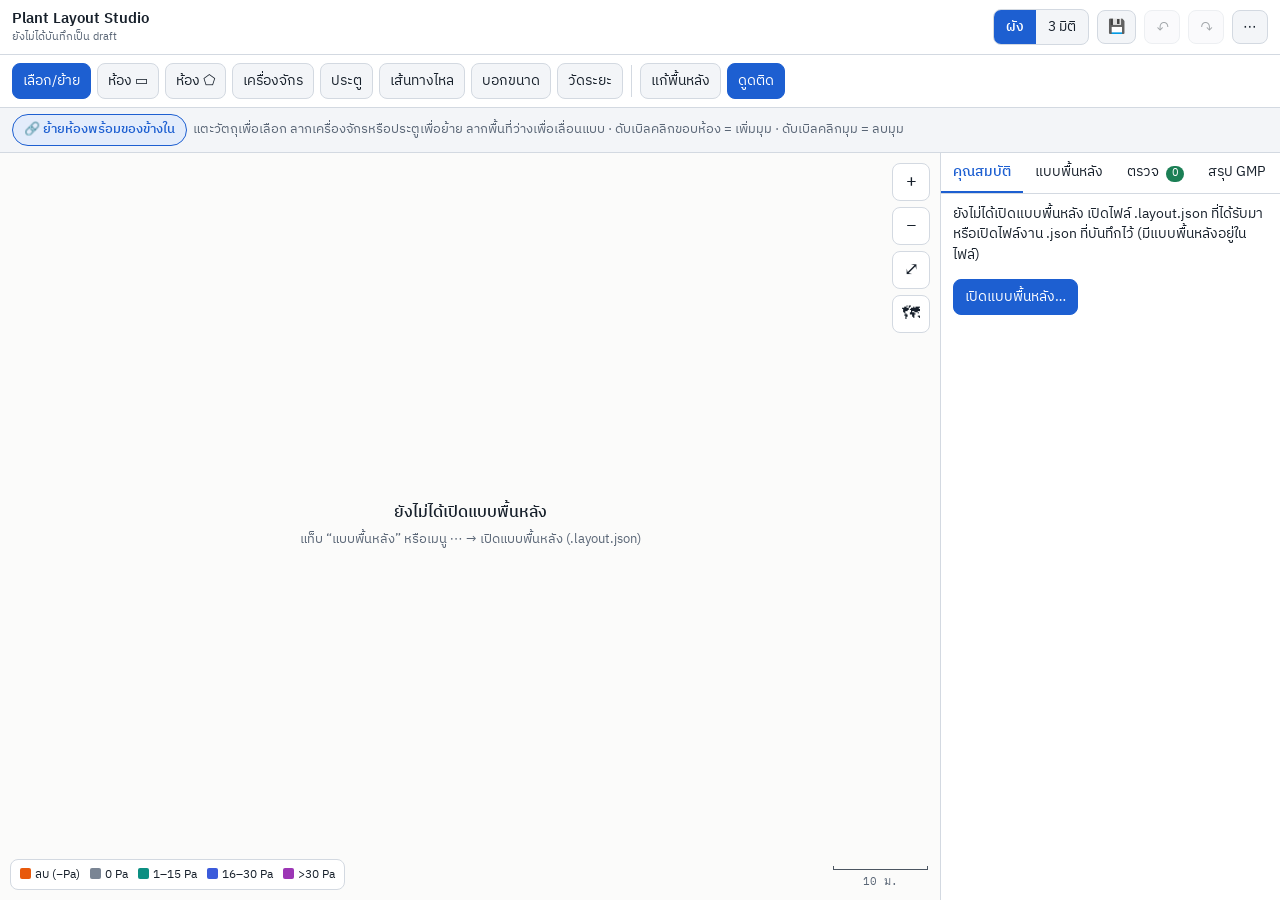
==== commit ff4cc0ae: "v1.17.0: plant tabs, scan backgrounds, merge-from-file - background layouts may carry a scanned imag" ====
--- a/index.html
+++ b/index.html
@@ -38,7 +38,9 @@
 button,input,select{font:inherit;color:inherit}
 button{cursor:pointer}
 :focus-visible{outline:2px solid var(--accent);outline-offset:1px}
-#app{height:100%;display:grid;grid-template-rows:auto auto auto minmax(0,1fr);grid-template-columns:minmax(0,1fr);}
+#app{height:100%;display:grid;grid-template-rows:auto auto auto auto minmax(0,1fr);grid-template-columns:minmax(0,1fr);}
+#app>#work{grid-row:5}
+#plants[hidden]{display:none}
 header{display:flex;align-items:center;gap:8px;padding:8px 12px;background:var(--panel);border-bottom:1px solid var(--line)}
 header h1{font-size:15px;font-weight:600;margin:0;white-space:nowrap}
 header h1 small{display:block;font-weight:400;font-size:11px;color:var(--muted)}
@@ -49,6 +51,16 @@
 .ibtn{border:1px solid var(--line);background:var(--panel2);border-radius:8px;min-width:36px;min-height:34px;padding:4px 10px}
 .ibtn:disabled{opacity:.4;cursor:default}
 .ibtn:hover:not(:disabled){border-color:var(--accent)}
+#plants{display:flex;gap:4px;padding:6px 12px 0;background:var(--panel2);border-bottom:1px solid var(--line);overflow-x:auto;scrollbar-width:thin}
+.ptab{flex:none;border:1px solid var(--line);border-bottom:none;background:var(--panel2);color:var(--muted);border-radius:8px 8px 0 0;padding:6px 14px;font-size:13px;white-space:nowrap;margin-bottom:-1px}
+.ptab[aria-selected="true"]{background:var(--panel);color:var(--ink);font-weight:600;border-color:var(--line);border-bottom:1px solid var(--panel)}
+.ptab:hover{color:var(--ink)}
+.ptab.add{border-style:dashed;color:var(--accent)}
+.ptab.ed{padding:6px 10px}
+.ptab .pc{font-weight:400;color:var(--accent);font-size:12px}
+.collab{border:1px solid var(--ok);color:var(--ok);background:var(--panel);border-radius:999px;min-height:32px;padding:3px 11px;font-size:12px;white-space:nowrap}
+.collab.busy{border-color:var(--info);color:var(--info)}
+.collab.bad{border-color:var(--warn);color:var(--warn);background:var(--warn-bg)}
 #tools{display:flex;gap:6px;padding:8px 12px;background:var(--panel);border-bottom:1px solid var(--line);overflow-x:auto;scrollbar-width:thin}
 #tools button{flex:none;border:1px solid var(--line);background:var(--panel2);border-radius:8px;padding:6px 10px;min-height:36px;white-space:nowrap}
 #tools button[aria-pressed="true"]{background:var(--accent);border-color:var(--accent);color:var(--accent-ink)}
@@ -64,6 +76,7 @@
 #c3{display:none}
 .float{position:absolute;right:10px;top:10px;display:flex;flex-direction:column;gap:6px}
 .float button{width:38px;height:38px;border-radius:8px;border:1px solid var(--line);background:var(--panel);font-size:18px;line-height:1;padding:0}
+.float button[aria-pressed="false"]{opacity:.5;border-style:dashed}
 #toast{position:absolute;left:50%;top:10px;transform:translateX(-50%);background:var(--ink);color:var(--bg);padding:6px 12px;border-radius:8px;font-size:13px;max-width:80%;opacity:0;pointer-events:none;transition:opacity .2s}
 #toast.on{opacity:.95}
 #legend{position:absolute;left:10px;bottom:10px;background:color-mix(in srgb,var(--panel) 92%,transparent);border:1px solid var(--line);border-radius:8px;padding:6px 9px;font-size:12px;display:flex;flex-wrap:wrap;gap:4px 10px;max-width:70%}
@@ -120,6 +133,7 @@
   <header>
     <h1>Plant Layout Studio<small id="src">ผังพื้นอาคารผลิต · หน่วยเมตร</small></h1>
     <div class="sp"></div>
+    <button id="collab" class="collab" hidden title="งานร่วม: ใครเปิดอยู่ และสถานะการบันทึก"></button>
     <div class="seg" role="group" aria-label="มุมมอง">
       <button id="v2" aria-pressed="true">ผัง</button>
       <button id="v3" aria-pressed="false">3 มิติ</button>
@@ -129,6 +143,7 @@
     <button class="ibtn" id="redo" title="ทำซ้ำ" aria-label="ทำซ้ำ">↷</button>
     <button class="ibtn" id="menu" aria-label="เมนู">⋯</button>
   </header>
+  <div id="plants" role="tablist" aria-label="Plant" hidden></div>
   <div id="tools" role="toolbar" aria-label="เครื่องมือ"></div>
   <div id="ctx"></div>
   <div id="work">
@@ -139,6 +154,7 @@
         <button id="zin" aria-label="ขยาย">+</button>
         <button id="zout" aria-label="ย่อ">−</button>
         <button id="fit" aria-label="พอดีหน้าจอ">⤢</button>
+        <button id="bgtog" aria-label="เปิด/ปิดพื้นหลัง" aria-pressed="true" title="ซ่อนพื้นหลัง">🗺</button>
       </div>
       <div id="legend"></div>
       <div id="scalebar"></div>
@@ -166,7 +182,7 @@
    room types (default grade / pressure), flow types, cleanliness grades, ACH and room-condition defaults,
    and which background layers count as walls. Values are planning defaults, not regulatory limits. */
 'use strict';
-const APP_VERSION='1.10.0';
+const APP_VERSION='1.17.0';
 const LIB=[
  {k:'press',n:'เครื่องตอกเม็ด',w:1.5,d:1.3,h:2.2,c:0.8,col:'#3b5bdb'},
  {k:'blender',n:'เครื่องผสมแห้ง',w:2.0,d:1.6,h:2.5,c:0.8,col:'#3b5bdb'},
@@ -248,8 +264,12 @@
 /* ====================== state ====================== */
 const S={rooms:[],machines:[],doors:[],flows:[],dims:[],bgHidden:[],bgErase:[],cfg:{minAisle:1.2,minDP:5,wallH:3.5,colorBy:'pa',groupMove:true,ach:{...ACH_DEF},spec:{...SPEC_DEF}}};
 let nextId=1;
-const U={paths:{},texts:[],origin:[0,0],loaded:false,vis:{},alpha:1,showText:false,p2d:{},cnt:{},bb:{},keys:{},hidden:new Set(),
+const U={paths:{},texts:[],origin:[0,0],loaded:false,vis:{},alpha:1,showText:false,bgOn:true,imgOn:true,p2d:{},cnt:{},bb:{},keys:{},hidden:new Set(),
   id:null,name:'',meta:null,raw:null,wallL:WALL_LAYERS,snapL:SNAP_LAYERS,defVis:DEF_VIS};
+/* what to draw on the plan: per-viewer display toggles, remembered in this browser */
+const SHOW={roomName:true,roomInfo:true,doors:true,machName:true};
+try{Object.assign(SHOW,JSON.parse(localStorage.getItem('pls-show')||'{}'))}catch(e){}
+function saveShow(){try{localStorage.setItem('pls-show',JSON.stringify(SHOW))}catch(e){}}
 const T={tool:'select',lib:LIB[0],door:DOORS[0],snap:true,sel:null,tab:'props',view:'2d',poly:[],pend:null,meas:[],hover:null,checks:[],pairs:[],
   rtype:'process',flow:FLOWS[0],fpts:[],dpts:[],bgLock:true,bgMode:'tap',bgTile:false,bgHover:null,bgBox:null};
 const V={s:8,tx:0,ty:0,w:100,h:100,dpr:1};
@@ -275,11 +295,16 @@
   const before=JSON.stringify([S.bgHidden,S.bgErase]);S.bgHidden=Array.isArray(o.bgHidden)?o.bgHidden:[];S.bgErase=Array.isArray(o.bgErase)?o.bgErase:[];
   const c=o.cfg||{};Object.assign(S.cfg,c);S.cfg.ach=Object.assign({...ACH_DEF},c.ach||{});S.cfg.spec=Object.assign({...SPEC_DEF},c.spec||{});
   if(U.loaded&&before!==JSON.stringify([S.bgHidden,S.bgErase]))rebuildUnderlay()}
-function commit(){undo.push(snapState());if(undo.length>80)undo.shift();redo.length=0;updHist()}
+/* HIST: hooks filled in by collab.js when the page runs as a shared Claude artifact (several people editing).
+   There undo works per person on what that person changed, instead of restoring whole snapshots. */
+const HIST={};
+function commit(){if(HIST.commit)HIST.commit();undo.push(snapState());if(undo.length>80)undo.shift();redo.length=0;updHist()}
 function restore(js){const o=JSON.parse(js);applyProj(o);nextId=o.nextId||nextId;T.sel=null;changed(true)}
-function doUndo(){if(!undo.length)return;redo.push(snapState());restore(undo.pop());updHist()}
-function doRedo(){if(!redo.length)return;undo.push(snapState());restore(redo.pop());updHist()}
-function updHist(){$('#undo').disabled=!undo.length;$('#redo').disabled=!redo.length}
+function doUndo(){if(HIST.undo){HIST.undo();return}if(!undo.length)return;redo.push(snapState());restore(undo.pop());updHist()}
+function doRedo(){if(HIST.redo){HIST.redo();return}if(!redo.length)return;undo.push(snapState());restore(redo.pop());updHist()}
+/* throw away the step just started (cancel a drag) */
+function revertLast(){if(HIST.revert){HIST.revert();return}restore(undo.pop());updHist()}
+function updHist(){if(HIST.sync)HIST.sync();$('#undo').disabled=!undo.length;$('#redo').disabled=!redo.length}
 let saveT=0;
 function autosave(){clearTimeout(saveT);saveT=setTimeout(()=>{try{localStorage.setItem('pls-project-v1',snapState())}catch(e){}},400)}
 function loadAuto(){try{const j=localStorage.getItem('pls-project-v1');if(j){const o=JSON.parse(j);if(o&&o.rooms){applyProj(o);nextId=o.nextId||1;return true}}}catch(e){}return false}
@@ -320,17 +345,21 @@
 
 /* ====================== underlay ====================== */
 function prepUnderlay(d){
-  U.paths=d.paths;U.texts=d.texts||[];U.origin=d.origin||[0,0];U.loaded=true;
+  const art=printedArt(d.id);U.paths=art?Object.assign({},d.paths,art):d.paths;U.texts=d.texts||[];U.origin=d.origin||[0,0];U.loaded=true;
   U.p2d={};U.cnt={};U.bb={};U.keys={};U.vis={};
   U.id=d.id||null;U.name=d.name||'แบบพื้นหลัง';U.meta=d;U.raw=d;
   /* a layout file may name its own wall / snap / visible layers (a new DWG can use other layer names) */
-  U.wallL=d.wallLayers||WALL_LAYERS;U.snapL=d.snapLayers||[...U.wallL,'COL','01COL','AR-LIFT-COR','ST'];U.defVis=d.defaultVisible||DEF_VIS;
+  U.wallL=d.wallLayers||WALL_LAYERS;U.snapL=(d.snapLayers||[...U.wallL,'COL','01COL','AR-LIFT-COR','ST']).concat(art?[PL_LIFT,PL_STAIR]:[]);U.defVis=(d.defaultVisible||DEF_VIS).concat(art?PL_KEYS:[]);
   for(const k of Object.keys(U.paths)){
     U.bb[k]=U.paths[k].map(p=>{let a=1e9,b=1e9,c=-1e9,e=-1e9;for(const v of p){if(v[0]<a)a=v[0];if(v[1]<b)b=v[1];if(v[0]>c)c=v[0];if(v[1]>e)e=v[1]}return[a,b,c,e]});
     U.keys[k]=U.paths[k].map(p=>{const a=p[0],b=p[p.length-1];return k+'@'+[a[0],a[1],b[0],b[1]].map(v=>(+v).toFixed(2)).join(',')+','+p.length});
     U.vis[k]=U.defVis.includes(k)}
   if(!Object.values(U.vis).some(Boolean))for(const k in U.vis)U.vis[k]=true;
   U.grid=inferGrid(d);
+  /* a layout made from a scan/photo carries the picture: image {src (data: URL), x0,y0,x1,y1 in metres} */
+  U.img=null;const im=d.image;
+  if(im&&typeof im.src==='string'&&/^data:image\/(jpeg|png|webp);base64,/.test(im.src)&&[im.x0,im.y0,im.x1,im.y1].every(isFinite)){
+    const el=new Image();el.onload=()=>render();el.src=im.src;U.img={el,x0:+im.x0,y0:+im.y0,x1:+im.x1,y1:+im.y1}}
   rebuildUnderlay();
 }
 /* background lines are never part of the design: they can only be hidden (erased) in the "แก้พื้นหลัง" tool, and the list of hidden lines is saved with the project */
@@ -526,7 +555,7 @@
   for(let i=0;i<M.length;i++){
     const a=M[i],pa=machinePoly(a);
     for(let j=i+1;j<M.length;j++){
-      const b=M[j],pb=machinePoly(b),g=polyDist(pa,pb);
+      const b=M[j];if(BLD.has(a.k)&&BLD.has(b.k))continue;const pb=machinePoly(b),g=polyDist(pa,pb);
       const mid=[(g.p[0]+g.q[0])/2,(g.p[1]+g.q[1])/2];
       if(g.ov){add('err',`${a.name} ทับ ${b.name}`,mid,{type:'machine',id:a.id},[a.id,b.id]);continue}
       const za=polyDist(machinePoly(a,a.clear),pb).ov,zb=polyDist(machinePoly(b,b.clear),pa).ov;
@@ -607,9 +636,11 @@
   ctx.setTransform(dpr,0,0,dpr,0,0);ctx.fillStyle=css('--canvas');ctx.fillRect(0,0,V.w,V.h);
   const uw=css('--uw'),uw2=css('--uw2'),ink=css('--ink');
   // underlay
-  if(U.loaded){
+  if(U.loaded&&U.bgOn&&U.imgOn&&U.img&&U.img.el.complete&&U.img.el.naturalWidth){const I=U.img,a=w2s(I.x0,I.y1),b=w2s(I.x1,I.y0);
+    ctx.save();ctx.globalAlpha=U.alpha*0.9;ctx.imageSmoothingQuality='high';ctx.drawImage(I.el,a[0],a[1],b[0]-a[0],b[1]-a[1]);ctx.restore()}
+  if(U.loaded&&U.bgOn){
     ctx.save();ctx.setTransform(V.s*dpr,0,0,-V.s*dpr,V.tx*dpr,V.ty*dpr);ctx.globalAlpha=U.alpha;ctx.lineJoin='round';
-    for(const k of Object.keys(U.p2d)){if(!U.vis[k])continue;const wall=U.wallL.includes(k)||k==='COL'||k==='01COL';
+    for(const k of Object.keys(U.p2d)){if(!U.vis[k])continue;const wall=U.wallL.includes(k)||k==='COL'||k==='01COL'||PL_KEYS.includes(k);
       ctx.strokeStyle=wall?uw2:uw;ctx.lineWidth=(wall?1.2:0.8)/V.s;
       if(k==='TILE-GRID'&&U.grid){const G=U.grid;if(G.step*V.s<4)continue;const v0=s2w(0,V.h),v1=s2w(V.w,0),gp=new Path2D();
         const xa=Math.max(G.x0,v0[0]),xb=Math.min(G.x1,v1[0]),ya=Math.max(G.y0,v0[1]),yb=Math.min(G.y1,v1[1]);
@@ -635,12 +666,12 @@
     ctx.globalAlpha=0.1;ctx.fillStyle=col;ctx.fill();ctx.globalAlpha=0.8;ctx.setLineDash([5,4]);ctx.lineWidth=1;ctx.strokeStyle=col;ctx.stroke();ctx.setLineDash([]);ctx.globalAlpha=1;
     const b=machinePoly(m).map(v=>w2s(v[0],v[1]));
     ctx.beginPath();b.forEach((p,i)=>i?ctx.lineTo(p[0],p[1]):ctx.moveTo(p[0],p[1]));ctx.closePath();
-    ctx.globalAlpha=0.85;ctx.fillStyle=col;ctx.fill();ctx.globalAlpha=1;ctx.lineWidth=sel?3:1.2;ctx.strokeStyle=sel?css('--accent'):ink;ctx.stroke();
+    ctx.globalAlpha=BLD.has(m.k)?0.28:0.85;ctx.fillStyle=col;ctx.fill();ctx.globalAlpha=1;ctx.lineWidth=sel?3:1.2;ctx.strokeStyle=sel?css('--accent'):ink;ctx.stroke();
   }
   // checks: link lines
   for(const c of T.checks){if(c.sev==='info'||!c.at)continue;const p=w2s(c.at[0],c.at[1]);ctx.beginPath();ctx.arc(p[0],p[1],6,0,7);ctx.strokeStyle=c.sev==='err'?css('--err'):css('--warn');ctx.lineWidth=2;ctx.stroke()}
   // doors
-  for(const d of S.doors){
+  if(SHOW.doors)for(const d of S.doors){
     const g=doorGeom(d),sel=T.sel&&T.sel.id===d.id,col=sel?css('--accent'):(d.dbl?'#e8590c':'#1c7ed6');
     ctx.strokeStyle=col;ctx.lineWidth=sel?2.5:1.6;
     for(const l of g.leaves){
@@ -658,9 +689,10 @@
   for(const f of S.flows)drawFlow(ctx,f.pts,FL(f.kind),T.sel&&T.sel.id===f.id);
   // labels
   for(const r of S.rooms){const c=centroid(r.pts),p=w2s(c[0],c[1]),ar=Math.abs(polyArea(r.pts))*V.s*V.s;if(ar<2500)continue;
-    const f=clamp(V.s*0.55,10,15);drawLabel(ctx,r.name,p[0],p[1]-f*0.6,f,css('--ink'),true);
-    drawLabel(ctx,`${r.grade==='ไม่จัดเกรด'?'':'Grade '+r.grade+' · '}${r.pa} Pa`,p[0],p[1]+f*0.7,f-1,css('--muted'),false)}
-  for(const m of S.machines){const p=w2s(m.x,m.y);if(m.w*V.s<34)continue;drawLabel(ctx,m.name,p[0],p[1],clamp(V.s*0.36,9,12),'#fff',true)}
+    const f=clamp(V.s*0.55,10,15),both=SHOW.roomName&&SHOW.roomInfo;
+    if(SHOW.roomName)drawLabel(ctx,r.name,p[0],both?p[1]-f*0.6:p[1],f,css('--ink'),true);
+    if(SHOW.roomInfo)drawLabel(ctx,`${r.grade==='ไม่จัดเกรด'?'':'Grade '+r.grade+' · '}${r.pa} Pa`,p[0],both?p[1]+f*0.7:p[1],f-1,css('--muted'),false)}
+  if(SHOW.machName)for(const m of S.machines){const p=w2s(m.x,m.y);if(m.w*V.s<34)continue;drawLabel(ctx,m.name,p[0],p[1],clamp(V.s*0.36,9,12),BLD.has(m.k)?css('--ink'):'#fff',true)}
   // selection handles
   if(T.sel&&T.sel.type==='room'){const r=S.rooms.find(q=>q.id===T.sel.id);if(r)for(const v of r.pts){const p=w2s(v[0],v[1]);ctx.fillStyle=css('--panel');ctx.strokeStyle=css('--accent');ctx.lineWidth=2;ctx.beginPath();ctx.arc(p[0],p[1],6,0,7);ctx.fill();ctx.stroke()}}
   // drawing previews
@@ -682,6 +714,7 @@
   if(T.tool==='flow'&&T.fpts.length){const pts=T.fpts.slice();if(T.hover)pts.push([T.hover.x,T.hover.y]);if(pts.length>1)drawFlow(ctx,pts,T.flow,false);T.fpts.forEach(v=>{const p=w2s(...v);ctx.beginPath();ctx.arc(p[0],p[1],4,0,7);ctx.fillStyle=T.flow.col;ctx.fill()})}
   if(T.tool==='dim'&&T.dpts.length&&T.hover)drawDim(ctx,T.dpts[0],[T.hover.x,T.hover.y],acc,false);
   if(T.hover&&T.hover.k==='pt'){const p=w2s(T.hover.x,T.hover.y);ctx.strokeStyle=css('--err');ctx.lineWidth=1.5;ctx.strokeRect(p[0]-5,p[1]-5,10,10)}
+  if(HIST.draw)HIST.draw(ctx);
   if(!U.loaded){drawLabel(ctx,'ยังไม่ได้เปิดแบบพื้นหลัง',V.w/2,V.h/2-12,16,css('--ink'),true);drawLabel(ctx,'แท็บ “แบบพื้นหลัง” หรือเมนู ⋯ → เปิดแบบพื้นหลัง (.layout.json)',V.w/2,V.h/2+14,13,css('--muted'),false)}
   drawScale();
 }
@@ -711,7 +744,7 @@
   const cY=Math.cos(V3.yaw),sY=Math.sin(V3.yaw),sP=Math.sin(V3.pitch),cP=Math.cos(V3.pitch);
   const pr=(x,y,z)=>{const dx=x-V3.cx,dy=y-V3.cy,xr=dx*cY-dy*sY,yr=dx*sY+dy*cY;return[W/2+V3.px+xr*V3.s,H/2+V3.py-(yr*sP+z*cP)*V3.s,yr*cP-z*sP]};
   if(V3.under&&U.loaded){ctx.lineWidth=1;ctx.strokeStyle=css('--uw2');ctx.globalAlpha=0.55;ctx.beginPath();
-    for(const k of U.wallL.concat(['COL','01COL'])){const L=U.paths[k];if(!L||!U.vis[k])continue;for(let pi=0;pi<L.length;pi++){if(U.hidden.has(U.keys[k][pi]))continue;for(const p of pieces(k,pi)){let first=true;for(const v of p){const q=pr(v[0],v[1],0);first?ctx.moveTo(q[0],q[1]):ctx.lineTo(q[0],q[1]);first=false}}}}
+    for(const k of U.wallL.concat(['COL','01COL'],PL_KEYS)){const L=U.paths[k];if(!L||!U.vis[k])continue;for(let pi=0;pi<L.length;pi++){if(U.hidden.has(U.keys[k][pi]))continue;for(const p of pieces(k,pi)){let first=true;for(const v of p){const q=pr(v[0],v[1],0);first?ctx.moveTo(q[0],q[1]):ctx.lineTo(q[0],q[1]);first=false}}}}
     ctx.stroke();ctx.globalAlpha=1}
   for(const r of S.rooms){const col=roomColor(r);ctx.beginPath();r.pts.forEach((v,i)=>{const q=pr(v[0],v[1],0);i?ctx.lineTo(q[0],q[1]):ctx.moveTo(q[0],q[1])});ctx.closePath();ctx.globalAlpha=0.3;ctx.fillStyle=col;ctx.fill();ctx.globalAlpha=1;ctx.strokeStyle=col;ctx.lineWidth=1.5;ctx.stroke()}
   const faces=[];
@@ -722,7 +755,7 @@
   for(const m of S.machines){const b=machinePoly(m),h=m.h||1.5,col=m.col||'#7a8594';
     quad(b.map(v=>[v[0],v[1],h]),col,0.95,'#000');
     for(let i=0;i<4;i++){const a=b[i],c=b[(i+1)%4];quad([[a[0],a[1],0],[c[0],c[1],0],[c[0],c[1],h],[a[0],a[1],h]],col,0.8,'#000')}}
-  for(const d of S.doors){const g=doorGeom(d),a=g.ends[0],b=g.ends[1],h=2.1;quad([[a[0],a[1],0],[b[0],b[1],0],[b[0],b[1],h],[a[0],a[1],h]],'#c98a3d',0.95,'#000')}
+  if(SHOW.doors)for(const d of S.doors){const g=doorGeom(d),a=g.ends[0],b=g.ends[1],h=2.1;quad([[a[0],a[1],0],[b[0],b[1],0],[b[0],b[1],h],[a[0],a[1],h]],'#c98a3d',0.95,'#000')}
   faces.sort((a,b)=>b.d-a.d);
   for(const f of faces){ctx.beginPath();f.q.forEach((p,i)=>i?ctx.lineTo(p[0],p[1]):ctx.moveTo(p[0],p[1]));ctx.closePath();ctx.globalAlpha=f.alpha;ctx.fillStyle=f.fill;ctx.fill();ctx.globalAlpha=0.55;ctx.strokeStyle=f.stroke;ctx.lineWidth=0.8;ctx.stroke();ctx.globalAlpha=1}
   for(const r of S.rooms){const c=centroid(r.pts),q=pr(c[0],c[1],(+r.h||S.cfg.wallH)+0.2);if(Math.abs(polyArea(r.pts))*V3.s*V3.s>1800)drawLabel(ctx,r.name,q[0],q[1],12,css('--ink'),true)}
@@ -741,7 +774,7 @@
 function hitTest(wx,wy){
   const tol=Math.max(0.2,10/V.s);
   /* doors first: the whole door counts (wall opening, leaf lines and the swing area), not just its centre */
-  for(let i=S.doors.length-1;i>=0;i--){const d=S.doors[i];if(doorHit(d,wx,wy,tol))return{type:'door',obj:d}}
+  if(SHOW.doors)for(let i=S.doors.length-1;i>=0;i--){const d=S.doors[i];if(doorHit(d,wx,wy,tol))return{type:'door',obj:d}}
   for(let i=S.machines.length-1;i>=0;i--){const m=S.machines[i];if(pip(machinePoly(m,0.05),wx,wy))return{type:'machine',obj:m}}
   for(let i=S.dims.length-1;i>=0;i--){const d=S.dims[i];if(segDist(wx,wy,d.a[0],d.a[1],d.b[0],d.b[1])[0]<tol)return{type:'dim',obj:d}}
   for(let i=S.flows.length-1;i>=0;i--){const f=S.flows[i];for(let j=0;j+1<f.pts.length;j++)if(segDist(wx,wy,f.pts[j][0],f.pts[j][1],f.pts[j+1][0],f.pts[j+1][1])[0]<tol)return{type:'flow',obj:f}}
@@ -857,7 +890,7 @@
 function finishRect(a,b){const x0=Math.min(a[0],b[0]),x1=Math.max(a[0],b[0]),y0=Math.min(a[1],b[1]),y1=Math.max(a[1],b[1]);if(x1-x0<0.5||y1-y0<0.5){toast('ห้องเล็กเกินไป');return}newRoom([[x0,y0],[x1,y0],[x1,y1],[x0,y1]])}
 function finishPoly(){if(T.poly.length<3){toast('ต้องมีอย่างน้อย 3 จุด');return}newRoom(T.poly.map(p=>p.slice()));T.poly=[];renderCtx()}
 
-function changed(light,noDock){autosave();runChecks();renderLegend();if(!light){renderDock()}else if(!noDock){updChecksTab()}render()}
+function changed(light,noDock){if(HIST.changed)HIST.changed();autosave();runChecks();renderLegend();if(!light){renderDock()}else if(!noDock){updChecksTab()}render()}
 function updChecksTab(){if(T.tab==='checks')renderDock()}
 
 /* 3D pointers */
@@ -876,13 +909,19 @@
 window.addEventListener('keyup',modKey);
 window.addEventListener('keydown',e=>{
   modKey(e);
-  if(e.target.closest&&e.target.closest('input,select,textarea'))return;
-  if((e.ctrlKey||e.metaKey)&&e.key.toLowerCase()==='z'){e.preventDefault();e.shiftKey?doRedo():doUndo();return}
+  /* use e.code (physical key) so shortcuts work with the Thai keyboard layout too (Z gives 'ผ' there) */
+  const ck=e.ctrlKey||e.metaKey,isZ=e.code==='KeyZ'||e.key.toLowerCase()==='z',isY=e.code==='KeyY'||e.key.toLowerCase()==='y';
+  const inField=e.target.closest&&e.target.closest('input,select,textarea');
+  /* in the side-panel fields the edit is already in app history (commit on first keystroke): undo that, not the browser's text undo */
+  if(ck&&(isZ||isY)&&inField&&!e.target.closest('#pane'))return;
+  if(ck&&isZ){e.preventDefault();if(inField)inField.blur();e.shiftKey?doRedo():doUndo();return}
+  if(ck&&isY){e.preventDefault();if(inField)inField.blur();doRedo();return}
+  if(inField)return;
   if(e.key==='Escape'){if(!cancelDraw()){setSel(null);renderCtx();render()}}
   if(e.key==='Enter'&&T.tool==='flow')finishFlow();
   if(e.key==='Enter'&&T.tool==='poly')finishPoly();
   if((e.key==='Delete'||e.key==='Backspace')&&T.sel)delSel();
-  if(e.key.toLowerCase()==='r'&&T.sel&&T.sel.type==='machine')rotSel();
+  if((e.code==='KeyR'||e.key.toLowerCase()==='r')&&!ck&&T.sel&&T.sel.type==='machine')rotSel();
 });
 
 /* ====================== editing actions ====================== */
@@ -897,7 +936,7 @@
 /* cancel what is being drawn or dragged (right-click, or Esc) */
 function cancelDraw(){let did=false;const d=drag;
   if(d&&['rect','vtx','move','moveroom','movepts','bgbox'].includes(d.t)){drag=null;did=true;
-    if(d.t==='vtx'||d.committed){const sel=T.sel;restore(undo.pop());updHist();if(sel&&getSelBy(sel))setSel(sel.type,sel.id)}}
+    if(d.t==='vtx'||d.committed){const sel=T.sel;revertLast();if(sel&&getSelBy(sel))setSel(sel.type,sel.id)}}
   if(T.poly.length||T.pend||T.meas.length||T.fpts.length||T.dpts.length||T.bgBox)did=true;
   T.poly=[];T.pend=null;T.meas=[];T.fpts=[];T.dpts=[];T.bgBox=null;
   if(did){renderCtx();render();toast('ยกเลิกแล้ว')}return did}
@@ -1005,10 +1044,17 @@
   <div class="row"><button class="btn pri" data-act="lay-open">เปิดไฟล์แบบพื้นหลัง (.layout.json)…</button></div>
   ${ids.filter(i=>i!==U.id).length?`<p class="muted" style="margin:6px 0 2px">แบบที่เคยเปิดในเครื่องนี้</p><table>${ids.filter(i=>i!==U.id).map(i=>`<tr><td>${esc(A[i].name)}<br><span class="muted">${fdate(A[i].ts)}</span></td><td style="text-align:right;white-space:nowrap"><button class="btn" data-act="lay-use" data-id="${esc(i)}">ใช้แบบนี้</button> <button class="btn dng" data-act="lay-del" data-id="${esc(i)}">ลบ</button></td></tr>`).join('')}</table>`:''}
   <p class="muted">เปลี่ยนแบบแล้ว ห้อง เครื่องจักร และประตูที่วางไว้ยังอยู่ ถ้าแบบใหม่มาจาก DWG พิกัดเดียวกัน จะอยู่ตรงตำแหน่งเดิม</p>`}
+function showHTML(){
+  const c=(k,t)=>`<label class="lay"><input type="checkbox" data-show="${k}" ${SHOW[k]?'checked':''}><span>${t}</span></label>`;
+  return `<h3>แสดงบนผัง</h3>${c('roomName','ชื่อห้อง')}${c('roomInfo','Grade · ความดัน (Pa) ใต้ชื่อห้อง')}${c('doors','ประตู')}${c('machName','ชื่อเครื่องจักร')}
+  <p class="muted">ซ่อนแค่การแสดงผล ข้อมูลยังอยู่ครบ และยังถูกตรวจ GMP ตามปกติ (ประตูที่ซ่อนจะคลิกเลือกไม่ได้จนกว่าจะเปิดแสดง)</p>`;
+}
 function layersHTML(){
-  if(!U.loaded)return layoutsHTML();
+  if(!U.loaded)return showHTML()+layoutsHTML();
   const names=Object.keys(U.paths).sort((a,b)=>U.cnt[b]-U.cnt[a]);
-  return layoutsHTML()+`<h3>เลเยอร์</h3>${S.bgHidden.length||S.bgErase.length?`<div class="row"><span class="muted">ลบเส้นพื้นหลังไปแล้ว ${S.bgHidden.length} เส้น${S.bgErase.length?` · ยางลบ ${S.bgErase.length} กรอบ`:''}</span><button class="btn" data-act="bgrestore2">คืนทั้งหมด</button></div>`:''}<div class="row"><button class="btn" data-act="lay-walls">เฉพาะผนังและเสา</button><button class="btn" data-act="lay-def">ค่าตั้งต้น</button><button class="btn" data-act="lay-all">ทั้งหมด</button></div>
+  return showHTML()+layoutsHTML()+`<h3>เลเยอร์</h3>${S.bgHidden.length||S.bgErase.length?`<div class="row"><span class="muted">ลบเส้นพื้นหลังไปแล้ว ${S.bgHidden.length} เส้น${S.bgErase.length?` · ยางลบ ${S.bgErase.length} กรอบ`:''}</span><button class="btn" data-act="bgrestore2">คืนทั้งหมด</button></div>`:''}<div class="row"><button class="btn" data-act="lay-walls">เฉพาะผนังและเสา</button><button class="btn" data-act="lay-def">ค่าตั้งต้น</button><button class="btn" data-act="lay-all">ทั้งหมด</button></div>
+  <label class="lay"><input type="checkbox" data-bgon ${U.bgOn?'checked':''}><span><b>แสดงพื้นหลัง</b> (ปุ่ม 🗺 บนผังก็ได้)</span></label>
+  ${U.img?`<label class="lay"><input type="checkbox" data-imgon ${U.imgOn?'checked':''}><span>รูปภาพสแกน</span></label>`:''}
   <label class="muted">ความเข้มของแบบพื้นหลัง<input type="range" min="0.1" max="1" step="0.05" value="${U.alpha}" data-alpha></label>
   <label class="lay"><input type="checkbox" data-txt ${U.showText?'checked':''}><span>แสดงข้อความในแบบ</span></label>
   ${names.map(n=>`<label class="lay"><input type="checkbox" data-lay="${esc(n)}" ${U.vis[n]?'checked':''}><span>${esc(n)}</span><span class="c">${U.cnt[n]}</span></label>`).join('')}`;
@@ -1047,18 +1093,21 @@
 /* dock events */
 $('#pane').addEventListener('input',e=>{
   const t=e.target;
-  if(t.dataset.cfg){S.cfg[t.dataset.cfg]=+t.value||0;changed(true,true);return}
+  if(t.dataset.cfg){if(!t._c){commit();t._c=true}S.cfg[t.dataset.cfg]=+t.value||0;changed(true,true);return}
   if(t.dataset.p){const o=getSel();if(!o)return;if(!t._c){commit();t._c=true}
     let v=t.type==='checkbox'?t.checked:t.value;if(t.type==='number'){v=parseFloat(v);if(isNaN(v))return}
     if(t.dataset.p==='dbl'){o.dbl=v==='1'}
     else if(t.dataset.p==='type'){o.type=v;const rt=RT(v);o.grade=rt.grade;o.pa=rt.pa}
     else o[t.dataset.p]=v;
     changed(true,true);return}
-  if(t.dataset.ach){S.cfg.ach[t.dataset.ach]=+t.value||0;autosave();return}
-  if(t.dataset.spec){S.cfg.spec[t.dataset.spec]=t.value;autosave();return}
+  if(t.dataset.ach){if(!t._c){commit();t._c=true}S.cfg.ach[t.dataset.ach]=+t.value||0;autosave();return}
+  if(t.dataset.spec){if(!t._c){commit();t._c=true}S.cfg.spec[t.dataset.spec]=t.value;autosave();return}
   if(t.dataset.alpha!==undefined){U.alpha=+t.value;render();return}
+  if(t.dataset.bgon!==undefined){setBg(t.checked);return}
+  if(t.dataset.imgon!==undefined){U.imgOn=t.checked;try{localStorage.setItem('pls-img-on',U.imgOn?'1':'0')}catch(e){}render();return}
   if(t.dataset.lay){U.vis[t.dataset.lay]=t.checked;render();return}
   if(t.dataset.txt!==undefined){U.showText=t.checked;render()}
+  if(t.dataset.show){SHOW[t.dataset.show]=t.checked;saveShow();if(!SHOW.doors&&T.sel&&T.sel.type==='door'){T.sel=null}render();return}
 });
 $('#pane').addEventListener('change',e=>{const t=e.target;
   if(t.dataset.dim!==undefined){const o=getSel();if(o&&T.sel.type==='room'){const v=parseFloat(t.value);if(!isNaN(v))resizeRoom(o,+t.dataset.dim,v)}renderDock();return}if(t.dataset.p&&['grade','dbl','type','kind'].includes(t.dataset.p)){renderDock()}if(t.dataset.ach){renderDock()}});
@@ -1075,7 +1124,7 @@
   else if(a==='flip'&&o){commit();o.side=-(o.side||1);changed()}
   else if(a==='hinge'&&o){commit();o.hinge=-(o.hinge||1);changed()}
   else if(a==='rev'&&o&&o.pts){commit();o.pts.reverse();changed()}
-  else if(a==='lay-walls'){for(const k in U.vis)U.vis[k]=[...U.wallL,'COL','01COL'].includes(k);renderDock();render()}
+  else if(a==='lay-walls'){for(const k in U.vis)U.vis[k]=[...U.wallL,'COL','01COL',...PL_KEYS].includes(k);renderDock();render()}
   else if(a==='lay-def'){for(const k in U.vis)U.vis[k]=U.defVis.includes(k);renderDock();render()}
   else if(a==='lay-open'){$('#lfile').click()}
   else if(a==='lay-use'){const x=getLayouts()[b.dataset.id];if(x)useLayout(x.data)}
@@ -1109,6 +1158,11 @@
   c2.style.display=v==='2d'?'block':'none';c3.style.display=v==='3d'?'block':'none';renderCtx();render()}
 $('#v2').onclick=()=>setView('2d');$('#v3').onclick=()=>setView('3d');
 $('#undo').onclick=doUndo;$('#redo').onclick=doRedo;
+/* show / hide the whole background (lines and scan); remembered in this browser */
+function setBg(on){U.bgOn=!!on;try{localStorage.setItem('pls-bg-on',U.bgOn?'1':'0')}catch(e){}
+  const b=$('#bgtog');if(b){b.setAttribute('aria-pressed',String(U.bgOn));b.title=U.bgOn?'ซ่อนพื้นหลัง':'แสดงพื้นหลัง'}
+  if(T.tab==='layers')renderDock();render()}
+$('#bgtog').onclick=()=>{setBg(!U.bgOn);toast(U.bgOn?'แสดงพื้นหลัง':'ซ่อนพื้นหลังแล้ว (กด 🗺 อีกครั้งเพื่อแสดง)')};
 $('#zin').onclick=()=>zoomBy(1.4);$('#zout').onclick=()=>zoomBy(1/1.4);$('#fit').onclick=()=>{if(T.view==='2d')fitView();else{V3.px=V3.py=0;fitView()}};
 function zoomBy(k){if(T.view==='3d'){V3.s=clamp(V3.s*k,1,200);render();return}const w=s2w(V.w/2,V.h/2);V.s=clamp(V.s*k,0.5,400);V.tx=V.w/2-w[0]*V.s;V.ty=V.h/2+w[1]*V.s;render()}
 
@@ -1187,11 +1241,16 @@
   const f2=v=>(+v).toFixed(2);
   S.bgHidden=S.bgHidden.map(k=>{const m=/^(.*)@([-\d.]+),([-\d.]+),([-\d.]+),([-\d.]+),(\d+)$/.exec(k);return m?`${m[1]}@${f2(+m[2]+dx)},${f2(+m[3]+dy)},${f2(+m[4]+dx)},${f2(+m[5]+dy)},${m[6]}`:k});
   S.bgErase=S.bgErase.map(e=>[r2(e[0]+dx),r2(e[1]+dy),r2(e[2]+dx),r2(e[3]+dy)])}
+/* a layout whose origin is a real DWG point (not [0,0] = own coordinates, e.g. made from a scan) */
+const geoRef=o=>Array.isArray(o)&&(Math.abs(+o[0])>1||Math.abs(+o[1])>1);
+const hasWork=()=>!!(S.rooms.length||S.machines.length||S.doors.length||S.flows.length||S.dims.length);
 function useLayout(raw,opt={}){
   let L;try{L=normLayout(raw)}catch(e){toast('ไฟล์นี้ไม่ใช่แบบพื้นหลัง');return false}
-  const has=S.rooms.length||S.machines.length||S.doors.length||S.flows.length||S.dims.length;
-  if(U.loaded&&opt.shift!==false&&has){const dx=U.origin[0]-L.origin[0],dy=U.origin[1]-L.origin[1];if(Math.abs(dx)>1e-9||Math.abs(dy)>1e-9)shiftProject(dx,dy)}
-  prepUnderlay(L);if(opt.persist!==false)storeLayout(L);
+  const has=hasWork();
+  /* keep the design at the same DWG position only when both layouts are placed in DWG coordinates;
+     a scan-made layout has its own coordinates, shifting by a DWG origin would throw everything kilometres away */
+  if(U.loaded&&opt.shift!==false&&has&&geoRef(U.origin)&&geoRef(L.origin)){const dx=U.origin[0]-L.origin[0],dy=U.origin[1]-L.origin[1];if(Math.abs(dx)>1e-9||Math.abs(dy)>1e-9)shiftProject(dx,dy)}
+  prepUnderlay(L);if(opt.persist!==false)storeLayout(L);if(HIST.layout)HIST.layout(L);
   undo.length=0;redo.length=0;updHist();T.sel=null;fitView();changed();renderDock();
   if(!opt.quiet)toast('ใช้แบบพื้นหลัง “'+L.name+'”'+(has&&opt.shift!==false?' · ห้องและเครื่องที่วางไว้คงตำแหน่งเดิมตามพิกัด DWG':''));return true}
 async function readJsonFile(f){return JSON.parse(await f.text())}
@@ -1218,13 +1277,45 @@
   await save(name,projectJSON(true))}
 async function openFile(){
   if(window.showOpenFilePicker&&window.self===window.top){try{const[h]=await showOpenFilePicker({types:[{description:'Plant layout project',accept:{'application/json':['.json']}}]});
-    const o=JSON.parse(await (await h.getFile()).text());if(!o.rooms&&o.paths){useLayout(o);return}if(!o.rooms)throw 0;FH=h;loadProjObj(o,h.name.replace(/\.json$/i,''));return}catch(e){if(e&&e.name==='AbortError')return;toast('ไฟล์โครงการไม่ถูกต้อง');return}}
+    const o=JSON.parse(await (await h.getFile()).text());const md=FILE_MODE;FILE_MODE=null;if(o.rooms&&md!=='merge')FH=h;await openJson(o,h.name.replace(/\.json$/i,''),md);return}catch(e){FILE_MODE=null;if(e&&e.name==='AbortError')return;toast('ไฟล์โครงการไม่ถูกต้อง');return}}
   $('#file').click()}
 function layoutFor(o){
   if(o.layout){useLayout(o.layout,{shift:false});return}
   const ref=o.layoutRef;if(!ref||ref.id===U.id)return;
   const x=getLayouts()[ref.id];if(x){useLayout(x.data,{shift:false});return}
   toast(`งานนี้ใช้แบบพื้นหลัง “${ref.name||ref.id}” ซึ่งยังไม่ได้เปิดในเครื่องนี้ ให้เปิดไฟล์แบบนั้นก่อน`)}
+/* small in-page question (the Claude viewer has no confirm()): resolves the index of the button pressed, -1 if closed */
+function askDlg(title,msgHtml,btns){return new Promise(res=>{const d=$('#dlg');let done=false;
+  d.innerHTML=`<h3 style="margin-top:0;font-size:16px">${esc(title)}</h3><p>${msgHtml}</p><div class="row">${btns.map((b,i)=>`<button class="btn${i===0?' pri':''}" type="button" data-ask="${i}">${esc(b)}</button>`).join('')}</div>`;
+  const h=e=>{const b=e.target.closest('[data-ask]');if(!b)return;e.stopPropagation();done=true;d.removeEventListener('click',h,true);d.close();res(+b.dataset.ask)};
+  d.addEventListener('click',h,true);
+  d.addEventListener('close',()=>{d.removeEventListener('click',h,true);if(!done)res(-1)},{once:true});
+  if(!d.open)d.showModal()})}
+const sharedNote=()=>typeof CO!=='undefined'&&CO.on?' (เปลี่ยนให้ทุกคนที่เปิด plant นี้)':'';
+/* every way of opening a .json ends here: a layout file, or a project file to replace or to merge */
+let FILE_MODE=null;
+async function openJson(o,label,mode){
+  if(!o||typeof o!=='object')throw 0;
+  if(!o.rooms&&o.paths){
+    if(U.loaded&&hasWork()){const a=await askDlg('เปลี่ยนแบบพื้นหลัง?',`“${esc(label)}” เป็นไฟล์แบบพื้นหลัง (ไม่มีห้องหรือเครื่องจักร) จะใช้แทนแบบ “${esc(U.name)}”${sharedNote()} · ห้องที่วาดไว้ยังอยู่ ถ้าจะเพิ่มห้อง/เครื่องจากไฟล์งาน ให้เลือกไฟล์งาน .json ที่บันทึกจากโปรแกรม`,['เปลี่ยนแบบพื้นหลัง','ยกเลิก']);if(a!==0)return}
+    useLayout(o);return}
+  if(!Array.isArray(o.rooms))throw 0;
+  if(mode!=='merge'&&hasWork()){const a=await askDlg('เปิดไฟล์งานนี้อย่างไร?',`“${esc(label)}” มี ห้อง ${o.rooms.length} · เครื่องจักร ${(o.machines||[]).length} · ประตู ${(o.doors||[]).length} · งานที่เปิดอยู่มี ห้อง ${S.rooms.length}${sharedNote()}`,['เพิ่มรวมกับของเดิม','แทนที่ทั้งหมด','ยกเลิก']);
+    if(a===0)mode='merge';else if(a!==1)return}
+  if(mode==='merge')mergeProj(o,label);else loadProjObj(o,label)}
+/* add everything from a project file to the open work (new ids; the background stays as it is) */
+function mergeProj(o,label){o=migrateProject(JSON.parse(JSON.stringify(o)));
+  if(!U.loaded&&o.layout)useLayout(o.layout,{shift:false,quiet:true});
+  const ref=o.layoutRef||(o.layout&&{id:o.layout.id,origin:o.layout.origin});
+  let dx=0,dy=0;if(U.loaded&&ref&&ref.id!==U.id&&geoRef(ref.origin)&&geoRef(U.origin)){dx=ref.origin[0]-U.origin[0];dy=ref.origin[1]-U.origin[1]}
+  const mv=p=>[r2(p[0]+dx),r2(p[1]+dy)],cnt={r:0,m:0,d:0,f:0,l:0};
+  commit();
+  const add=(arr,list,k,f)=>{for(const x of list||[]){const c=JSON.parse(JSON.stringify(x));c.id=nextId++;f(c);arr.push(c);cnt[k]++}};
+  const pt=c=>{c.x=r2(+c.x+dx);c.y=r2(+c.y+dy)};
+  add(S.rooms,o.rooms,'r',c=>{c.pts=c.pts.map(mv)});add(S.machines,o.machines,'m',pt);add(S.doors,o.doors,'d',pt);
+  add(S.flows,o.flows,'f',c=>{c.pts=c.pts.map(mv)});add(S.dims,o.dims,'l',c=>{c.a=mv(c.a);c.b=mv(c.b)});
+  T.sel=null;changed();renderLegend();
+  toast(`เพิ่มจาก “${label}”: ห้อง ${cnt.r} · เครื่องจักร ${cnt.m} · ประตู ${cnt.d}${cnt.f?' · เส้นทาง '+cnt.f:''} · กด Ctrl+Z ถ้าไม่ต้องการ`)}
 function loadProjObj(o,label){layoutFor(o);commit();applyProj(o);nextId=Math.max(o.nextId||1,nextId);T.sel=null;changed();renderLegend();fitView();setCur(null);updTitle('เปิดจากไฟล์ '+label);toast('เปิดโครงการแล้ว')}
 function draftsDialog(){
   const d=$('#dlg'),D=getDrafts(),ids=Object.keys(D).sort((a,b)=>D[b].ts-D[a].ts);delArm=null;
@@ -1234,17 +1325,18 @@
   <h3>Draft ในเครื่องนี้ (${ids.length})</h3>
   ${ids.length?`<table>${ids.map(id=>`<tr><td>${esc(D[id].name)}${curDraft&&curDraft.id===id?' <span class="muted">(เปิดอยู่)</span>':''}<br><span class="muted">${fdate(D[id].ts)} · ${(D[id].data.rooms||[]).length} ห้อง${D[id].data.layoutRef?' · '+esc(D[id].data.layoutRef.name):''}</span></td><td style="text-align:right;white-space:nowrap"><button class="btn" data-dr="open" data-id="${id}">เปิด</button> <button class="btn dng" data-dr="del" data-id="${id}">ลบ</button></td></tr>`).join('')}</table>`:'<p class="muted">ยังไม่มี draft</p>'}
   <h3>ไฟล์ในคอมพิวเตอร์ (ใช้ย้ายไปเครื่องอื่น)</h3>
-  <div class="row"><button class="btn" data-dr="file">${FH?'บันทึกทับไฟล์ '+esc(FH.name):'บันทึกเป็นไฟล์ .json'}</button>${FH?'<button class="btn" data-dr="fileas">บันทึกเป็นไฟล์ใหม่</button>':''}<button class="btn" data-dr="fileopen">เปิดไฟล์ .json</button></div>
+  <div class="row"><button class="btn" data-dr="file">${FH?'บันทึกทับไฟล์ '+esc(FH.name):'บันทึกเป็นไฟล์ .json'}</button>${FH?'<button class="btn" data-dr="fileas">บันทึกเป็นไฟล์ใหม่</button>':''}<button class="btn" data-dr="fileopen">เปิดไฟล์ .json</button><button class="btn" data-dr="filemerge">เพิ่มจากไฟล์ .json (รวม)</button></div>
   <p class="muted">Draft เก็บอยู่ในเบราว์เซอร์ของเครื่องนี้เท่านั้น ถ้าล้างข้อมูลเบราว์เซอร์จะหาย และเครื่องอื่นมองไม่เห็น ถ้าจะใช้ต่อที่เครื่องอื่น ให้บันทึกเป็นไฟล์ .json (มีแบบพื้นหลังอยู่ในไฟล์ด้วย) แล้วเปิดไฟล์นั้นที่เครื่องปลายทาง${canFS()?' (Chrome/Edge จะจำไฟล์ไว้ กดบันทึกครั้งต่อไปเขียนทับไฟล์เดิมได้เลย)':''}</p>
   <div class="row"><button class="btn" data-dr="close">ปิด</button></div>`;
   if(!d.open)d.showModal()}
 $('#qsave').onclick=quickSave;
-window.addEventListener('keydown',e=>{if((e.ctrlKey||e.metaKey)&&e.key.toLowerCase()==='s'){e.preventDefault();quickSave()}});
+window.addEventListener('keydown',e=>{if((e.ctrlKey||e.metaKey)&&(e.code==='KeyS'||e.key.toLowerCase()==='s')){e.preventDefault();quickSave()}});
 function openMenu(){
   const d=$('#dlg');
   d.innerHTML=`<h3 style="margin-top:0;font-size:16px">เมนู</h3>
   <div class="row" style="flex-direction:column">
   <button class="btn pri" data-m="drafts">Draft และไฟล์โครงการ…</button>
+  <button class="btn" data-m="merge">เพิ่มห้อง/เครื่องจากไฟล์งาน .json (รวมกับของเดิม)…</button>
   <button class="btn" data-m="layout">เปิดแบบพื้นหลัง (.layout.json)…</button>
   <button class="btn" data-m="zip">ส่งออก ZIP (DXF + CSV + โครงการ)</button>
   <button class="btn" data-m="png">บันทึกภาพผัง PNG</button>
@@ -1266,10 +1358,12 @@
     if(r==='file'){d.close();await saveFile(false);return}
     if(r==='fileas'){d.close();await saveFile(true);return}
     if(r==='fileopen'){d.close();await openFile();return}
+    if(r==='filemerge'){d.close();FILE_MODE='merge';$('#file').click();return}
     return}
   if(m==='close'){d.close();return}
   if(m==='drafts'){draftsDialog();return}
   if(m==='layout'){d.close();$('#lfile').click();return}
+  if(m==='merge'){d.close();FILE_MODE='merge';$('#file').click();return}
   d.close();
   if(m==='zip'){const blob=zipBlob([{name:'layout.dxf',text:dxfStr()},{name:'room-list.csv',text:csvStr()},{name:'project.json',text:projectJSON(true)}]);await save('plant-layout.zip',blob)}
   else if(m==='png'){c2.toBlob(async bl=>{if(bl)await save('plant-layout.png',bl)})}
@@ -1277,8 +1371,9 @@
   else if(m==='clear'){commit();S.rooms=[];S.machines=[];S.doors=[];S.flows=[];S.dims=[];T.sel=null;FH=null;setCur(null);changed()}
 });
 $('#lfile').addEventListener('change',async e=>{const f=e.target.files[0];e.target.value='';if(!f)return;
-  try{const o=await readJsonFile(f);if(o.rooms){loadProjObj(o,f.name.replace(/\.json$/i,''));return}useLayout(o)}catch(err){toast('เปิดไฟล์ไม่ได้ ไม่ใช่ไฟล์แบบพื้นหลัง')}});
-$('#file').addEventListener('change',async e=>{const f=e.target.files[0];e.target.value='';if(!f)return;try{const o=JSON.parse(await f.text());if(!o.rooms&&o.paths){useLayout(o);return}if(!o.rooms)throw 0;loadProjObj(o,f.name.replace(/\.json$/i,''))}catch(err){toast('ไฟล์โครงการไม่ถูกต้อง')}});
+  try{await openJson(await readJsonFile(f),f.name.replace(/\.json$/i,''))}catch(err){toast('เปิดไฟล์ไม่ได้ ไม่ใช่ไฟล์แบบพื้นหลังหรือไฟล์งาน')}});
+$('#file').addEventListener('change',async e=>{const f=e.target.files[0];e.target.value='';const md=FILE_MODE;FILE_MODE=null;if(!f)return;
+  try{await openJson(JSON.parse(await f.text()),f.name.replace(/\.json$/i,''),md)}catch(err){toast('ไฟล์โครงการไม่ถูกต้อง')}});
 
 /* ====================== demo content ====================== */
 function loadDemo(){
@@ -1304,6 +1399,43 @@
     door(cen('Coating')[0],cy2,0,0.9,1),door(cen('Packing')[0],cy2,0,1.2,1),door(cen('Store')[0],cy2,0,1.8,1,true)];
   S.doors.forEach((d,i)=>{d.name='ประตู '+(i+1);const n=doorGeom(d).n,rA=roomAt(d.x+n[0]*0.6,d.y+n[1]*0.6),rB=roomAt(d.x-n[0]*0.6,d.y-n[1]*0.6);if(rA&&rB)d.side=(+rA.pa||0)>=(+rB.pa||0)?1:-1});
   setSel(null);changed();fitView();renderLegend();toast('ใส่ตัวอย่างแล้ว แก้หรือลบได้ทั้งหมด')}
+/* ====================== printed building elements (background line art) ======================
+   Lift, stairs and their doors read off the printed (not pencil) part of the scanned layout, drawn as locked
+   background lines so they stay visible when the scan picture is hidden. Metres of that layout. */
+const PL_LIFT='ลิฟต์ (แบบพิมพ์)',PL_STAIR='บันได (แบบพิมพ์)',PL_DOOR='ประตู (แบบพิมพ์)',PL_KEYS=[PL_LIFT,PL_STAIR,PL_DOOR];
+const BLD=new Set(['lift','stair_up','stair_dn','stair_fire']);
+function plArc(c,r,a0,a1,n=12){const o=[];for(let i=0;i<=n;i++){const a=a0+(a1-a0)*i/n;o.push([r2(c[0]+r*Math.cos(a)),r2(c[1]+r*Math.sin(a))])}return o}
+const plRect=(x0,y0,x1,y1)=>[[x0,y0],[x1,y0],[x1,y1],[x0,y1],[x0,y0]];
+/* treads: lines across [y0,y1] (vertical=false → lines run in y, spaced along x) */
+function plTreads(out,x0,x1,y0,y1,step,alongX){if(alongX){for(let x=x0;x<=x1+1e-6;x+=step)out.push([[r2(x),y0],[r2(x),y1]])}else{for(let y=y0;y<=y1+1e-6;y+=step)out.push([[x0,r2(y)],[x1,r2(y)]])}}
+function plArrow(out,a,b,sz=0.25){out.push([a,b]);const g=Math.atan2(b[1]-a[1],b[0]-a[0]);for(const d of[0.45,-0.45])out.push([b,[r2(b[0]-sz*Math.cos(g+d)),r2(b[1]-sz*Math.sin(g+d))]])}
+/* swing door: hinge h, closed leaf end c, open leaf end o (all [x,y]) */
+function plDoor(out,h,c,o){out.push([h,o]);const r=Math.hypot(c[0]-h[0],c[1]-h[1]),a0=Math.atan2(c[1]-h[1],c[0]-h[0]);let a1=Math.atan2(o[1]-h[1],o[0]-h[0]),d=a1-a0;while(d>Math.PI)d-=2*Math.PI;while(d<-Math.PI)d+=2*Math.PI;out.push(plArc(h,r,a0,a0+d))}
+function printedArt(id){
+  if(id!=='pd2-floor2-scan-r1')return null;
+  const L=[],S_=[],D=[];
+  /* lift: shaft (door gap in the front wall), car with cross, sliding doors, lobby front wall */
+  L.push([[-2.28,18.48],[-3.44,18.48],[-3.44,22.19],[0.13,22.19],[0.13,18.48],[-0.8,18.48]]);
+  L.push(plRect(-2.875,19.125,-0.125,21.75),[[-2.875,19.125],[-0.125,21.75]],[[-2.875,21.75],[-0.125,19.125]]);
+  L.push(plRect(-2.28,18.56,-1.5,18.64),plRect(-1.58,18.66,-0.8,18.74));
+  L.push([[-3.44,18.48],[-3.44,18.06],[-3.3,18.06]],[[-2.24,18.06],[-1.09,18.06]],[[-0.03,18.06],[0.13,18.06],[0.13,18.48]]);
+  /* lift lobby double doors, opening south */
+  for(const[x0,x1]of[[-3.3,-2.24],[-1.09,-0.03]]){const m=(x0+x1)/2,w=(x1-x0)/2;plDoor(D,[x0,18.06],[m,18.06],[x0,r2(18.06-w)]);plDoor(D,[x1,18.06],[m,18.06],[x1,r2(18.06-w)])}
+  /* main stair: two flights, centre rail, landing at the lift end, open to the west at the top */
+  S_.push([[-2.19,26.1],[-2.19,22.19],[0.06,22.19],[0.06,27.75],[-2.19,27.75]]);
+  S_.push(plRect(-1.1,23.4,-0.98,27.6));
+  plTreads(S_,-0.98,0.06,23.4,27.6,0.26,false);plTreads(S_,-2.19,-1.1,23.4,26.1,0.26,false);
+  S_.push([[-2.19,24.55],[-1.1,25.45]]);
+  /* fire stairs ST-7 (north) and ST-8 (south): single flight going down westward, door on the east landing */
+  const fire=(x0,x1,y0,y1,tEnd,gap,hinge,open,lab)=>{
+    const wy=lab==='n'?y0:y1;
+    S_.push([[gap[0],wy],[x0,wy],[x0,lab==='n'?y1:y0],[x1,lab==='n'?y1:y0],[x1,wy],[gap[1],wy]]);
+    plTreads(S_,x0+0.12,tEnd,y0,y1,0.27,true);
+    plArrow(S_,[r2(tEnd+0.3),r2((y0+y1)/2)],[r2(x0+2.4),r2((y0+y1)/2)]);
+    plDoor(D,hinge,[gap[0],wy],open)};
+  fire(29.88,36.04,44.38,45.58,34.9,[35.11,36.01],[36.01,44.38],[36.01,45.28],'n');
+  fire(30.04,36.21,-1.45,-0.25,35.08,[35.25,36.15],[36.15,-0.25],[36.15,-1.15],'s');
+  return{[PL_LIFT]:L,[PL_STAIR]:S_,[PL_DOOR]:D}}
 function hallBox(){
   /* a layout may give "demoBox" (interior of the main hall); otherwise use the middle of the drawing */
   if(U.meta&&U.meta.demoBox)return U.meta.demoBox;
@@ -1320,13 +1452,310 @@
   if(!lay){let cur=null;try{cur=localStorage.getItem(LCUR)}catch(e){}const x=cur&&getLayouts()[cur];if(x)lay=x.data}
   if(!lay&&window.UNDERLAY_URL){try{lay=await (await fetch(window.UNDERLAY_URL,{cache:'no-store'})).json()}catch(e){}}
   if(lay){try{prepUnderlay(normLayout(lay))}catch(e){toast('แบบพื้นหลังเสีย เปิดไฟล์ใหม่อีกครั้ง')}}
+  try{U.imgOn=localStorage.getItem('pls-img-on')!=='0';setBg(localStorage.getItem('pls-bg-on')!=='0')}catch(e){}
   fitView();runChecks();renderDock();renderLegend();updTitle();
   /* ?project=drafts/xxx.json opens a project file kept next to the page (e.g. in the same GitHub repo) */
   try{const qp=new URLSearchParams(location.search).get('project');if(qp){const o=await (await fetch(qp,{cache:'no-store'})).json();if(o&&o.rooms){layoutFor(o);applyProj(o);nextId=Math.max(o.nextId||1,nextId);changed();fitView();setCur(null);updTitle('เปิดจาก '+qp)}}}catch(e){toast('เปิดไฟล์โครงการจากลิงก์ไม่ได้')}
   if(!had&&!S.rooms.length){/* start empty with the underlay; demo is in the menu */}
+  /* shared editing (collab.js) — only does anything inside a Claude artifact */
+  /* collab.js may not have run yet when init finishes (script order vs. this async init): it also checks __appReady */
+  window.__appReady=true;if(typeof collabStart==='function')collabStart();
 }
 window.__app={useLayout,getLayouts,normLayout,loadProjObj,saveDraft,openDraft,getDrafts,draftsDialog,quickSave,S,T,V,U,V3,findBg,boxBg,hideBg,finishFlow,tapTool,hitTest,doorHit,roomMembers,moveMembers,orthoPt,vtxPt,moveSnap,snapPt,eraseBg,gridNear,pieces,editVertexAt,MOD,resizeRoom,roomSize,cancelDraw,delSel,doUndo,rebuildUnderlay,sumHTML,propsHTML,commit,changed,runChecks,loadDemo,setView,fitView,doorGeom,machinePoly,dxfStr,csvStr,zipBlob,projectJSON,setSel,render};
 init();
 </script>
+<script>
+/* Plant Layout Studio — collab.js
+   Shared editing when the page runs as a Claude artifact (claude.ai). Outside Claude it does nothing.
+   - Several plants in one page, shown as tabs. Registry: db collection `plants`, one doc per plant
+     {name, order, col}. Each plant keeps its work in its own collection `col` (the first plant uses `items`,
+     new ones `plants/<id>/items`). Everyone who can open the page sees every plant.
+   - In a plant collection every room / machine / door / flow / dim is one document (room-12 ...), plus cfg, bg
+     (erased background lines) and layout (pointer to the background file stored as an artifact asset).
+   - Local edits are found by diffing S against the last shared state (CO.base) each time changed() runs,
+     and written per document (one write at a time per document, bursts coalesced).
+   - Undo/redo is per person: each step remembers only the documents that person changed, and an item someone
+     else changed since is left alone. Switching plant clears the undo history.
+   - Who can edit comes from the artifact's sharing (Contributor and up edit, Viewer only looks).
+   - Presence: cursors and selections of people on the same plant are drawn on the plan. */
+'use strict';
+const CO={on:false,ready:false,db:null,room:null,user:null,assets:null,ro:false,isOwner:false,
+  base:new Map(),remote:new Map(),pend:new Map(),inflight:new Set(),E:[],R:[],
+  peers:[],prof:{},conn:false,layoutDoc:null,bgDirty:false,err:'',roT:0,
+  plants:[],pid:null,col:null,gen:0,unsub:null,cfg0:null};
+const MAIN_COL='items';
+const canon=v=>{if(v===null||typeof v!=='object')return JSON.stringify(v)??'null';
+  if(Array.isArray(v))return'['+v.map(canon).join(',')+']';
+  return'{'+Object.keys(v).filter(k=>v[k]!==undefined).sort().map(k=>JSON.stringify(k)+':'+canon(v[k])).join(',')+'}'};
+const sleep=ms=>new Promise(r=>setTimeout(r,ms));
+const PK=(col,k)=>col+'\u0001'+k;
+
+/* ---------- local state <-> documents ---------- */
+function coLocal(){const m=new Map();
+  for(const t in LK)for(const o of S[LK[t]])m.set(t+'-'+o.id,canon(o));
+  m.set('cfg',canon(S.cfg));m.set('bg',canon({h:S.bgHidden,e:S.bgErase}));return m}
+function coApply(k,js){const v=js==null?null:JSON.parse(js);
+  if(k==='cfg'){if(v){for(const x of Object.keys(S.cfg))if(!(x in v))delete S.cfg[x];Object.assign(S.cfg,v)}return}
+  if(k==='bg'){S.bgHidden=v&&Array.isArray(v.h)?v.h:[];S.bgErase=v&&Array.isArray(v.e)?v.e:[];CO.bgDirty=true;return}
+  const i=k.indexOf('-'),t=k.slice(0,i),id=+k.slice(i+1),arr=S[LK[t]];if(!arr||!isFinite(id))return;
+  const j=arr.findIndex(o=>o.id===id);
+  if(!v||typeof v!=='object'){if(j>=0)arr.splice(j,1);if(T.sel&&T.sel.type===t&&T.sel.id===id)T.sel=null;return}
+  v.id=id;
+  if(j>=0){const o=arr[j];for(const x of Object.keys(o))delete o[x];Object.assign(o,v)}else arr.push(v)}
+function coRefresh(){
+  if(CO.bgDirty&&U.loaded){CO.bgDirty=false;rebuildUnderlay()}
+  if(T.sel&&!getSel())T.sel=null;
+  autosave();runChecks();renderLegend();
+  const ae=document.activeElement;if(!(ae&&ae.closest&&ae.closest('#pane,#dlg')))renderDock();
+  render();coStatus()}
+
+/* push local changes; record=true adds them to the open undo step */
+function coFlush(record){
+  if(!CO.on||!CO.ready)return;
+  const cur=coLocal(),keys=new Set([...cur.keys(),...CO.base.keys()]);let back=0;
+  for(const k of keys){const a=CO.base.has(k)?CO.base.get(k):null,b=cur.has(k)?cur.get(k):null;if(a===b)continue;
+    if(CO.ro){coApply(k,a);back++;continue}
+    if(record&&CO.E.length){const E=CO.E[CO.E.length-1];if(!(k in E.b))E.b[k]=a;E.a[k]=b}
+    if(b==null)CO.base.delete(k);else CO.base.set(k,b);
+    coQueue(CO.col,k,b)}
+  if(back){if(CO.bgDirty&&U.loaded){CO.bgDirty=false;rebuildUnderlay()}if(T.sel&&!getSel())T.sel=null;render();
+    if(Date.now()-CO.roT>3000){CO.roT=Date.now();toast('คุณมีสิทธิ์ดูอย่างเดียว ขอสิทธิ์ Contributor/Editor จากเจ้าของงานเพื่อแก้ไข')}}}
+
+/* ---------- writing (queue entries remember their plant collection) ---------- */
+let pumpT=0;
+const busyHere=k=>CO.pend.has(PK(CO.col,k))||CO.inflight.has(PK(CO.col,k));
+function coQueue(col,k,v){CO.pend.set(PK(col,k),{col,k,v});coStatus();if(!pumpT)pumpT=setTimeout(coRun,150)}
+function coRun(){pumpT=0;
+  for(const[pk,w]of[...CO.pend]){if(CO.inflight.has(pk))continue;if(CO.inflight.size>=6)break;
+    CO.pend.delete(pk);CO.inflight.add(pk);
+    coWrite(w).then(ok=>{CO.inflight.delete(pk);
+      /* the store now holds what we wrote (a later write by someone else arrives as a snapshot) */
+      if(w.col===CO.col){if(ok){if(w.v==null)CO.remote.delete(w.k);else CO.remote.set(w.k,w.v)}coSettle(w.k)}
+      if(CO.pend.size&&!pumpT)pumpT=setTimeout(coRun,150);coStatus()})}}
+async function coWrite(w){const ref=CO.db.collection(w.col).doc(w.k);
+  const go=()=>w.v==null?ref.delete():ref.set({o:JSON.parse(w.v)});
+  try{await go();CO.err='';return true}catch(e){
+    if(e&&e.code==='unavailable'){await sleep(400+Math.random()*800);try{await go();CO.err='';return true}catch(e2){e=e2}}
+    coWriteErr(e);return false}}
+function coWriteErr(e){const c=e&&e.code||'error';
+  if(c==='invalid_argument'&&CO.canWrite!==true){CO.ro=true;toast('งานร่วมนี้คุณดูได้อย่างเดียว การแก้ไขไม่ถูกบันทึก')}
+  else if(c==='quota_exceeded')toast('ที่เก็บงานร่วมเต็ม ลบรายการที่ไม่ใช้ก่อน');
+  else if(c==='revoked'){CO.ro=true;CO.err='ถูกปิดสิทธิ์'}
+  else{CO.err='บันทึกไม่สำเร็จ';toast('บันทึกงานร่วมไม่สำเร็จ ('+c+') จะลองใหม่เมื่อแก้ครั้งถัดไป')}}
+/* after our write settles, take the shared value if it differs (someone else wrote, or our write failed) */
+function coSettle(k){if(busyHere(k))return;
+  const r=CO.remote.has(k)?CO.remote.get(k):null,b=CO.base.has(k)?CO.base.get(k):null;
+  if(r!==b){coApply(k,r);if(r==null)CO.base.delete(k);else CO.base.set(k,r);coRefresh()}}
+
+/* ---------- reading the current plant ---------- */
+function coSnap(snap){let touched=false;
+  for(const ch of snap.docChanges()){const k=ch.doc.id,d=ch.type==='removed'?null:ch.doc.data();
+    if(k==='layout'){CO.layoutDoc=d||null;if(CO.ready)coUseLayout();continue}
+    const js=d&&d.o!==undefined?canon(d.o):null;
+    if(js==null)CO.remote.delete(k);else CO.remote.set(k,js);
+    if(!CO.ready||busyHere(k))continue;
+    const b=CO.base.has(k)?CO.base.get(k):null;if(b===js)continue;
+    coApply(k,js);if(js==null)CO.base.delete(k);else CO.base.set(k,js);touched=true}
+  if(!CO.ready&&!snap.metadata.fromCache)coFirst();
+  else if(touched)coRefresh()}
+async function coFirst(){
+  CO.ready=true;clearTimeout(CO.loadT);
+  const keys=[...CO.remote.keys()];
+  for(const k of keys)coApply(k,CO.remote.get(k));
+  CO.base=coLocal();
+  /* keys we hold locally but nobody shared yet (e.g. cfg of a new plant) are not pushed until changed */
+  for(const k of[...CO.base.keys()])if(!CO.remote.has(k))CO.base.delete(k);
+  nextId=Math.max(nextId,Date.now()*100+Math.floor(Math.random()*100));
+  undo.length=0;redo.length=0;CO.E.length=0;CO.R.length=0;updHist();T.sel=null;
+  await coUseLayout();
+  coRefresh();fitView();renderDock();coTabs();coStatus()}
+
+/* ---------- background layout (stored once as an asset, pointer in <col>/layout) ---------- */
+let layBusy=false;
+function coNoLayout(){U.loaded=false;U.paths={};U.texts=[];U.p2d={};U.cnt={};U.bb={};U.keys={};U.vis={};U.img=null;U.id=null;U.name='';U.meta=null;U.raw=null;U.grid=null;U.clip={};
+  try{rebuildUnderlay()}catch(e){}}
+async function coUseLayout(){const d=CO.layoutDoc,gen=CO.gen;
+  if(!d||!d.id){if(U.loaded)coNoLayout();return}
+  if((U.loaded&&U.id===d.id)||layBusy)return;
+  layBusy=true;
+  try{let L=null;const x=getLayouts()[d.id];if(x)L=x.data;
+    if(!L&&typeof d.asset==='string'&&/^[0-9a-f]{32}$/.test(d.asset)){const r=await fetch('/_blob/'+d.asset);if(!r.ok)throw 0;L=await r.json()}
+    if(!L)throw 0;if(gen!==CO.gen){layBusy=false;return}
+    L=normLayout(L);prepUnderlay(L);try{localStorage.setItem(LCUR,L.id)}catch(e){}
+    try{const all=getLayouts();if(!all[L.id])storeLayout(L)}catch(e){}
+    fitView();coRefresh()}
+  catch(e){toast('โหลดแบบพื้นหลังของ plant นี้ไม่ได้')}
+  layBusy=false;
+  if(gen===CO.gen&&CO.layoutDoc&&CO.layoutDoc.id!==U.id)coUseLayout()}
+async function coLayoutUp(L){
+  if(!CO.on||!L||(CO.layoutDoc&&CO.layoutDoc.id===L.id))return;
+  if(!CO.assets){toast('เฉพาะ Editor/เจ้าของเปลี่ยนแบบพื้นหลังของงานร่วมได้ (เปลี่ยนแค่ในเครื่องนี้)');return}
+  const col=CO.col;
+  try{toast('กำลังอัปโหลดแบบพื้นหลังให้ทุกคน…');
+    const a=await CO.assets.upload(new Blob([JSON.stringify(L)],{type:'application/json'}),{type:'application/json'});
+    await CO.db.collection(col).doc('layout').set({asset:a.id,id:L.id,name:String(L.name||''),origin:L.origin||[0,0]});
+    toast('ทุกคนใช้แบบพื้นหลัง “'+L.name+'” แล้ว')}
+  catch(e){toast('อัปโหลดแบบพื้นหลังไม่สำเร็จ ('+(e&&e.code||'error')+')')}}
+
+/* ---------- plants (tabs) ---------- */
+const plantOf=id=>CO.plants.find(p=>p.id===id);
+function coPlantsSnap(snap){
+  const list=[];for(const d of snap.docs){const v=d.data()||{};
+    const col=typeof v.col==='string'&&/^(items|plants\/[A-Za-z0-9_-]{1,40}\/items)$/.test(v.col)?v.col:null;if(!col)continue;
+    list.push({id:d.id,name:String(v.name||'Plant').slice(0,60),order:+v.order||0,col})}
+  if(!list.some(p=>p.col===MAIN_COL))list.push({id:'main',name:'Plant 1',order:0,col:MAIN_COL,implicit:true});
+  list.sort((a,b)=>a.order-b.order||a.name.localeCompare(b.name));
+  CO.plants=list;
+  if(!CO.pid){let want=null;try{want=localStorage.getItem('pls-plant')}catch(e){}
+    switchPlant(plantOf(want)?want:list[0].id)}
+  else if(!plantOf(CO.pid))switchPlant(list[0].id);
+  coTabs()}
+async function switchPlant(pid){const P=plantOf(pid);if(!P)return;
+  if(CO.pid===pid&&CO.ready)return;
+  coFlush(true);
+  CO.gen++;if(CO.unsub){try{CO.unsub()}catch(e){}CO.unsub=null}
+  CO.pid=pid;CO.col=P.col;try{localStorage.setItem('pls-plant',pid)}catch(e){}
+  CO.ready=false;CO.base=new Map();CO.remote=new Map();CO.E.length=0;CO.R.length=0;CO.layoutDoc=null;
+  /* start the plant from an empty state */
+  S.rooms=[];S.machines=[];S.doors=[];S.flows=[];S.dims=[];S.bgHidden=[];S.bgErase=[];
+  if(CO.cfg0){const c=JSON.parse(CO.cfg0);for(const x of Object.keys(S.cfg))delete S.cfg[x];Object.assign(S.cfg,c)}
+  undo.length=0;redo.length=0;updHist();T.sel=null;T.poly=[];T.pend=null;T.fpts=[];T.dpts=[];T.meas=[];
+  if(U.loaded)coNoLayout();
+  coTabs();coStatus();renderDock();render();
+  coPresence({plant:pid,sel:null});
+  const gen=CO.gen;
+  clearTimeout(CO.loadT);CO.loadT=setTimeout(()=>{if(gen===CO.gen&&!CO.ready){CO.err='ยังเชื่อมงานร่วมไม่ได้';coStatus()}},10000);
+  const sub=()=>{if(gen!==CO.gen)return;CO.unsub=CO.db.collection(P.col).onSnapshot(s=>{if(gen===CO.gen)coSnap(s)},e=>{
+    if(gen!==CO.gen)return;if(e&&e.code==='unavailable'){setTimeout(sub,3000);return}
+    CO.err='ขาดการเชื่อมต่อ';coStatus()})};
+  sub()}
+function coTabs(){const el=$('#plants');if(!el||!CO.on)return;el.hidden=false;
+  const cnt={};for(const p of coOthers(true)){const pl=p.presence&&p.presence.plant;if(typeof pl==='string')cnt[pl]=(cnt[pl]||0)+1}
+  el.innerHTML=CO.plants.map(p=>`<button class="ptab" role="tab" data-plant="${esc(p.id)}" aria-selected="${p.id===CO.pid}">${esc(p.name)}${cnt[p.id]?` <span class="pc" title="คนอื่นที่เปิด plant นี้อยู่">👤${cnt[p.id]}</span>`:''}</button>`).join('')+
+    `<button class="ptab add" data-plant-add title="สร้าง plant ใหม่ (ทุกคนในงานร่วมเห็น)">+ Plant ใหม่</button>`+
+    `<button class="ptab ed" data-plant-ren title="เปลี่ยนชื่อ plant นี้">✎</button>`}
+function plantDialog(mode){const d=$('#dlg'),P=plantOf(CO.pid);
+  if(CO.ro){toast('คุณมีสิทธิ์ดูอย่างเดียว สร้าง/เปลี่ยนชื่อ plant ไม่ได้');return}
+  const isNew=mode==='new';
+  d.innerHTML=`<h3 style="margin-top:0;font-size:16px">${isNew?'สร้าง plant ใหม่':'เปลี่ยนชื่อ plant'}</h3>
+  <div class="f"><label class="w">ชื่อ plant<input id="plantName" maxlength="60" value="${isNew?'':esc(P?P.name:'')}" placeholder="เช่น PD2 ชั้น 3"></label></div>
+  ${isNew?'<p class="muted">plant ใหม่เริ่มว่าง แล้วเปิดแบบพื้นหลังจากแท็บ “แบบพื้นหลัง” หรือเมนู ⋯ · ทุกคนที่มีลิงก์นี้จะเห็นแท็บใหม่ทันที</p>':''}
+  <div class="row"><button class="btn pri" type="button" id="plantOk">${isNew?'สร้าง':'บันทึกชื่อ'}</button><button class="btn" type="button" data-m="close">ยกเลิก</button></div>`;
+  if(!d.open)d.showModal();
+  const inp=$('#plantName');setTimeout(()=>{if(inp){inp.focus();inp.select()}},30);
+  const ok=$('#plantOk');
+  inp.addEventListener('keydown',e=>{if(e.key==='Enter'){e.preventDefault();ok.click()}});
+  ok.onclick=async e=>{e.stopPropagation();const name=inp.value.trim().slice(0,60);if(!name){inp.focus();return}d.close();
+    try{if(isNew){const id='p'+Date.now().toString(36)+Math.floor(Math.random()*1296).toString(36);
+        const order=Math.max(0,...CO.plants.map(p=>p.order))+1;
+        await coEnsureMain();
+        await CO.db.collection('plants').doc(id).set({name,order,col:'plants/'+id+'/items'});
+        CO.plants.push({id,name,order,col:'plants/'+id+'/items'});switchPlant(id);toast('สร้าง “'+name+'” แล้ว เปิดแบบพื้นหลังได้ที่แท็บ “แบบพื้นหลัง”')}
+      else if(P){await coEnsureMain();await CO.db.collection('plants').doc(P.implicit?'main':P.id).set({name,order:P.order,col:P.col});toast('เปลี่ยนชื่อแล้ว')}}
+    catch(err){toast('บันทึกไม่สำเร็จ ('+(err&&err.code||'error')+')')}}}
+/* the first plant lives in `items` without a registry entry until someone names it or adds another plant */
+async function coEnsureMain(){const M=CO.plants.find(p=>p.implicit);if(!M)return;
+  await CO.db.collection('plants').doc('main').set({name:M.name,order:0,col:MAIN_COL});M.implicit=false}
+
+/* ---------- per-person undo ---------- */
+function coRevert(E,from,to){let skip=0;
+  for(const k of Object.keys(E[from])){const cur=CO.base.has(k)?CO.base.get(k):null;
+    if(cur!==E[to][k]){skip++;continue}coApply(k,E[from][k])}
+  coFlush(false);if(CO.bgDirty&&U.loaded){CO.bgDirty=false;rebuildUnderlay()}
+  if(skip)toast(`มี ${skip} รายการที่คนอื่นแก้ต่อแล้ว จึงไม่ย้อนรายการนั้น`)}
+function coHooks(){
+  HIST.changed=()=>coFlush(true);
+  HIST.commit=()=>{coFlush(true);CO.E.push({b:{},a:{}});CO.R.length=0};
+  HIST.sync=()=>{if(CO.E.length>undo.length)CO.E.splice(0,CO.E.length-undo.length);if(CO.R.length>redo.length)CO.R.splice(0,CO.R.length-redo.length)};
+  HIST.undo=()=>{coFlush(true);if(!undo.length)return;redo.push(undo.pop());const E=CO.E.pop();
+    if(E){coRevert(E,'b','a');CO.R.push(E)}T.sel=null;changed();updHist()};
+  HIST.redo=()=>{coFlush(true);if(!redo.length)return;undo.push(redo.pop());const E=CO.R.pop();
+    if(E){coRevert(E,'a','b');CO.E.push(E)}T.sel=null;changed();updHist()};
+  HIST.revert=()=>{coFlush(true);if(!undo.length)return;undo.pop();const E=CO.E.pop();if(E)coRevert(E,'b','a');changed(true);updHist()};
+  HIST.layout=L=>{if(CO.ready)coLayoutUp(L)};
+  HIST.draw=coDraw}
+
+/* ---------- presence ---------- */
+const coName=p=>{const id=p.by||(p.presence&&typeof p.presence.uid==='string'?p.presence.uid:null);const pr=id&&CO.prof[id];return(pr&&pr.name)||'ผู้ใช้'};
+const coColor=p=>{const id=p.by||(p.presence&&p.presence.uid);const pr=id&&CO.prof[id];const c=(pr&&pr.color)||(p.presence&&p.presence.who&&p.presence.who.c);return typeof c==='string'?c:'#e8590c'};
+/* other people; all=false keeps only those on the plant shown here */
+function coOthers(all){return CO.peers.filter(p=>!p.isMe&&p.kind==='viewer'&&(all||!p.presence||p.presence.plant===undefined||p.presence.plant===CO.pid))}
+function coDraw(ctx){
+  for(const p of coOthers()){const pr=p.presence||{};const col=coColor(p);ctx.save();
+    if(Date.now()-p.updatedAt>90000)ctx.globalAlpha=0.45;
+    if(typeof pr.sel==='string'){const i=pr.sel.indexOf('-'),t=pr.sel.slice(0,i),id=+pr.sel.slice(i+1),o=(S[LK[t]]||[]).find(q=>q.id===id);
+      let poly=null;if(o&&t==='room')poly=o.pts;else if(o&&t==='machine')poly=machinePoly(o);
+      if(poly){ctx.strokeStyle=col;ctx.lineWidth=2.5;ctx.setLineDash([7,4]);ctx.beginPath();poly.forEach((v,j)=>{const s=w2s(v[0],v[1]);j?ctx.lineTo(s[0],s[1]):ctx.moveTo(s[0],s[1])});ctx.closePath();ctx.stroke();ctx.setLineDash([])}}
+    if(Array.isArray(pr.c)&&isFinite(pr.c[0])&&isFinite(pr.c[1])){const s=w2s(+pr.c[0],+pr.c[1]);
+      ctx.fillStyle=col;ctx.beginPath();ctx.moveTo(s[0],s[1]);ctx.lineTo(s[0]+4,s[1]+15);ctx.lineTo(s[0]+7.5,s[1]+9);ctx.lineTo(s[0]+14,s[1]+8);ctx.closePath();ctx.fill();
+      const nm=coName(p);ctx.font=`500 12px ${css('--font')}`;const w=ctx.measureText(nm).width+10;
+      ctx.fillRect(s[0]+12,s[1]+12,w,18);ctx.fillStyle='#fff';ctx.textAlign='left';ctx.textBaseline='middle';ctx.fillText(nm,s[0]+17,s[1]+21)}
+    ctx.restore()}}
+let profT=0;
+function coPeers(ch){CO.peers=ch.peers||[];
+  const ids=[...new Set(CO.peers.map(p=>p.by||(p.presence&&p.presence.uid)).filter(x=>typeof x==='string'))];
+  if(CO.user&&ids.length&&!profT){profT=setTimeout(()=>{profT=0;CO.user.profiles(ids).then(ps=>{CO.prof=Object.assign(CO.prof,ps||{});coStatus();render()}).catch(()=>{})},50)}
+  coStatus();coTabs();render()}
+function coPresence(patch){if(CO.room)CO.room.presence(patch).catch(()=>{})}
+
+/* ---------- status chip ---------- */
+function coStatus(){const el=$('#collab');if(!el||!CO.on)return;el.hidden=false;
+  const people=new Set(coOthers(true).map(p=>p.by||p.peer)).size;
+  let st;if(!CO.ready)st='กำลังเชื่อม…';else if(CO.ro)st='ดูอย่างเดียว';else if(CO.err)st=CO.err;else if(CO.pend.size||CO.inflight.size)st='กำลังบันทึก…';else st='บันทึกแล้ว';
+  el.textContent=`👥 ${people+1} · ${st}`;el.classList.toggle('busy',st==='กำลังบันทึก…'||st==='กำลังเชื่อม…');el.classList.toggle('bad',!!CO.err||st==='ดูอย่างเดียว')}
+function coDialog(){const d=$('#dlg'),o=coOthers(true);
+  const where=p=>{const pl=plantOf(p.presence&&p.presence.plant);return pl?' · '+esc(pl.name):''};
+  d.innerHTML=`<h3 style="margin-top:0;font-size:16px">งานร่วม (แก้ไขพร้อมกัน)</h3>
+  <p>เปิดอยู่ตอนนี้ ${o.length+1} คน (รวมคุณ)</p>
+  <ul>${o.map(p=>`<li><span class="sw" style="background:${esc(coColor(p))}"></span> ${esc(coName(p))}${p.guest?' (ภายนอก)':''}<span class="muted">${where(p)}</span></li>`).join('')||'<li class="muted">มีแค่คุณ</li>'}</ul>
+  <p class="muted">ทุกการแก้ไขบันทึกขึ้นงานร่วมทันที คนที่มีสิทธิ์เปิดลิงก์นี้เห็นทุก plant (แท็บด้านบน) · สิทธิ์ตั้งที่ปุ่ม Share ของ Claude: Contributor/Editor แก้ได้ Viewer ดูอย่างเดียว · เปลี่ยนแบบพื้นหลังได้เฉพาะ Editor/เจ้าของ
+  · Ctrl+Z ย้อนเฉพาะสิ่งที่คุณแก้เอง ถ้าคนอื่นแก้รายการนั้นต่อแล้วจะไม่ย้อนทับ · ถ้าสองคนแก้รายการเดียวกันพร้อมกัน ค่าที่บันทึกทีหลังจะถูกใช้
+  · Draft และไฟล์ .json ยังใช้ได้ (เก็บสำเนาไว้เอง) · เปิดไฟล์โครงการหรือ draft = แทนที่งานของ plant ที่เปิดอยู่ สำหรับทุกคน (กด Ctrl+Z ย้อนได้)</p>
+  <div class="row"><button class="btn" data-m="close">ปิด</button></div>`;
+  if(!d.open)d.showModal()}
+
+/* ---------- start ---------- */
+let coStarted=false;
+async function collabStart(){
+  if(coStarted)return;coStarted=true;
+  if(!(window.claude&&typeof claude.use==='function'))return;
+  let db=null;try{db=await claude.use('db')}catch(e){db=null}
+  if(!db)return;
+  CO.db=db;CO.on=true;
+  CO.cfg0=JSON.stringify({minAisle:1.2,minDP:5,wallH:3.5,colorBy:'pa',groupMove:true,ach:{...ACH_DEF},spec:{...SPEC_DEF}});
+  try{CO.user=await claude.use('user')}catch(e){CO.user=null}
+  try{CO.assets=await claude.use('assets')}catch(e){CO.assets=null}
+  try{CO.room=await claude.use('room')}catch(e){CO.room=null}
+  if(CO.user){try{CO.isOwner=!!(await CO.user.isOwner())}catch(e){}
+    try{const w=await CO.user.can('data.write');CO.canWrite=w;if(w===false)CO.ro=true}catch(e){}}
+  coHooks();
+  const el=$('#collab');if(el){el.onclick=coDialog}
+  const tabs=$('#plants');
+  if(tabs)tabs.addEventListener('click',e=>{const b=e.target.closest('button');if(!b)return;
+    if(b.dataset.plant){if(b.dataset.plant!==CO.pid){switchPlant(b.dataset.plant)}return}
+    if(b.dataset.plantAdd!==undefined){plantDialog('new');return}
+    if(b.dataset.plantRen!==undefined){plantDialog('rename')}});
+  coStatus();
+  /* plant registry; until it answers (or if it cannot), show the first plant */
+  let regOk=false;
+  const regSub=()=>db.collection('plants').onSnapshot(s=>{if(s.metadata.fromCache&&!s.docs.length&&!regOk)return;regOk=true;coPlantsSnap(s)},e=>{
+    if(e&&e.code==='unavailable'){setTimeout(regSub,3000);return}
+    if(!regOk){regOk=true;coPlantsSnap({docs:[]})}});
+  regSub();
+  setTimeout(()=>{if(!regOk){regOk=true;coPlantsSnap({docs:[]})}},6000);
+  if(CO.room){
+    CO.room.onPeers(coPeers,()=>{});
+    CO.room.onConnection(c=>{CO.conn=c;coStatus()},()=>{});
+    try{const uid=CO.user?await CO.user.id():null;const me=CO.user?await CO.user.me():null;
+      coPresence({uid:uid||null,who:me&&me.color?{c:me.color,t:Date.now()}:null,plant:CO.pid||null})}catch(e){}
+    let last=0;
+    c2.addEventListener('pointermove',e=>{const now=Date.now();if(now-last<40)return;last=now;const sp=pt(e),w=s2w(sp[0],sp[1]);coPresence({c:[r2(w[0]),r2(w[1])]})});
+    c2.addEventListener('pointerleave',()=>coPresence({c:null}));
+    let lastSel='';setInterval(()=>{const s=T.sel?T.sel.type+'-'+T.sel.id:'';if(s!==lastSel){lastSel=s;coPresence({sel:s||null})}},300);
+    setInterval(()=>{if(coOthers().length)render()},15000)}
+}
+/* app init may already have finished before this script ran */
+if(window.__appReady)collabStart();
+</script>
 </body>
 </html>
